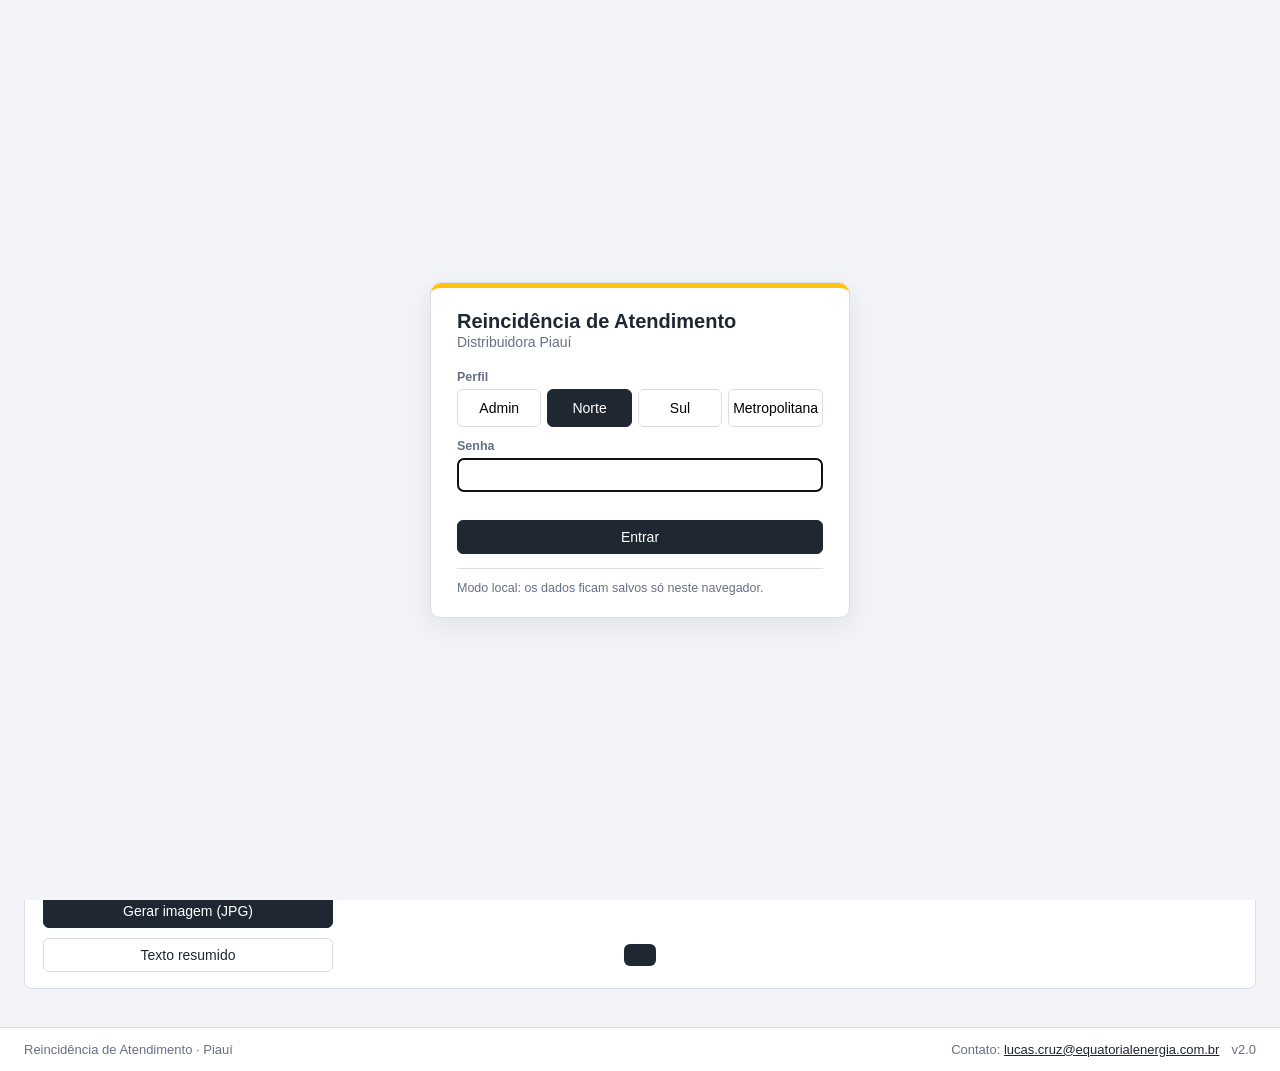
==== index.html @ c259a537 "COMMIT INICIAL" ====
<!DOCTYPE html>
<html lang="pt-BR">
<head>
<meta charset="UTF-8">
<meta name="viewport" content="width=device-width, initial-scale=1">
<title>Reincidência de Atendimento</title>
<style>
  :root{--bg:#f2f4f7;--ln:#d9dee5;--tx:#1f2733;--mt:#667085;--ac:#1f2733}
  *{box-sizing:border-box}
  html,body{height:100%}
  body{margin:0;background:var(--bg);color:var(--tx);font-family:"Segoe UI",Roboto,Arial,sans-serif;font-size:15px;display:flex;flex-direction:column}
  header.top{display:flex;align-items:center;gap:12px;padding:10px 24px;background:#1f2733;color:#fff;flex-wrap:wrap}
  header.top h1{margin:0;font-size:16px;font-weight:600;letter-spacing:.2px}
  header.top .mark{width:6px;height:22px;background:#ffc20e;border-radius:2px}
  header.top .sp{flex:1}
  .who{font-size:13.5px;color:#c3cad5}.who b{color:#fff;font-weight:600}
  .hbtn{background:transparent;border:1px solid #3a4453;color:#e4e7ec;border-radius:6px;padding:6px 11px;font:inherit;font-size:13px;cursor:pointer}
  .hbtn:hover{border-color:#8a94a6}
  select.hbtn option{color:#111}
  .sync{display:flex;align-items:center;gap:7px}
  .sync i{width:8px;height:8px;border-radius:50%;background:#8a94a6;display:inline-block}
  .sync.ok i{background:#3ccf7a}.sync.pend i{background:#e9a23b}.sync.run i{background:#5b9cf2}.sync.err i{background:#ef5350}
  main{flex:1;padding:20px 24px}
  .box{background:#fff;border:1px solid var(--ln);border-radius:8px;padding:16px 18px;margin-bottom:18px}
  .box h2{margin:0;font-size:16px;font-weight:600}
  .bar{display:flex;gap:8px;flex-wrap:wrap;align-items:center;margin-bottom:12px}
  .bar .sp{flex:1}
  .btn{display:inline-flex;align-items:center;gap:6px;padding:8px 14px;border-radius:6px;border:1px solid var(--ln);background:#fff;color:var(--tx);cursor:pointer;font:inherit;font-size:14px;font-weight:500;text-decoration:none;white-space:nowrap}
  .btn:hover{border-color:#98a2b3;background:#fafbfc}
  .btn:disabled{opacity:.6;cursor:wait}
  .btn.pri{background:#1f2733;color:#fff;border-color:#1f2733}
  .btn.pri:hover{background:#2c3646}
  .btn.sm{padding:6px 10px;font-size:13px}
  .hint{font-size:13px;color:var(--mt);line-height:1.5}
  .inp{width:100%;padding:8px 10px;border:1px solid var(--ln);border-radius:6px;font:inherit;font-size:14.5px;background:#fff;color:var(--tx)}
  .legend{display:inline-flex;align-items:center;gap:6px;margin-left:10px}
  .legend i{width:10px;height:10px;border-radius:2px;display:inline-block}

  /* grade */
  .sheet{overflow:auto;border:1px solid #c7ced8;border-radius:6px;height:440px;min-height:160px;resize:vertical;background:#fff}
  table.g{border-collapse:separate;border-spacing:0;font-size:14px;table-layout:fixed}
  table.g th{background:#f4f6f8;color:#475467;font-weight:600;font-size:12px;text-transform:uppercase;letter-spacing:.3px;padding:8px 8px;text-align:left;border-bottom:1px solid #c7ced8;border-right:1px solid #e3e7ec;white-space:nowrap;overflow:hidden;position:sticky;top:0;z-index:2}
  table.g th .rz{position:absolute;right:0;top:0;bottom:0;width:7px;cursor:col-resize}
  table.g th .rz:hover,table.g th .rz.on{background:#98a2b3}
  table.g td{border-bottom:1px solid #edf0f3;border-right:1px solid #f0f2f5;padding:0;height:40px;vertical-align:middle;background:#fff}
  table.g input,table.g select{width:100%;height:39px;border:none;background:transparent;font:inherit;font-size:14px;padding:0 8px;color:var(--tx);border-radius:0;text-overflow:ellipsis}
  table.g input:focus,table.g select:focus{outline:2px solid #5b9cf2;outline-offset:-2px;background:#fff}
  table.g select.st{font-weight:600}
  table.g td.rn{color:#98a2b3;text-align:center;font-size:12px;background:#fafbfc}
  table.g tr.res td{background:#f6faf7}
  table.g tr.res td>*:not(.act){opacity:.55}
  .av{display:flex;align-items:center;justify-content:center;gap:5px;padding:0 4px}
  .av b{min-width:30px;text-align:center;font-size:13px;font-weight:600;border-radius:4px;padding:2px 0}
  .av b.y{background:#fbf3d5;color:#8a6a00}.av b.r{background:#fbe4e2;color:#b42318}
  .av button{border:1px solid var(--ln);background:#fff;border-radius:4px;width:22px;height:22px;cursor:pointer;color:var(--mt);line-height:1;padding:0;font-size:13px}
  .act{display:flex;gap:4px;justify-content:center;align-items:center;padding:0 4px}
  .act button{border:1px solid var(--ln);background:#fff;border-radius:5px;height:28px;cursor:pointer;color:var(--tx);font:inherit;font-size:12.5px;padding:0 8px}
  .act button.ok:hover{border-color:#2e7d4f;color:#2e7d4f}
  .act button.x{color:var(--mt);width:28px;padding:0}
  .act button.arm{color:#fff;background:#b42318;border-color:#b42318}
  .stres{font-size:13px;color:#2e7d4f;font-weight:600;padding:0 8px}
  .empty td{padding:22px;text-align:center;color:var(--mt);height:auto}
  .paste{width:100%;border:1px dashed #c7ced8;border-radius:6px;padding:9px 10px;font:inherit;font-size:13.5px;resize:vertical;min-height:40px;margin-top:10px}

  /* prévia */
  .pvbox{display:grid;grid-template-columns:290px 1fr;gap:24px;align-items:start}
  @media (max-width:900px){.pvbox{grid-template-columns:1fr}}
  .ctl label.l{display:block;font-size:12.5px;color:var(--mt);font-weight:600;margin:14px 0 6px;text-transform:uppercase;letter-spacing:.3px}
  .seg{display:grid;grid-template-columns:1fr 1fr;border:1px solid var(--ln);border-radius:6px;overflow:hidden}
  .seg button{padding:8px 6px;font:inherit;font-size:13.5px;background:#fff;border:none;color:var(--mt);cursor:pointer}
  .seg button:nth-child(even){border-left:1px solid var(--ln)} .seg button:nth-child(n+3){border-top:1px solid var(--ln)}
  .seg button.on{background:#1f2733;color:#fff}
  .chk{display:flex;align-items:center;gap:8px;font-size:14px;cursor:pointer;margin-top:12px}
  .chk input{width:16px;height:16px}
  .ctl .btn{width:100%;justify-content:center;margin-top:10px}
  .pv{display:flex;flex-wrap:wrap;gap:16px}
  .pv-wrap{overflow:hidden;border-radius:4px;box-shadow:0 1px 6px rgba(16,24,40,.12)}
  .pv-inner{transform-origin:top left}

  footer{padding:14px 24px;font-size:13px;color:var(--mt);border-top:1px solid var(--ln);background:#fff;display:flex;gap:12px;flex-wrap:wrap}
  footer a{color:var(--tx)}
  footer .sp{flex:1}
  #toast{position:fixed;bottom:24px;left:50%;transform:translateX(-50%) translateY(90px);background:#1f2733;color:#fff;padding:11px 16px;border-radius:6px;transition:.25s;z-index:200;font-size:14px;max-width:90vw}
  #toast.on{transform:translateX(-50%) translateY(0)}
  .modal{position:fixed;inset:0;background:rgba(16,24,40,.6);display:none;align-items:center;justify-content:center;z-index:50;padding:20px}
  .modal.on{display:flex}
  .modal .mc{background:#fff;border-radius:10px;padding:20px;max-width:min(1000px,96vw);max-height:94vh;overflow:auto;width:100%}
  .imgs{display:flex;gap:16px;flex-wrap:wrap;margin-top:14px}
  .imgs figure{margin:0;width:280px}
  .imgs img{width:100%;border:1px solid var(--ln);border-radius:4px;display:block}
  .imgs figcaption{display:flex;gap:8px;margin-top:8px;align-items:center}
  .imgs figcaption span{font-size:12.5px;color:var(--mt);margin-left:auto}
  .modal pre{white-space:pre-wrap;background:#f6f7f9;padding:14px;border-radius:6px;font-family:inherit;font-size:14.5px;max-height:60vh;overflow:auto}
  .cfg h3{font-size:14px;margin:22px 0 10px;padding-top:16px;border-top:1px solid var(--ln);text-transform:uppercase;letter-spacing:.4px;color:#475467}
  .cfg h3:first-of-type{border-top:none;padding-top:0;margin-top:8px}
  .cfg .g3{display:grid;grid-template-columns:repeat(3,1fr);gap:12px}
  .cfg .g4{display:grid;grid-template-columns:repeat(4,1fr);gap:12px}
  .cfg label{display:block;font-size:12.5px;color:var(--mt);font-weight:600;margin-bottom:5px}
  .cfg textarea{width:100%;min-height:90px;border:1px solid var(--ln);border-radius:6px;padding:8px;font:inherit;font-size:13.5px}
  .mono{font-family:Consolas,monospace;font-size:13px;background:#f6f7f9;border-radius:6px;padding:10px 12px;word-break:break-all;margin-top:8px}

  /* login */
  #login{position:fixed;inset:0;background:var(--bg);display:flex;align-items:center;justify-content:center;z-index:100;padding:20px}
  #login .lc{background:#fff;border:1px solid var(--ln);border-radius:10px;width:100%;max-width:420px;box-shadow:0 8px 30px rgba(16,24,40,.08)}
  #login .lh{padding:22px 26px 4px;border-top:5px solid #ffc20e;border-radius:10px 10px 0 0}
  #login .lh b{font-size:20px;font-weight:700;display:block}
  #login .lh span{font-size:14px;color:var(--mt)}
  #login .lb{padding:16px 26px 22px}
  #login .pf{display:grid;gap:6px;margin-bottom:6px}
  #login .pf button{padding:10px 4px;border:1px solid var(--ln);border-radius:6px;background:#fff;font:inherit;font-weight:500;font-size:14px;cursor:pointer}
  #login .pf button.on{background:#1f2733;color:#fff;border-color:#1f2733}
  #login label{display:block;font-size:12.5px;color:var(--mt);font-weight:600;margin:12px 0 5px}
  #login .err{color:#b42318;font-size:13.5px;margin-top:10px;min-height:18px}
  #login .mode{font-size:12.5px;color:var(--mt);margin-top:14px;border-top:1px solid var(--ln);padding-top:12px}
</style>

<!-- Estilos do CARD (vão embutidos na imagem exportada) -->
<style id="cardcss">
.pg{width:1080px;background:#f3f4f6;font-family:"Segoe UI",Roboto,Arial,sans-serif;color:#111827;box-sizing:border-box;overflow:hidden;position:relative}
.pg *{box-sizing:border-box}
.pg.auto .bd{padding-bottom:40px}
.hd{height:190px;background:#ffc20e;display:flex;align-items:center;padding:0 48px;gap:28px;border-bottom:8px solid #111827}
.hd svg{width:104px;height:104px;flex:0 0 auto}
.hd .t{flex:1;min-width:0}
.hd .t1{font-size:62px;font-weight:900;line-height:1;letter-spacing:-1px}
.hd .t2{font-size:28px;font-weight:700;margin-top:8px;white-space:nowrap;overflow:hidden;text-overflow:ellipsis}
.hd .dt{text-align:right}
.hd .d1{font-size:66px;font-weight:900;line-height:1}
.hd .d2{font-size:24px;font-weight:700;margin-top:6px;color:#3f3f46}
.bd{padding:36px 48px 0}
.sm{display:flex;background:#fff;border-radius:16px;border:2px solid #e5e7eb}
.sm>div{flex:1;padding:18px 20px;border-left:2px solid #e5e7eb}
.sm>div:first-child{border-left:none}
.sm .n{font-size:64px;font-weight:900;line-height:1}
.sm .l{font-size:20px;font-weight:700;color:#4b5563;margin-top:6px;white-space:nowrap}
.rgh{font-size:22px;font-weight:800;color:#4b5563;margin:28px 0 12px;letter-spacing:.5px}
.rgs{display:flex;gap:8px}
.rgs>div{flex:1;border-radius:12px;padding:12px 0;text-align:center}
.rgs .n{font-size:46px;font-weight:900;line-height:1}
.rgs .l{font-size:17px;font-weight:800;margin-top:5px;white-space:nowrap}
.ls{margin-top:28px;display:flex;flex-direction:column;gap:12px}
.it{height:132px;background:#fff;border-radius:16px;border:2px solid #e5e7eb;display:flex;overflow:hidden}
.it.fy{background:#fff8d9;border:2px solid #ecd27a}
.it.fr{background:#fdeaea;border:2px solid #eba3a3}
.it .rg{width:178px;flex:0 0 auto;display:flex;flex-direction:column;align-items:center;justify-content:center;line-height:1}
.it .rg .b{font-size:54px;font-weight:900;letter-spacing:-1px}
.it .rg .b.sm2{font-size:29px;letter-spacing:0}
.it .rg .s{font-size:20px;font-weight:800;margin-top:6px;letter-spacing:1px}
.it .md{flex:1;min-width:0;padding:0 22px;display:flex;flex-direction:column;justify-content:center}
.it .mu{font-size:33px;font-weight:800;white-space:nowrap;overflow:hidden;text-overflow:ellipsis;line-height:1.1}
.it .tg{display:flex;gap:8px;margin-top:8px;white-space:nowrap}
.it .tg span{font-size:22px;font-weight:900;padding:3px 11px;border-radius:7px;letter-spacing:.3px}
.it .tg .bs{border:3px solid #111827;color:#111827;padding:0 10px;max-width:440px;overflow:hidden;text-overflow:ellipsis}
.it .l3{font-size:17px;color:#9ca3af;margin-top:7px;white-space:nowrap}
.it.fy .l3,.it.fr .l3{color:#6b7280}
.it .rt{width:250px;flex:0 0 auto;padding-right:24px;display:flex;flex-direction:column;justify-content:center;align-items:flex-end;text-align:right}
.it .st{font-size:24px;font-weight:900;display:flex;align-items:center;gap:10px;white-space:nowrap}
.it .st i{width:18px;height:18px;border-radius:50%;display:inline-block;flex:0 0 auto}
.it .sb{font-size:20px;font-weight:600;color:#6b7280;margin-top:6px}
.it .av{font-size:21px;font-weight:900;margin-top:8px;padding:4px 12px;border-radius:8px;white-space:nowrap}
.it .av.y{background:#f2c200;color:#111827}
.it .av.r{background:#c81e1e;color:#fff}
.gh{display:flex;align-items:center;gap:16px;margin-top:6px}
.gh b{background:#111827;color:#fff;font-size:28px;font-weight:900;padding:6px 18px;border-radius:10px;letter-spacing:1px}
.gh .ln{flex:1;height:3px;background:#d1d5db;border-radius:2px}
.gh span{font-size:20px;font-weight:800;color:#6b7280;white-space:nowrap}
.gh em{font-style:normal}
.ls .gh~.gh{margin-top:14px}
.ls.cp{gap:8px}
.ls.cp .it{height:98px}
.cpp .sm>div{padding:12px 20px}.cpp .sm .n{font-size:52px}.cpp .sm .l{font-size:18px;margin-top:4px}
.cpp .rgh{margin:18px 0 10px;font-size:20px}.cpp .rgs>div{padding:8px 0}.cpp .rgs .n{font-size:38px}.cpp .rgs .l{font-size:16px}
.cpp .ls{margin-top:20px}.cpp .bd{padding-top:28px}
.ls.cp .it .rg .b{font-size:46px}.ls.cp .it .rg .b.sm2{font-size:26px}.ls.cp .it .rg .s{font-size:18px}
.ls.cp .it .mu{font-size:29px}.ls.cp .it .tg{margin-top:4px}.ls.cp .it .tg span{font-size:19px}.ls.cp .it .l3{font-size:16px;margin-top:4px}
.ls.cp .it .st{font-size:22px}.ls.cp .it .av{font-size:19px;margin-top:4px;padding:2px 10px}.ls.cp .it .sb{font-size:17px;margin-top:3px}
.ls.cp .gh b{font-size:23px;padding:3px 14px}.ls.cp .gh span{font-size:18px}.ls.cp .gh~.gh{margin-top:8px}
.none{background:#fff;border:2px dashed #d1d5db;border-radius:16px;padding:40px;text-align:center;color:#6b7280;font-size:30px;font-weight:700;margin-top:28px}
</style>
</head>
<body>

<div id="login">
  <div class="lc">
    <div class="lh"><b>Reincidência de Atendimento</b><span id="lsub"></span></div>
    <form class="lb" id="lform" autocomplete="off">
      <label style="margin-top:0">Perfil</label>
      <div class="pf" id="lperfis"></div>
      <label>Senha</label><input class="inp" type="password" id="lpass" autocomplete="current-password">
      <div id="lkwBox" style="display:none"><label>Palavra-chave do link</label><input class="inp" type="password" id="lkw"></div>
      <div class="err" id="lerr"></div>
      <button class="btn pri" style="width:100%;justify-content:center" id="lgo">Entrar</button>
      <div class="mode" id="lmode"></div>
    </form>
  </div>
</div>

<header class="top">
  <span class="mark"></span>
  <h1>Reincidência de Atendimento <span id="hdist" style="color:#98a2b3;font-weight:400"></span></h1>
  <span class="sp"></span>
  <span class="who" id="who"></span>
  <select class="hbtn" id="scopeSel" style="display:none"></select>
  <button class="hbtn sync" id="syncBtn" title="Sincronizar agora"><i></i><span id="syncTxt"></span></button>
  <button class="hbtn" id="btnOut">Sair</button>
</header>

<main>
  <div class="box">
    <div class="bar">
      <h2>Demandas</h2><span class="hint" id="cnt"></span>
      <span class="sp"></span>
      <button class="btn pri" id="btnAdd">+ Nova linha</button>
      <button class="btn sm" id="btnCsv">Exportar CSV</button>
      <button class="btn sm" id="btnDemo">Exemplo</button>
    </div>
    <div class="sheet" id="sheet"><table class="g" id="grid"><colgroup id="cg"></colgroup><thead id="gh"></thead><tbody id="rows"></tbody></table></div>
    <textarea class="paste" id="paste" rows="1" placeholder="Colar do Excel: copie as linhas da planilha e cole aqui (Ctrl+V). Com ou sem cabeçalho. Nota já existente é atualizada."></textarea>
    <p class="hint" style="margin:8px 0 0">Arraste a borda das colunas para ajustar a largura e o canto inferior da tabela para mudar a altura.
      Enter desce para a próxima linha. <b>Resolver</b> tira a demanda da tela depois do próximo envio do card.
      <span class="legend"><i style="background:#fbf3d5;border:1px solid #ecd27a"></i>1º–2º aviso</span><span class="legend"><i style="background:#fbe4e2;border:1px solid #eba3a3"></i>3º aviso em diante</span></p>
  </div>

  <div class="box">
    <div class="pvbox">
      <div class="ctl">
        <h2>Card</h2>
        <label class="l">Formato</label><div class="seg" id="segFmt"></div>
        <div id="cusBox" style="display:none;margin-top:10px"><div style="display:flex;gap:8px;align-items:center">
          <input id="cw" class="inp" type="number" min="300" step="10"> <span>×</span><input id="ch" class="inp" type="number" min="300" step="10"></div>
          <div class="hint" style="margin-top:4px">Largura × altura em pixels.</div></div>
        <div class="hint" id="resInfo" style="margin-top:8px"></div>
        <label class="chk"><input type="checkbox" id="split"> Um card por responsável</label>
        <button class="btn pri" id="btnJpg" style="margin-top:18px">Gerar imagem (JPG)</button>
        <button class="btn" id="btnTxt">Texto resumido</button>
      </div>
      <div class="pv" id="pv"></div>
    </div>
  </div>
</main>

<footer><span id="fdist"></span><span class="sp"></span><span>Contato: <a id="fmail" href="#"></a></span><span id="fver" style="cursor:default;user-select:none">v2.0</span></footer>

<div class="modal" id="mImg"><div class="mc">
  <div class="bar" style="margin:0"><b style="font-size:16px" id="mImgTitle">Imagem pronta</b><span class="sp"></span><button class="btn" data-close>Fechar</button></div>
  <p class="hint" style="margin:6px 0 0">Baixar ou copiar registra o envio: soma um aviso nas pendentes da imagem e arquiva as resolvidas. Se o download não funcionar, clique com o botão direito na imagem → Copiar imagem.</p>
  <div class="imgs" id="imgs"></div>
</div></div>

<div class="modal" id="mTxt"><div class="mc">
  <div class="bar" style="margin:0"><b style="font-size:16px">Texto para WhatsApp</b><span class="sp"></span>
    <button class="btn pri" id="mTxtCopy">Copiar texto</button><button class="btn" data-close>Fechar</button></div>
  <pre id="mTxtEl"></pre>
</div></div>

<!-- Aba secreta de administração: Ctrl+Shift+A (perfil admin) -->
<div class="modal" id="mAdm"><div class="mc cfg">
  <div class="bar" style="margin:0"><b style="font-size:16px">Administração</b><span class="sp"></span><button class="btn" data-close>Fechar</button></div>

  <h3>Distribuidora</h3>
  <div class="g3">
    <div><label>Nome</label><input class="inp" id="aDist"></div>
    <div><label>E-mail de contato (rodapé)</label><input class="inp" id="aMail"></div>
  </div>

  <h3>Regiões, regionais e bases sugeridas</h3>
  <div class="g3" id="aRegs"></div>

  <h3>Base de municípios <span style="text-transform:none;font-weight:400">(arquivo municipios.csv do repositório)</span></h3>
  <p class="hint" style="margin:0 0 8px">Cole a planilha com as colunas <b>MUNICIPIO · BASE · REGIONAL</b> (com cabeçalho). A região de cada município vem da regional, conforme a configuração acima.</p>
  <textarea id="aMun" style="min-height:160px;font-family:Consolas,monospace;font-size:12.5px"></textarea>
  <div class="hint" id="aMunInfo"></div>

  <h3>Senhas <span style="text-transform:none;font-weight:400">(em branco = não muda)</span></h3>
  <div class="g4" id="aPw"></div>

  <h3>Repositório GitHub</h3>
  <div class="g4">
    <div><label>Dono</label><input class="inp" id="gOwner" placeholder="usuario"></div>
    <div><label>Repositório</label><input class="inp" id="gRepo" placeholder="reincidencia-pi"></div>
    <div><label>Branch do site</label><input class="inp" id="gMain" placeholder="main"></div>
    <div><label>Branch de dados</label><input class="inp" id="gBranch" placeholder="dados"></div>
  </div>
  <div class="g3" style="margin-top:12px;grid-template-columns:2fr 1fr">
    <div><label>Token (fine-grained, só este repositório, Contents: read and write)</label><input class="inp" type="password" id="gTok" placeholder="github_pat_…  (vazio = mantém o atual)" autocomplete="off"></div>
    <div><label>Palavra-chave do link</label><input class="inp" type="password" id="gKw" autocomplete="off"></div>
  </div>
  <p class="hint" id="gState" style="margin:10px 0 0"></p>
  <div id="gLink"></div>

  <div class="bar" style="margin:22px 0 0">
    <button class="btn" id="aTest">Testar conexão</button>
    <button class="btn" id="aDl">Baixar config.json</button>
    <span class="sp"></span>
    <button class="btn" id="aSave">Salvar neste navegador</button>
    <button class="btn pri" id="aPub">Salvar e publicar no repositório</button>
  </div>
</div></div>

<div id="toast"></div>

<!-- cópia da base de municípios, usada só quando o municipios.csv não pode ser lido (arquivo aberto direto do computador) -->
<script type="text/plain" id="munFallback">
MUNICIPIO;BASE;REGIONAL
ACAUA;PICOS;PICOS
AGRICOLANDIA;SAO PEDRO;METROPOLITANA
AGUA BRANCA;SAO PEDRO;METROPOLITANA
ALAGOINHA DO PIAUI;PICOS;PICOS
ALEGRETE DO PIAUI;PICOS;PICOS
ALTO LONGA;CAMPO MAIOR;METROPOLITANA
ALTOS;CAMPO MAIOR;METROPOLITANA
ALVORADA DO GURGUEIA;BOM JESUS;FLORIANO
AMARANTE;SAO PEDRO;METROPOLITANA
ANGICAL DO PIAUI;SAO PEDRO;METROPOLITANA
ANISIO DE ABREU;SAO RAIMUNDO NONATO;FLORIANO
ANTONIO ALMEIDA;FLORIANO;FLORIANO
AROAZES;OEIRAS;PICOS
AROEIRAS DO ITAIM;PICOS;PICOS
ARRAIAL;FLORIANO;FLORIANO
ASSUNCAO DO PIAUI;CAMPO MAIOR;METROPOLITANA
AVELINO LOPES;BOM JESUS;FLORIANO
BAIXA GRANDE DO RIBEIRO;FLORIANO;FLORIANO
BARRA D ALCANTARA;OEIRAS;PICOS
BARRAS;UNIAO;METROPOLITANA
BARREIRAS DO PIAUI;BOM JESUS;FLORIANO
BARRO DURO;SAO PEDRO;METROPOLITANA
BATALHA;PARNAIBA;PARNAIBA
BELA VISTA DO PIAUI;OEIRAS;PICOS
BELEM DO PIAUI;PICOS;PICOS
BENEDITINOS;CAMPO MAIOR;METROPOLITANA
BERTOLINIA;FLORIANO;FLORIANO
BETANIA DO PIAUI;PICOS;PICOS
BOA HORA;CAMPO MAIOR;METROPOLITANA
BOCAINA;PICOS;PICOS
BOM JESUS;BOM JESUS;FLORIANO
BOM PRINCIPIO DO PIAUI;PARNAIBA;PARNAIBA
BONFIM DO PIAUI;SAO RAIMUNDO NONATO;FLORIANO
BOQUEIRAO DO PIAUI;CAMPO MAIOR;METROPOLITANA
BRASILEIRA;PIRIPIRI;PARNAIBA
BREJO DO PIAUI;SAO RAIMUNDO NONATO;FLORIANO
BURITI DOS LOPES;PARNAIBA;PARNAIBA
BURITI DOS MONTES;CAMPO MAIOR;METROPOLITANA
CABECEIRAS DO PIAUI;UNIAO;METROPOLITANA
CAJAZEIRAS DO PIAUI;OEIRAS;PICOS
CAJUEIRO DA PRAIA;PARNAIBA;PARNAIBA
CALDEIRAO GRANDE DO PIAUI;PICOS;PICOS
CAMPINAS DO PIAUI;OEIRAS;PICOS
CAMPO ALEGRE DO FIDALGO;SAO RAIMUNDO NONATO;FLORIANO
CAMPO GRANDE DO PIAUI;PICOS;PICOS
CAMPO LARGO DO PIAUI;PARNAIBA;PARNAIBA
CAMPO MAIOR;CAMPO MAIOR;METROPOLITANA
CANAVIEIRA;FLORIANO;FLORIANO
CANTO DO BURITI;SAO RAIMUNDO NONATO;FLORIANO
CAPITAO DE CAMPOS;PIRIPIRI;PARNAIBA
CAPITAO GERVASIO OLIVEIRA;SAO RAIMUNDO NONATO;FLORIANO
CARACOL;SAO RAIMUNDO NONATO;FLORIANO
CARAUBAS DO PIAUI;PARNAIBA;PARNAIBA
CARIDADE DO PIAUI;PICOS;PICOS
CASTELO DO PIAUI;CAMPO MAIOR;METROPOLITANA
CAXINGO;PARNAIBA;PARNAIBA
COCAL;PARNAIBA;PARNAIBA
COCAL DE TELHA;PIRIPIRI;PARNAIBA
COCAL DOS ALVES;PARNAIBA;PARNAIBA
COIVARAS;CAMPO MAIOR;METROPOLITANA
COLONIA DO GURGUEIA;BOM JESUS;FLORIANO
COLONIA DO PIAUI;OEIRAS;PICOS
CONCEICAO DO CANINDE;OEIRAS;PICOS
CORONEL JOSE DIAS;SAO RAIMUNDO NONATO;FLORIANO
CORRENTE;BOM JESUS;FLORIANO
CRISTALANDIA DO PIAUI;BOM JESUS;FLORIANO
CRISTINO CASTRO;BOM JESUS;FLORIANO
CURIMATA;BOM JESUS;FLORIANO
CURRAIS;BOM JESUS;FLORIANO
CURRALINHOS;SAO PEDRO;METROPOLITANA
CURRAL NOVO DO PIAUI;PICOS;PICOS
DEMERVAL LOBAO;SAO PEDRO;METROPOLITANA
DIRCEU ARCOVERDE;SAO RAIMUNDO NONATO;FLORIANO
DOM EXPEDITO LOPES;PICOS;PICOS
DOMINGOS MOURAO;PIRIPIRI;PARNAIBA
DOM INOCENCIO;SAO RAIMUNDO NONATO;FLORIANO
ELESBAO VELOSO;OEIRAS;PICOS
ELIZEU MARTINS;BOM JESUS;FLORIANO
ESPERANTINA;PARNAIBA;PARNAIBA
FARTURA DO PIAUI;SAO RAIMUNDO NONATO;FLORIANO
FLORES DO PIAUI;FLORIANO;FLORIANO
FLORESTA DO PIAUI;OEIRAS;PICOS
FLORIANO;FLORIANO;FLORIANO
FRANCINOPOLIS;OEIRAS;PICOS
FRANCISCO AYRES;FLORIANO;FLORIANO
FRANCISCO MACEDO;PICOS;PICOS
FRANCISCO SANTOS;PICOS;PICOS
FRONTEIRAS;PICOS;PICOS
GEMINIANO;PICOS;PICOS
GILBUES;BOM JESUS;FLORIANO
GUADALUPE;FLORIANO;FLORIANO
GUARIBAS;SAO RAIMUNDO NONATO;FLORIANO
HUGO NAPOLEAO;SAO PEDRO;METROPOLITANA
ILHA GRANDE;PARNAIBA;PARNAIBA
INHUMA;OEIRAS;PICOS
IPIRANGA DO PIAUI;OEIRAS;PICOS
ISAIAS COELHO;OEIRAS;PICOS
ITAINOPOLIS;PICOS;PICOS
ITAUEIRA;FLORIANO;FLORIANO
JACOBINA DO PIAUI;PICOS;PICOS
JAICOS;PICOS;PICOS
JARDIM DO MULATO;SAO PEDRO;METROPOLITANA
JATOBA DO PIAUI;CAMPO MAIOR;METROPOLITANA
JERUMENHA;FLORIANO;FLORIANO
JOAO COSTA;SAO RAIMUNDO NONATO;FLORIANO
JOAQUIM PIRES;PARNAIBA;PARNAIBA
JOCA MARQUES;PARNAIBA;PARNAIBA
JOSE DE FREITAS;UNIAO;METROPOLITANA
JUAZEIRO DO PIAUI;CAMPO MAIOR;METROPOLITANA
JULIO BORGES;BOM JESUS;FLORIANO
JUREMA;SAO RAIMUNDO NONATO;FLORIANO
LAGOA ALEGRE;CAMPO MAIOR;METROPOLITANA
LAGOA DE SAO FRANCISCO;PIRIPIRI;PARNAIBA
LAGOA DO BARRO DO PIAUI;SAO RAIMUNDO NONATO;FLORIANO
LAGOA DO PIAUI;SAO PEDRO;METROPOLITANA
LAGOA DO SITIO;OEIRAS;PICOS
LAGOINHA DO PIAUI;SAO PEDRO;METROPOLITANA
LANDRI SALES;FLORIANO;FLORIANO
LUIS CORREIA;PARNAIBA;PARNAIBA
LUZILANDIA;PARNAIBA;PARNAIBA
MADEIRO;PARNAIBA;PARNAIBA
MANOEL EMIDIO;BOM JESUS;FLORIANO
MARCOLANDIA;PICOS;PICOS
MARCOS PARENTE;FLORIANO;FLORIANO
MASSAPE DO PIAUI;PICOS;PICOS
MATIAS OLIMPIO;PARNAIBA;PARNAIBA
MIGUEL ALVES;UNIAO;METROPOLITANA
MIGUEL LEAO;SAO PEDRO;METROPOLITANA
MILTON BRANDAO;PIRIPIRI;PARNAIBA
MONSENHOR GIL;SAO PEDRO;METROPOLITANA
MONSENHOR HIPOLITO;PICOS;PICOS
MONTE ALEGRE DO PIAUI;BOM JESUS;FLORIANO
MORRO CABECA NO TEMPO;BOM JESUS;FLORIANO
MORRO DO CHAPEU DO PIAUI;PARNAIBA;PARNAIBA
MURICI DOS PORTELAS;PARNAIBA;PARNAIBA
NAZARE DO PIAUI;FLORIANO;FLORIANO
NAZARIA;SAO PEDRO;METROPOLITANA
NOSSA SENHORA DE NAZARE;CAMPO MAIOR;METROPOLITANA
NOSSA SENHORA DOS REMEDIOS;PARNAIBA;PARNAIBA
NOVA SANTA RITA;SAO RAIMUNDO NONATO;FLORIANO
NOVO ORIENTE DO PIAUI;OEIRAS;PICOS
NOVO SANTO ANTONIO;CAMPO MAIOR;METROPOLITANA
OEIRAS;OEIRAS;PICOS
OLHO D AGUA DO PIAUI;SAO PEDRO;METROPOLITANA
PADRE MARCOS;PICOS;PICOS
PAES LANDIM;OEIRAS;PICOS
PAJEU DO PIAUI;SAO RAIMUNDO NONATO;FLORIANO
PALMEIRA DO PIAUI;BOM JESUS;FLORIANO
PALMEIRAIS;SAO PEDRO;METROPOLITANA
PAQUETA;PICOS;PICOS
PARNAGUA;BOM JESUS;FLORIANO
PARNAIBA;PARNAIBA;PARNAIBA
PASSAGEM FRANCA DO PIAUI;SAO PEDRO;METROPOLITANA
PATOS DO PIAUI;PICOS;PICOS
PAU D ARCO DO PIAUI;CAMPO MAIOR;METROPOLITANA
PAULISTANA;PICOS;PICOS
PAVUSSU;FLORIANO;FLORIANO
PEDRO II;PIRIPIRI;PARNAIBA
PEDRO LAURENTINO;SAO RAIMUNDO NONATO;FLORIANO
PICOS;PICOS;PICOS
PIMENTEIRAS;OEIRAS;PICOS
PIO IX;PICOS;PICOS
PIRACURUCA;PIRIPIRI;PARNAIBA
PIRIPIRI;PIRIPIRI;PARNAIBA
PORTO;PARNAIBA;PARNAIBA
PORTO ALEGRE DO PIAUI;FLORIANO;FLORIANO
PRATA DO PIAUI;CAMPO MAIOR;METROPOLITANA
QUEIMADA NOVA;SAO RAIMUNDO NONATO;FLORIANO
REDENCAO DO GURGUEIA;BOM JESUS;FLORIANO
REGENERACAO;SAO PEDRO;METROPOLITANA
RIACHO FRIO;BOM JESUS;FLORIANO
RIBEIRA DO PIAUI;FLORIANO;FLORIANO
RIBEIRO GONCALVES;FLORIANO;FLORIANO
RIO GRANDE DO PIAUI;FLORIANO;FLORIANO
SANTA CRUZ DO PIAUI;PICOS;PICOS
SANTA CRUZ DOS MILAGRES;OEIRAS;PICOS
SANTA FILOMENA;BOM JESUS;FLORIANO
SANTA LUZ;BOM JESUS;FLORIANO
SANTANA DO PIAUI;PICOS;PICOS
SANTA ROSA DO PIAUI;OEIRAS;PICOS
SANTO ANTONIO DE LISBOA;PICOS;PICOS
SANTO ANTONIO DOS MILAGRES;SAO PEDRO;METROPOLITANA
SANTO INACIO DO PIAUI;OEIRAS;PICOS
SAO BRAZ DO PIAUI;SAO RAIMUNDO NONATO;FLORIANO
SAO FELIX DO PIAUI;OEIRAS;PICOS
SAO FRANCISCO DE ASSIS;OEIRAS;FLORIANO
SAO FRANCISCO DO PIAUI;FLORIANO;FLORIANO
SAO GONCALO DO GURGUEIA;BOM JESUS;FLORIANO
SAO GONCALO DO PIAUI;SAO PEDRO;METROPOLITANA
SAO JOAO DA CANABRAVA;PICOS;PICOS
SAO JOAO DA FRONTEIRA;PIRIPIRI;PARNAIBA
SAO JOAO DA SERRA;CAMPO MAIOR;METROPOLITANA
SAO JOAO DA VARJOTA;OEIRAS;PICOS
SAO JOAO DO ARRAIAL;PARNAIBA;PARNAIBA
SAO JOAO DO PIAUI;SAO RAIMUNDO NONATO;FLORIANO
SAO JOSE DO DIVINO;PIRIPIRI;PARNAIBA
SAO JOSE DO PEIXE;FLORIANO;FLORIANO
SAO JOSE DO PIAUI;PICOS;PICOS
SAO JULIAO;PICOS;PICOS
SAO LOURENCO DO PIAUI;SAO RAIMUNDO NONATO;FLORIANO
SAO LUIS DO PIAUI;PICOS;PICOS
SAO MIGUEL DA BAIXA GRANDE;OEIRAS;PICOS
SAO MIGUEL DO FIDALGO;OEIRAS;PICOS
SAO MIGUEL DO TAPUIO;CAMPO MAIOR;METROPOLITANA
SAO PEDRO DO PIAUI;SAO PEDRO;METROPOLITANA
SAO RAIMUNDO NONATO;SAO RAIMUNDO NONATO;FLORIANO
SEBASTIAO BARROS;BOM JESUS;FLORIANO
SEBASTIAO LEAL;FLORIANO;FLORIANO
SIGEFREDO PACHECO;CAMPO MAIOR;METROPOLITANA
SIMOES;PICOS;PICOS
SIMPLICIO MENDES;OEIRAS;PICOS
SOCORRO DO PIAUI;OEIRAS;PICOS
SUSSUAPARA;PICOS;PICOS
TAMBORIL DO PIAUI;SAO RAIMUNDO NONATO;FLORIANO
TANQUE DO PIAUI;OEIRAS;PICOS
TERESINA;TERESINA;METROPOLITANA
UNIAO;UNIAO;METROPOLITANA
URUCUI;FLORIANO;FLORIANO
VALENCA DO PIAUI;OEIRAS;PICOS
VARZEA BRANCA;SAO RAIMUNDO NONATO;FLORIANO
VARZEA GRANDE;OEIRAS;PICOS
VERA MENDES;PICOS;PICOS
VILA NOVA DO PIAUI;PICOS;PICOS
WALL FERRAZ;PICOS;PICOS
</script>

<script>
/* =====================================================================
   PARÂMETROS FIXOS (tipos, status, responsáveis)
   O que muda por distribuidora fica no config.json.
   ===================================================================== */
const TIPOS=[ // sev = prioridade (maior primeiro) · low = sempre no fim do grupo
  {k:'E24', v:'FALTA DE ENERGIA - ATÉ 24H',           g:'Falta energia · até 24h',  b:'24h', u:'ATÉ',  sh:'Até 24h',  bg:'#fde68a',fg:'#78350f',sev:1},
  {k:'E35', v:'FALTA DE ENERGIA - ENTRE 3 E 5 DIAS',  g:'Falta energia · 3–5 dias', b:'3–5', u:'DIAS', sh:'3–5 dias', bg:'#fbbf24',fg:'#422006',sev:2},
  {k:'E57', v:'FALTA DE ENERGIA - ENTRE 5 E 7 DIAS',  g:'Falta energia · 5–7 dias', b:'5–7', u:'DIAS', sh:'5–7 dias', bg:'#f97316',fg:'#ffffff',sev:3},
  {k:'E810',v:'FALTA DE ENERGIA - ENTRE 8 E 10 DIAS', g:'Falta energia · 8–10 dias',b:'8–10',u:'DIAS', sh:'8–10 dias',bg:'#dc2626',fg:'#ffffff',sev:4},
  {k:'E10', v:'FALTA DE ENERGIA - ACIMA DE 10 DIAS',  g:'Falta energia · +10 dias', b:'+10', u:'DIAS', sh:'+10 dias', bg:'#7f1d1d',fg:'#ffffff',sev:5},
  {k:'PLA', v:'PLA',                                   g:'PLA',                      b:'PLA', u:'OBRAS',sh:'PLA',      bg:'#0f766e',fg:'#ffffff',sev:1.5,resp:'OBRAS'},
  {k:'SGFI',v:'FALTA DE ENERGIA SGFI',                g:'Falta energia · SGFI',     b:'SGFI',u:'FALTA ENERGIA',sh:'SGFI',bg:'#8b5a2b',fg:'#ffffff',sev:0.5,low:1,resp:'RELACIONAMENTO'},
  {k:'COM', v:'SERVIÇO COMERCIAL FORA DO PRAZO',      g:'Serv. comercial fora prazo',b:'SERV.',u:'COMERCIAL',sh:'Comercial',bg:'#334155',fg:'#ffffff',sev:0,low:1},
];
const TK=k=>TIPOS.find(t=>t.k===k);
const CANAIS=['PRESENCIAL','DELFOS'];
const RESPS=['MANUTENÇÃO','STC','RELACIONAMENTO','OBRAS'];
const ST={
  PSR:{s:'Pendente sem retorno', k:'Sem retorno',  c:'#c62828',e:'🔴',o:0},
  PFP:{s:'Retorno fora do prazo',k:'Fora do prazo',c:'#7c3aed',e:'🟣',o:1},
  PCP:{s:'Pendente com prazo',   k:'Com prazo',    c:'#d97706',e:'🟡',o:2},
  RES:{s:'Resolvido',            k:'Resolvido',    c:'#15803d',e:'🟢',o:3},
};
const OPEN=['PSR','PFP','PCP'];
const FMT={'45':{l:'Vertical 4:5'},'11':{l:'Quadrado 1:1'},'auto':{l:'Cabe tudo'},'cus':{l:'Personalizado'}};
const WIN=3*3600e3;   // reenvio em menos de 3h = mesmo aviso
const NS='reinc_v3_';  // prefixo do armazenamento local
const DEF_CFG={
  rev:0, distribuidora:'Piauí', contato:'lucas.cruz@equatorialenergia.com.br',
  regioes:[
    {id:'NORTE',nome:'Norte',regionais:['PARNAIBA'],bases:[]},
    {id:'SUL',nome:'Sul',regionais:['PICOS','FLORIANO'],bases:[]},
    {id:'METRO',nome:'Metropolitana',regionais:['METROPOLITANA'],bases:[]},
  ],
  perfis:{}, gh:{owner:'',repo:'',main:'main',branch:'dados',tok:null,salt:null}
};

/* ===== utilitários ===== */
const $=id=>document.getElementById(id);
const esc=s=>String(s??'').replace(/[&<>"']/g,c=>({'&':'&amp;','<':'&lt;','>':'&gt;','"':'&quot;',"'":'&#39;'}[c]));
const norm=s=>String(s??'').normalize('NFD').replace(/[̀-ͯ]/g,'').toUpperCase().replace(/\s+/g,' ').trim();
const todayISO=()=>{const d=new Date();d.setMinutes(d.getMinutes()-d.getTimezoneOffset());return d.toISOString().slice(0,10)};
const br=iso=>iso?iso.split('-').reverse().join('/'):'';
const brShort=iso=>iso?br(iso).slice(0,5):'';
const uid=()=>Date.now().toString(36)+Math.random().toString(36).slice(2,7);
const tipoInfo=v=>TIPOS.find(t=>t.v===v)||{k:'?',v,g:v||'—',b:'?',u:'',sh:v||'—',bg:'#9ca3af',fg:'#fff',sev:1};
const title=s=>{s=String(s||''); if(/^(STC|PLA|SGFI)$/.test(s)) return s; return s.toLowerCase().replace(/(^|\s)(\S)/g,(m,a,b)=>a+b.toUpperCase()).replace(/\b(De|Do|Da|Dos|Das|E)\b/g,m=>m.toLowerCase());};
function toast(m,ms=2800){const t=$('toast');t.textContent=m;t.classList.add('on');clearTimeout(t._h);t._h=setTimeout(()=>t.classList.remove('on'),ms);}
const daysBetween=(a,b)=>Math.round((new Date(b+'T12:00')-new Date(a+'T12:00'))/864e5);
const lsGet=(k,d)=>{try{const v=localStorage.getItem(NS+k);return v?JSON.parse(v):d}catch(e){return d}};
const lsSet=(k,v)=>{try{localStorage.setItem(NS+k,JSON.stringify(v));return true}catch(e){return false}};
const lsDel=k=>{try{localStorage.removeItem(NS+k)}catch(e){}};
function download(name,text,type='application/json'){const a=document.createElement('a');a.href=URL.createObjectURL(new Blob([text],{type}));a.download=name;document.body.appendChild(a);a.click();a.remove();}
const splitList=s=>s.split('\n').map(x=>x.trim().toUpperCase()).filter(Boolean);

/* ===== criptografia (WebCrypto: PBKDF2 + AES-256-GCM) ===== */
const enc=new TextEncoder(), dec=new TextDecoder();
const b64=buf=>{const u=new Uint8Array(buf);let s='';for(let i=0;i<u.length;i+=8192)s+=String.fromCharCode(...u.subarray(i,i+8192));return btoa(s);};
const unb64=s=>Uint8Array.from(atob(s),c=>c.charCodeAt(0));
async function pbkdf2(pass,salt,it){const k=await crypto.subtle.importKey('raw',enc.encode(pass),'PBKDF2',false,['deriveBits']);
  return crypto.subtle.deriveBits({name:'PBKDF2',salt,iterations:it,hash:'SHA-256'},k,256);}
async function hashPass(pass,saltB64){const salt=saltB64?unb64(saltB64):crypto.getRandomValues(new Uint8Array(16));return {s:b64(salt),h:b64(await pbkdf2(pass,salt,150000))};}
async function aesKey(pass,saltB64,it){return crypto.subtle.importKey('raw',await pbkdf2(pass,unb64(saltB64),it),'AES-GCM',false,['encrypt','decrypt']);}
async function seal(key,text){const iv=crypto.getRandomValues(new Uint8Array(12));return {v:1,i:b64(iv),c:b64(await crypto.subtle.encrypt({name:'AES-GCM',iv},key,enc.encode(text)))};}
async function open_(key,box){return dec.decode(await crypto.subtle.decrypt({name:'AES-GCM',iv:unb64(box.i)},key,unb64(box.c)));}

/* =====================================================================
   ESTADO
   ===================================================================== */
let CFG=null, SESS=null, TOKEN=null, DKEY=null;
let S={items:[],events:[],snaps:[],ui:{},dirty:false,lastPull:0};
const REG=id=>CFG.regioes.find(r=>r.id===id);
const isAdmin=()=>SESS&&SESS.perfil==='admin';
const myReg=()=>SESS&&!isAdmin()?SESS.perfil.toUpperCase():null;
const scope=()=>isAdmin()?(S.ui.scope||'TODAS'):myReg();
const ghOn=()=>!!(CFG.gh.owner&&CFG.gh.repo&&TOKEN&&DKEY);
const perfis=()=>[{id:'admin',l:'Admin'},...CFG.regioes.map(r=>({id:r.id.toLowerCase(),l:r.nome}))];

function loadData(){
  S={items:[],events:[],snaps:[],ui:{},dirty:false,lastPull:0,...lsGet('data',{})};
  if(!S.items.length){ // migra versões anteriores deste mesmo navegador
    let old=null; try{old=JSON.parse(localStorage.getItem('reinc_v2_data'))||null}catch(_){}
    if(!old){try{const o=JSON.parse(localStorage.getItem('reincidencia_card_v1'));if(o&&o.items)old={items:o.items.map(i=>({...i,regiao:'SUL'}))}}catch(_){}}
    if(old&&old.items&&old.items.length){S.items=old.items.filter(i=>!i.del&&!i.arq&&(i.nota||i.conta)).map(i=>({...i,regiao:i.regiao||'SUL',avisos:(i.avisos||[]).map(a=>typeof a==='number'?a:Date.now()-864e5),upd:Date.now()}));
      S.items.filter(i=>i.status==='RES').forEach(i=>i.resolvido=Date.now()); S.dirty=true;
      setTimeout(()=>toast(`${S.items.length} demanda(s) trazidas da versão anterior`,4500),700);}
  }
  S.items.forEach(i=>{i.avisos=i.avisos||[]; i.adj=i.adj||0; i.upd=i.upd||Date.now(); if(i.regional==null) i.regional='';});
}
function saveData(){lsSet('data',S);}
function logEv(ev,it,extra={}){S.events.push({ts:new Date().toISOString(),perfil:SESS.perfil,regiao:it?it.regiao:scope(),ev,id:it?it.id:'',nota:it?it.nota||'':'',tipo:it?tipoInfo(it.tipo).k:'',resp:it?it.resp||'':'',base:it?it.base||'':'',regional:it?it.regional||'':'',...extra});}
function touch(it){it.upd=Date.now(); it.por=SESS.perfil; S.dirty=true; saveData(); schedulePush();}

/* ===== avisos e bandeiras ===== */
const recent=it=>{const a=it.avisos||[]; return a.length&&Date.now()-a[a.length-1]<WIN;};
const avisoN=it=>Math.max(1,(it.avisos||[]).length+(it.adj||0)+(recent(it)?0:1));
const flag=it=>it.status==='RES'?'':(avisoN(it)<=2?'y':'r');

/* ===== municípios / regionais / bases ===== */
let MUN=[]; // base de municípios (municipios.csv do repositório)
const munList=reg=>MUN.filter(m=>!reg||reg==='TODAS'||m.reg===reg);
const findMun=(name,reg)=>{const n=norm(name); return munList(reg).find(m=>norm(m.m)===n)||null;};
const regionaisOf=reg=>{const r=REG(reg); return [...new Set([...(r?r.regionais:[]),...munList(reg).map(m=>m.rg)])].filter(Boolean);};
const basesOf=(reg,rg)=>{const r=REG(reg); const fromMun=munList(reg).filter(m=>!rg||norm(m.rg)===norm(rg)).map(m=>m.b);
  return [...new Set([...(rg?[]:(r?r.bases:[])),...fromMun,...(rg&&!fromMun.length&&r?r.bases:[])])].filter(Boolean);};
function regFromRegional(rg){const n=norm(rg); if(!n) return ''; const r=CFG.regioes.find(r=>r.regionais.some(x=>norm(x)===n)); return r?r.id:'';}
function autofill(it){ // completa regional/base a partir do município
  const m=findMun(it.municipio,it.regiao); if(m){ if(!it.regional) it.regional=m.rg; if(!it.base) it.base=m.b; }
  const r=REG(it.regiao); if(!it.regional&&r&&r.regionais.length===1) it.regional=r.regionais[0];
  if(!it.base){const b=basesOf(it.regiao).find(b=>norm(b)===norm(it.municipio)); if(b) it.base=b;}
}

/* ===== normalizadores para colar do Excel ===== */
function nTipo(x){const n=norm(x); if(!n) return '';
  if(n.includes('SGFI')) return TK('SGFI').v; if(/(^|[^A-Z])PLA([^A-Z]|$)/.test(n)) return TK('PLA').v; if(n.includes('COMERCIAL')) return TK('COM').v;
  if(n.includes('ACIMA')||n.includes('>10')||n.includes('+10')) return TK('E10').v; if(n.includes('8')&&n.includes('10')) return TK('E810').v;
  if(n.includes('5')&&n.includes('7')) return TK('E57').v; if(n.includes('3')&&n.includes('5')) return TK('E35').v; if(n.includes('24')) return TK('E24').v;
  return String(x).trim().toUpperCase();}
const nCanal=x=>{const n=norm(x); return n.includes('DELFOS')?'DELFOS':n.includes('PRESENC')?'PRESENCIAL':n;};
const nResp=x=>{const n=norm(x); return n.includes('STC')?'STC':n.includes('MANUT')?'MANUTENÇÃO':n.includes('RELAC')?'RELACIONAMENTO':n.includes('OBRA')?'OBRAS':n;};
function nStatus(x){const n=norm(x); if(n.includes('RESOLV'))return 'RES'; if(n.includes('FORA DO PRAZO')||n.includes('FORA PRAZO'))return 'PFP';
  if(n.includes('SEM RETORNO'))return 'PSR'; if(n.includes('PRAZO'))return 'PCP'; if(n.includes('PEND'))return 'PSR'; return '';}
const nReg=x=>{const n=norm(x); if(!n) return ''; const r=CFG.regioes.find(r=>norm(r.id)===n||norm(r.nome)===n||n.startsWith(norm(r.id))); return r?r.id:'';};
function nDate(x){if(!x) return ''; const s=String(x).trim(); const m=s.match(/^(\d{1,2})\/(\d{1,2})\/(\d{2,4})$/);
  if(m){const y=m[3].length===2?'20'+m[3]:m[3]; return `${y}-${m[2].padStart(2,'0')}-${m[1].padStart(2,'0')}`;} return /^\d{4}-\d{2}-\d{2}/.test(s)?s.slice(0,10):'';}

/* =====================================================================
   GITHUB — arquivos criptografados na branch de dados
   ===================================================================== */
async function gh(path,opt={}){
  const r=await fetch(`https://api.github.com/repos/${CFG.gh.owner}/${CFG.gh.repo}${path}`,{...opt,headers:{'Authorization':'Bearer '+TOKEN,'Accept':'application/vnd.github+json','X-GitHub-Api-Version':'2022-11-28',...(opt.body?{'Content-Type':'application/json'}:{})}});
  if(!r.ok){const e=new Error('GitHub '+r.status); e.status=r.status; try{e.msg=(await r.json()).message}catch(_){ } throw e;}
  return r.status===204?null:r.json();
}
async function ghRead(path,branch){
  const r=await fetch(`https://api.github.com/repos/${CFG.gh.owner}/${CFG.gh.repo}/contents/${path}?ref=${encodeURIComponent(branch)}&t=${Date.now()}`,{headers:{'Authorization':'Bearer '+TOKEN,'Accept':'application/vnd.github.raw','X-GitHub-Api-Version':'2022-11-28'},cache:'no-store'});
  if(r.status===404) return null; if(!r.ok){const e=new Error('GitHub '+r.status);e.status=r.status;throw e;} return r.text();
}
async function ghCommit(branch,files,message){ // um commit com vários arquivos; cria a branch se não existir
  const tree=Object.entries(files).map(([path,content])=>({path,mode:'100644',type:'blob',content}));
  let ref=null; try{ref=await gh(`/git/ref/heads/${branch}`);}catch(e){if(e.status!==404) throw e;}
  if(!ref){const t=await gh('/git/trees',{method:'POST',body:JSON.stringify({tree})});
    const c=await gh('/git/commits',{method:'POST',body:JSON.stringify({message,tree:t.sha,parents:[]})});
    await gh('/git/refs',{method:'POST',body:JSON.stringify({ref:'refs/heads/'+branch,sha:c.sha})}); return;}
  const head=ref.object.sha, hc=await gh(`/git/commits/${head}`);
  const t=await gh('/git/trees',{method:'POST',body:JSON.stringify({base_tree:hc.tree.sha,tree})});
  const c=await gh('/git/commits',{method:'POST',body:JSON.stringify({message,tree:t.sha,parents:[head]})});
  await gh(`/git/refs/heads/${branch}`,{method:'PATCH',body:JSON.stringify({sha:c.sha,force:false})});
}
const readEnc=async p=>{const t=await ghRead(p,CFG.gh.branch); return t?JSON.parse(await open_(DKEY,JSON.parse(t))):null;};
const writeEnc=async obj=>JSON.stringify(await seal(DKEY,JSON.stringify(obj)));
function mergeItems(local,remote){const m=new Map(); for(const it of remote) m.set(it.id,it);
  for(const it of local){const r=m.get(it.id); if(!r||(it.upd||0)>(r.upd||0)) m.set(it.id,it);} return [...m.values()];}

let pushT=null, busy=false;
function setSync(st,txt){$('syncBtn').className='hbtn sync '+st; $('syncTxt').textContent=txt;}
function schedulePush(){ if(!ghOn()){setSync('pend','Salvo neste navegador'); return;} setSync('pend','Alterações a enviar'); clearTimeout(pushT); pushT=setTimeout(push,6000); }
async function pull(silent){
  if(!ghOn()||busy) return; busy=true; if(!silent) setSync('run','Atualizando…');
  try{ const d=await readEnc('demandas.enc.json'); S.items=mergeItems(S.items,d?d.itens||[]:[]); S.lastPull=Date.now(); saveData(); renderAll();
    setSync(S.dirty?'pend':'ok',S.dirty?'Alterações a enviar':'Sincronizado'); }
  catch(e){console.error(e); setSync('err',e.name==='OperationError'?'Palavra-chave não abre os dados':'Erro ao ler o repositório');}
  busy=false;
}
async function push(){
  if(!ghOn()) return; if(busy){schedulePush();return;} busy=true; setSync('run','Enviando…');
  for(let n=0;n<4;n++){
    try{
      const d=await readEnc('demandas.enc.json'); S.items=mergeItems(S.items,d?d.itens||[]:[]);
      const files={'demandas.enc.json':await writeEnc({atualizado:new Date().toISOString(),por:SESS.perfil,itens:S.items})};
      const evs=[...S.events], snaps=[...S.snaps], byM={};
      evs.forEach(e=>{const m=e.ts.slice(0,7);(byM[m]=byM[m]||{ev:[],sn:[]}).ev.push(e);});
      snaps.forEach(s=>{const m=s.ts.slice(0,7);(byM[m]=byM[m]||{ev:[],sn:[]}).sn.push(s);});
      for(const [m,o] of Object.entries(byM)){
        if(o.ev.length){const p=`historico/${m}.enc.json`; files[p]=await writeEnc([...((await readEnc(p))||[]),...o.ev]);}
        if(o.sn.length){const p=`envios/${m}.enc.json`; files[p]=await writeEnc([...((await readEnc(p))||[]),...o.sn]);}
      }
      await ghCommit(CFG.gh.branch,files,`dados: ${SESS.perfil} ${new Date().toLocaleString('pt-BR')}${snaps.length?' · envio de card':''}`);
      S.events=S.events.slice(evs.length); S.snaps=S.snaps.slice(snaps.length); S.dirty=false; S.lastPull=Date.now(); saveData(); renderAll();
      setSync('ok','Sincronizado'); busy=false; return;
    }catch(e){ if(e.status===422||e.status===409){await new Promise(r=>setTimeout(r,800+Math.random()*1500)); continue;}
      console.error(e); setSync('err',e.status===401||e.status===403?'Token sem permissão':'Erro ao enviar'); busy=false; return; }
  }
  setSync('err','Conflito, tente de novo'); busy=false;
}

/* =====================================================================
   GRADE
   ===================================================================== */
const visible=()=>S.items.filter(i=>!i.del&&!i.arq&&(scope()==='TODAS'||i.regiao===scope()));
const isBlank=it=>!it.nota&&!it.conta&&!it.municipio;
const COLS=()=>[
  {k:'n',l:'',w:34,fix:1},
  ...(isAdmin()?[{k:'regiao',l:'Região',w:120}]:[]),
  {k:'tipo',l:'Tipo de serviço',w:215},{k:'municipio',l:'Município',w:170},{k:'regional',l:'Regional',w:140},{k:'base',l:'Base',w:150},
  {k:'conta',l:'Conta contr.',w:115},{k:'nota',l:'Nº da nota',w:115},{k:'resp',l:'Responsável',w:150},{k:'status',l:'Status',w:150},
  {k:'prazo',l:'Prazo',w:140},{k:'canal',l:'Canal',w:110},{k:'obs',l:'Relato (só no texto)',w:240},{k:'aviso',l:'Aviso',w:100},{k:'act',l:'',w:118,fix:1}];
const colW=c=>(S.ui.colw&&S.ui.colw[c.k])||c.w;
function gridHead(){const cs=COLS();
  $('cg').innerHTML=cs.map(c=>`<col style="width:${colW(c)}px">`).join('');
  $('grid').style.width=cs.reduce((a,c)=>a+colW(c),0)+'px';
  $('gh').innerHTML='<tr>'+cs.map(c=>`<th data-k="${c.k}" style="position:sticky">${esc(c.l)}${c.fix?'':'<span class="rz"></span>'}</th>`).join('')+'</tr>';}
const opt=(list,val,lab=x=>x)=>[...list,...(val&&!list.includes(val)?[val]:[])].map(v=>`<option value="${esc(v)}" ${v===val?'selected':''}>${esc(lab(v))}</option>`).join('');
function rowHTML(it,i){
  const res=it.status==='RES', st=ST[it.status]||ST.PSR, av=avisoN(it), fl=flag(it);
  const cell={
    n:`<td class="rn">${i+1}</td>`,
    regiao:`<td><select data-f="regiao">${CFG.regioes.map(r=>`<option value="${r.id}" ${r.id===it.regiao?'selected':''}>${esc(r.nome)}</option>`).join('')}</select></td>`,
    tipo:`<td><select data-f="tipo">${TIPOS.map(t=>`<option value="${esc(t.v)}" ${t.v===it.tipo?'selected':''}>${esc(t.g)}</option>`).join('')}</select></td>`,
    municipio:`<td><input data-f="municipio" value="${esc(it.municipio||'')}" list="dlMun"></td>`,
    regional:`<td><input data-f="regional" value="${esc(it.regional||'')}" list="dlRg_${it.regiao}"></td>`,
    base:`<td><input data-f="base" value="${esc(it.base||'')}" list="dlB_${it.regiao}"></td>`,
    conta:`<td><input data-f="conta" inputmode="numeric" value="${esc(it.conta||'')}"></td>`,
    nota:`<td><input data-f="nota" inputmode="numeric" value="${esc(it.nota||'')}"></td>`,
    resp:`<td><select data-f="resp"><option value=""></option>${opt(RESPS,it.resp,title)}</select></td>`,
    status:res?`<td><span class="stres">Resolvida</span></td>`:`<td><select data-f="status" class="st" style="color:${st.c}">${OPEN.map(k=>`<option value="${k}" ${k===it.status?'selected':''}>${ST[k].k}</option>`).join('')}</select></td>`,
    prazo:`<td><input data-f="prazo" type="date" value="${esc(it.prazo||'')}"></td>`,
    canal:`<td><select data-f="canal" style="color:var(--mt)"><option value=""></option>${opt(CANAIS,it.canal,title)}</select></td>`,
    obs:`<td><input data-f="obs" value="${esc(it.obs||'')}" title="${esc(it.obs||'')}"></td>`,
    aviso:`<td>${res?'<div class="av hint">sai no<br>próximo envio</div>':`<div class="av"><button data-av="-1" title="Diminuir">−</button><b class="${fl}">${av}º</b><button data-av="1" title="Aumentar">+</button></div>`}</td>`,
    act:`<td><div class="act">${res?'<button data-undo>Desfazer</button>':'<button class="ok" data-res title="Marcar como resolvida">Resolver</button>'}<button class="x" data-del title="Excluir">✕</button></div></td>`,
  };
  return `<tr data-id="${it.id}" class="${res?'res':''}">${COLS().map(c=>cell[c.k]).join('')}</tr>`;
}
function renderGrid(){
  gridHead(); const v=visible(); const pend=v.filter(i=>i.status!=='RES').length, res=v.length-pend;
  $('cnt').textContent=v.length?`${pend} pendente(s)${res?` · ${res} resolvida(s) aguardando envio`:''}`:'';
  $('rows').innerHTML=v.length?v.map(rowHTML).join(''):`<tr class="empty"><td colspan="${COLS().length}">Nenhuma demanda${scope()!=='TODAS'?' na região '+esc(REG(scope()).nome):''}. Use <b>+ Nova linha</b> ou cole do Excel abaixo.</td></tr>`;
  // listas suspensas
  const regs=scope()==='TODAS'?CFG.regioes.map(r=>r.id):[scope()];
  $('dl').innerHTML=`<datalist id="dlMun">${munList(scope()).map(m=>`<option value="${esc(m.m)}">`).join('')}</datalist>`+
    regs.map(r=>`<datalist id="dlRg_${r}">${regionaisOf(r).map(x=>`<option value="${esc(x)}">`).join('')}</datalist><datalist id="dlB_${r}">${basesOf(r).map(x=>`<option value="${esc(x)}">`).join('')}</datalist>`).join('');
}
function newRegion(){return scope()==='TODAS'?(S.ui.lastReg||CFG.regioes[0].id):scope();}
function addRow(focus=true){
  const it={id:uid(),regiao:newRegion(),tipo:TIPOS[0].v,municipio:'',regional:'',base:'',conta:'',nota:'',resp:S.ui.lastResp||'',status:'PSR',prazo:'',canal:'',obs:'',criado:todayISO(),avisos:[],adj:0};
  autofill(it); S.items.push(it); logEv('criado',it); touch(it); renderGrid();
  if(focus) document.querySelector(`tr[data-id="${it.id}"] [data-f="tipo"]`).focus(); return it;}

// redimensionar colunas
let rz=null;
document.addEventListener('mousedown',e=>{const h=e.target.closest('.rz'); if(!h) return; const th=h.parentElement; rz={k:th.dataset.k,x:e.clientX,w:th.offsetWidth,h}; h.classList.add('on'); e.preventDefault();});
document.addEventListener('mousemove',e=>{ if(!rz) return; const w=Math.max(60,rz.w+e.clientX-rz.x); S.ui.colw=S.ui.colw||{}; S.ui.colw[rz.k]=w;
  const i=COLS().findIndex(c=>c.k===rz.k); $('cg').children[i].style.width=w+'px'; $('grid').style.width=COLS().reduce((a,c)=>a+colW(c),0)+'px';});
document.addEventListener('mouseup',()=>{ if(rz){rz.h.classList.remove('on'); rz=null; saveData();} });

/* ===== colar do Excel ===== */
function importPaste(txt){
  const rows=txt.replace(/\r/g,'').split('\n').filter(l=>l.trim()).map(l=>l.split('\t')); if(!rows.length) return;
  const H={}; let start=0;
  for(let i=0;i<Math.min(3,rows.length);i++){ if(rows[i].some(c=>{const n=norm(c);return n.includes('NOTA')||n.includes('TIPO DE SERV')||n.includes('RESPONS');})){
    rows[i].forEach((c,j)=>{const n=norm(c);
      if(n.includes('TIPO'))H.tipo=j; else if(n.includes('MUNIC'))H.municipio=j; else if(n.includes('CONTA'))H.conta=j; else if(n.includes('NOTA'))H.nota=j;
      else if(n.includes('CANAL'))H.canal=j; else if(n.includes('RESPONS'))H.resp=j; else if(n.includes('STATUS'))H.status=j; else if(n==='BASE'||n.startsWith('BASE'))H.base=j;
      else if(n.includes('REGIONAL'))H.regional=j; else if(n.includes('REGIAO'))H.regiao=j; else if(n.includes('PRAZO'))H.prazo=j; else if(n.includes('OBS')||n.includes('RELATO'))H.obs=j; else if(n.includes('DATA'))H.criado=j;});
    start=i+1; break;}}
  const M=Object.keys(H).length?H:{tipo:0,municipio:1,conta:2,nota:3,canal:4,resp:5,status:6,base:7,prazo:8,obs:9};
  let nn=0,nu=0,sk=0;
  for(const r of rows.slice(start)){
    const g=k=>M[k]!=null?(r[M[k]]||'').trim():'';
    const mun=g('municipio').toUpperCase(), rgl=g('regional').toUpperCase();
    let reg=scope()!=='TODAS'?scope():(nReg(g('regiao'))||regFromRegional(rgl)||(findMun(mun)||{}).reg||newRegion());
    const d={regiao:reg,tipo:nTipo(g('tipo')),municipio:mun,regional:rgl,base:g('base').toUpperCase(),conta:g('conta').replace(/\D/g,''),nota:g('nota').replace(/\D/g,''),
      canal:nCanal(g('canal')),resp:nResp(g('resp')),status:nStatus(g('status')),prazo:nDate(g('prazo')),obs:g('obs'),criado:nDate(g('criado'))};
    if(!d.nota&&!d.conta){sk++;continue;}
    if(!d.resp&&tipoInfo(d.tipo).resp) d.resp=tipoInfo(d.tipo).resp;
    const ex=d.nota&&S.items.find(x=>x.nota===d.nota&&!x.del&&!x.arq);
    if(ex){ if(!isAdmin()&&ex.regiao!==myReg()){sk++;continue;}
      for(const k in d) if(d[k]&&k!=='regiao'){ if(k==='status'&&ex.status!==d.status){logEv('status',ex,{de:ex.status,para:d.status}); if(d.status==='RES') ex.resolvido=Date.now();} ex[k]=d[k]; }
      autofill(ex); touch(ex); nu++;}
    else{const it={id:uid(),avisos:[],adj:0,...d,tipo:d.tipo||TIPOS[0].v,status:d.status||'PSR',criado:d.criado||todayISO()}; if(it.status==='RES') it.resolvido=Date.now();
      autofill(it); S.items.push(it); logEv('criado',it); touch(it); nn++;}
  }
  renderAll(); $('paste').value='';
  toast(`${nn} nova(s), ${nu} atualizada(s)${sk?`, ${sk} linha(s) ignorada(s)`:''}`);
}

/* =====================================================================
   CARD
   ===================================================================== */
const TRI=`<svg viewBox="0 0 100 100"><path d="M50 8 L95 88 L5 88 Z" fill="#111827" stroke="#111827" stroke-width="8" stroke-linejoin="round"/><rect x="45" y="36" width="10" height="28" rx="3" fill="#ffc20e"/><circle cx="50" cy="74" r="6" fill="#ffc20e"/></svg>`;
const valid=()=>visible().filter(i=>!isBlank(i));
// pendentes → (SGFI e comercial no fim) → faixa mais grave → mais avisos → status → resolvidas por último
const sorted=a=>[...a].sort((x,y)=>{const tx=tipoInfo(x.tipo),ty=tipoInfo(y.tipo);
  return (x.status==='RES')-(y.status==='RES')||(tx.low?1:0)-(ty.low?1:0)||ty.sev-tx.sev||avisoN(y)-avisoN(x)||ST[x.status].o-ST[y.status].o;});
function outW(){return S.ui.fmt==='cus'?Math.max(300,+S.ui.cw||1080):1080;}
function pageH(){const f=S.ui.fmt; if(f==='11') return 1080; if(f==='auto') return 0; if(f==='cus') return Math.round((Math.max(300,+S.ui.ch||1920))*1080/outW()); return 1350;}
const scopeLabel=()=>scope()==='TODAS'?CFG.distribuidora:REG(scope()).nome;
const groupOf=items=>[...RESPS,''].map(r=>({r,its:items.filter(i=>(i.resp||'')===r||(r===''&&!RESPS.includes(i.resp)))})).filter(g=>g.its.length);

// monta as páginas de um conjunto de demandas → [{html, ids}]
function buildPages(all, label, dt=todayISO()){
  const PH=pageH(), its=sorted(all);
  const c={PSR:0,PFP:0,PCP:0,RES:0}; all.forEach(i=>c[i.status]++);
  const rgCount=TIPOS.map(t=>all.filter(i=>i.tipo===t.v&&i.status!=='RES').length);
  const [d,m,y]=br(dt).split('/');
  const head=(pi,n)=>`<div class="hd">${TRI}<div class="t"><div class="t1">REINCIDÊNCIA</div><div class="t2">Atendimento ao cliente · ${esc(label)}</div></div>
      <div class="dt"><div class="d1">${d}/${m}</div><div class="d2">${n>1?`Parte ${pi+1} de ${n}`:y}</div></div></div>`;
  const summ=`<div class="sm"><div><div class="n">${all.length}</div><div class="l">Demandas</div></div>
      ${['PSR','PFP','PCP','RES'].map(k=>`<div><div class="n" style="color:${c[k]?ST[k].c:'#c4c9d1'}">${c[k]}</div><div class="l">${k==='RES'?'Resolvidas':ST[k].k}</div></div>`).join('')}</div>
      <div class="rgh">PENDENTES POR TIPO</div>
      <div class="rgs">${TIPOS.map((t,i)=>{const on=rgCount[i]>0;return `<div style="background:${on?t.bg:'#e5e7eb'};color:${on?t.fg:'#9ca3af'}"><div class="n">${rgCount[i]}</div><div class="l">${t.sh}</div></div>`;}).join('')}</div>`;
  const itemHTML=it=>{const t=tipoInfo(it.tipo),st=ST[it.status]||ST.PSR,av=avisoN(it),fl=flag(it);
    const dias=it.criado?daysBetween(it.criado,dt):0, venc=it.prazo&&it.status!=='RES'&&it.prazo<dt;
    const sub=venc?`<span style="color:#b91c1c">Prazo vencido ${brShort(it.prazo)}</span>`:it.prazo&&it.status!=='RES'?`Prazo ${brShort(it.prazo)}`:dias>0&&it.status!=='RES'?`Há ${dias} dia${dias>1?'s':''}`:'';
    const l3=[it.regional&&norm(it.regional)!==norm(it.base)?'Regional '+title(it.regional):'',`Nota ${it.nota||'—'}`,`CC ${it.conta||'—'}`,it.canal?title(it.canal):''].filter(Boolean).join('  ·  ');
    return `<div class="it ${fl?'f'+fl:''}"><div class="rg" style="background:${t.bg};color:${t.fg}"><div class="b ${t.b.length>4?'sm2':''}">${esc(t.b)}</div><div class="s" ${t.u.length>10?'style="font-size:16px;letter-spacing:.5px"':''}>${esc(t.u)}</div></div>
      <div class="md"><div class="mu">${esc(title(it.municipio)||'—')}</div>
        <div class="tg">${it.base?`<span class="bs">BASE ${esc(it.base)}</span>`:'<span class="bs" style="border-color:#9ca3af;color:#9ca3af">SEM BASE</span>'}${scope()==='TODAS'&&REG(it.regiao)?`<span class="bs" style="border-color:#6b7280;color:#4b5563">${esc(REG(it.regiao).nome.toUpperCase())}</span>`:''}</div>
        <div class="l3">${esc(l3)}</div></div>
      <div class="rt"><div class="st" style="color:${st.c}"><i style="background:${st.c}"></i>${st.k}</div>
        ${sub?`<div class="sb">${sub}</div>`:''}${fl?`<div class="av ${fl}">${av}º aviso</div>`:''}</div></div>`;};
  const ghead=(g,cont)=>{const k={PSR:0,PFP:0,PCP:0,RES:0}; g.its.forEach(i=>k[i.status]++);
    const parts=['PSR','PFP','PCP','RES'].filter(s=>k[s]).map(s=>`<em style="color:${ST[s].c}">${k[s]} ${s==='RES'?'resolvida'+(k[s]>1?'s':''):ST[s].k.toLowerCase()}</em>`).join(' · ');
    return `<div class="gh"><b>${esc(g.r||'SEM RESPONSÁVEL')}</b><span class="ln"></span><span>${cont?'continuação':parts}</span></div>`;};
  const blocks=[]; groupOf(its).forEach(g=>{blocks.push({h:1,g}); g.its.forEach(it=>blocks.push({g,id:it.id,html:itemHTML(it)}));});
  const pageHTML=(pi,n,bl,compact)=>{
    const list=bl.map(b=>b.h?ghead(b.g,b.cont):b.html).join('');
    const body=!all.length?'<div class="none">Nenhuma demanda</div>':(pi===0?summ:'')+`<div class="ls ${compact?'cp':''}" ${pi?'style="margin-top:0"':''}>${list}</div>`;
    return `<div class="pg ${compact?'cpp':''} ${PH?'':'auto'}" style="height:${PH?PH+'px':'auto'}">${head(pi,n)}<div class="bd">${body}</div></div>`;};
  const out=(pgs,compact)=>pgs.map((bl,pi)=>({html:pageHTML(pi,pgs.length,bl,compact&&pi===0),ids:bl.filter(b=>b.id).map(b=>b.id)}));
  if(!PH) return out([blocks],false);
  let M=$('measure'); if(!M){M=document.createElement('div');M.id='measure';M.style.cssText='position:absolute;left:-99999px;top:0';document.body.appendChild(M);}
  const fits=(pi,bl,compact)=>{M.innerHTML=pageHTML(pi,1,bl,compact); const ls=M.firstChild.querySelector('.ls'); if(!ls) return true; return ls.offsetTop+ls.offsetHeight<=PH-34;};
  const paginate=compact=>{const o=[]; let cur=[];
    for(const b of blocks){ cur.push(b);
      if(!fits(o.length,cur,compact)){ cur.pop(); let carry=[]; if(cur.length&&cur[cur.length-1].h) carry=[cur.pop()];
        o.push(cur); cur=carry.length?carry:(b.h?[]:[{h:1,g:b.g,cont:1}]); cur.push(b);}}
    o.push(cur); return o;};
  let compact=false, pgs=paginate(false);
  if(pgs.length>1){const c1=paginate(true); if(c1.length===1){pgs=c1;compact=true;}}
  M.innerHTML=''; return out(pgs,compact);
}
// conjuntos de imagens: tudo junto ou um por responsável
function cardSets(){const all=valid();
  if(!S.ui.split) return [{label:scopeLabel(),pages:buildPages(all,scopeLabel())}];
  return groupOf(all).map(g=>({label:`${scopeLabel()} · ${title(g.r||'Sem responsável')}`,resp:g.r,pages:buildPages(g.its,`${scopeLabel()} · ${title(g.r||'Sem responsável')}`)}));}
let SETS=[];
function renderCard(){SETS=cardSets(); $('pv').innerHTML=SETS.flatMap(s=>s.pages).map(p=>`<div class="pv-wrap"><div class="pv-inner">${p.html}</div></div>`).join(''); fitPreview();}
function fitPreview(){const n=document.querySelectorAll('.pv-wrap').length, avail=$('pv').clientWidth, w=Math.min(n>1?(avail-16)/2:avail,520), sc=w/1080;
  document.querySelectorAll('.pv-wrap').forEach(el=>{const h=el.querySelector('.pg').offsetHeight; el.style.width=w+'px';el.style.height=h*sc+'px';el.firstChild.style.transform=`scale(${sc})`;});
  const pg=document.querySelector('#pv .pg'); $('resInfo').textContent=pg?`Saída: ${outW()} × ${Math.round(pg.offsetHeight*outW()/1080)} px${n>1?` · ${n} imagens`:''}`:'';}
let rT; function renderAll(){renderGrid(); clearTimeout(rT); rT=setTimeout(renderCard,120);}

/* envio: pendentes ganham +1 aviso, resolvidas são arquivadas, e fica a foto do envio para o BI */
function registerSend(ids){
  const its=S.items.filter(i=>ids.includes(i.id)&&!i.arq&&!i.del); if(!its.length) return;
  const ts=Date.now(), snapIts=its.map(i=>({id:i.id,nota:i.nota,regiao:i.regiao,regional:i.regional,base:i.base,municipio:i.municipio,tipo:tipoInfo(i.tipo).k,resp:i.resp,status:i.status,aviso:i.status==='RES'?null:avisoN(i)}));
  let n=0;
  its.forEach(it=>{ if(it.status==='RES'){it.arq=true; logEv('arquivado',it); touch(it); n++;}
    else if(!recent(it)){it.avisos.push(ts); logEv('envio',it,{aviso:avisoN(it)}); touch(it); n++;} });
  if(!n) return;
  S.snaps.push({ts:new Date(ts).toISOString(),perfil:SESS.perfil,escopo:scope(),itens:snapIts});
  saveData(); renderAll(); if(ghOn()){clearTimeout(pushT); push();}
}

/* ===== imagem ===== */
async function toImage(node){
  const w=1080,h=node.offsetHeight, k=outW()/1080, W=Math.round(w*k), Hh=Math.round(h*k);
  const svg=`<svg xmlns="http://www.w3.org/2000/svg" width="${w}" height="${h}"><foreignObject x="0" y="0" width="${w}" height="${h}"><div xmlns="http://www.w3.org/1999/xhtml"><style>${$('cardcss').textContent}</style>${new XMLSerializer().serializeToString(node)}</div></foreignObject></svg>`;
  const img=new Image(); await new Promise((ok,ko)=>{img.onload=ok;img.onerror=ko;img.src='data:image/svg+xml;charset=utf-8,'+encodeURIComponent(svg);});
  const cv=document.createElement('canvas'); cv.width=W; cv.height=Hh; const ctx=cv.getContext('2d'); ctx.fillStyle='#fff'; ctx.fillRect(0,0,W,Hh); ctx.drawImage(img,0,0,W,Hh);
  return {jpg:cv.toDataURL('image/jpeg',0.93),png:await new Promise(r=>cv.toBlob(r,'image/png'))};
}
let shots=[];
async function exportAll(){
  const bt=$('btnJpg'); bt.disabled=true; bt.textContent='Gerando…';
  try{ renderCard(); const nodes=[...document.querySelectorAll('#pv .pg')], meta=SETS.flatMap(s=>s.pages.map((p,i)=>({ids:p.ids,label:s.resp!==undefined?title(s.resp||'Sem responsável'):'',part:s.pages.length>1?i+1:0})));
    shots=[]; for(let i=0;i<nodes.length;i++) shots.push({...(await toImage(nodes[i])),...meta[i]});
    const hh=new Date().toTimeString().slice(0,5).replace(':','h'), base=`reincidencia_${scope().toLowerCase()}_${todayISO()}_${hh}`;
    $('mImgTitle').textContent=shots.length>1?`${shots.length} imagens prontas`:'Imagem pronta';
    $('imgs').innerHTML=shots.map((s,i)=>{const nm=base+(s.label?'_'+norm(s.label).toLowerCase().replace(/\s/g,''):'')+(s.part?'_'+s.part:'');
      return `<figure><img src="${s.jpg}"><figcaption><a class="btn sm pri" href="${s.jpg}" download="${nm}.jpg" data-dl="${i}">Baixar</a><button class="btn sm" data-cp="${i}">Copiar</button><span>${esc(s.label)}${s.part?' · parte '+s.part:''}</span></figcaption></figure>`;}).join('');
    $('mImg').classList.add('on');
  }catch(e){console.error(e); toast('Não foi possível gerar a imagem neste navegador');}
  bt.disabled=false; bt.textContent='Gerar imagem (JPG)';
}
function makeText(){
  const all=valid(), its=sorted(all); const c={PSR:0,PFP:0,PCP:0,RES:0}; all.forEach(i=>c[i.status]++);
  let t=`⚠️ *REINCIDÊNCIA · ${brShort(todayISO())} · ${scopeLabel()}*\n${all.length} demandas · 🔴 ${c.PSR} sem retorno · 🟣 ${c.PFP} fora do prazo · 🟡 ${c.PCP} com prazo · 🟢 ${c.RES} resolvidas\n`;
  for(const g of groupOf(its)){
    t+=`\n*${g.r||'SEM RESPONSÁVEL'}*\n`;
    g.its.forEach(i=>{const av=avisoN(i),fl=flag(i);
      t+=`${ST[i.status].e} *${tipoInfo(i.tipo).sh}* · ${title(i.municipio)}${i.base?` (base ${title(i.base)})`:''} · nota ${i.nota||'—'}`+((i.status==='PCP'||i.status==='PFP')&&i.prazo?` · prazo ${brShort(i.prazo)}`:'')+(fl?` · ${av}º aviso`:'')+(i.obs?`\n    _${i.obs}_`:'')+'\n';});
  }
  return t.trim();
}
function csvOf(items){
  const cols=['id','regiao','regional','base','municipio','tipo','faixa','conta_contrato','nota','responsavel','status','prazo','canal','avisos','ultimo_aviso','criado','resolvido','atualizado','atualizado_por','arquivado','excluido','relato'];
  const q=v=>{v=String(v??''); return /[";\n]/.test(v)?'"'+v.replace(/"/g,'""')+'"':v;};
  const iso=t=>t?new Date(t).toISOString():'';
  return '﻿'+cols.join(';')+'\n'+items.map(i=>[i.id,i.regiao,i.regional,i.base,i.municipio,i.tipo,tipoInfo(i.tipo).sh,i.conta,i.nota,i.resp,ST[i.status]?ST[i.status].s:i.status,i.prazo,i.canal,
    (i.avisos||[]).length+(i.adj||0),iso((i.avisos||[]).slice(-1)[0]),i.criado,iso(i.resolvido),iso(i.upd),i.por||'',i.arq?1:0,i.del?1:0,i.obs].map(q).join(';')).join('\n')+'\n';
}

/* =====================================================================
   CONFIG E LOGIN
   ===================================================================== */
async function loadCfg(){
  let remote=null; try{const r=await fetch('config.json?t='+Date.now(),{cache:'no-store'}); if(r.ok) remote=await r.json();}catch(_){}
  const local=lsGet('cfg',null);
  const src=[remote,local].filter(Boolean).sort((a,b)=>(b.rev||0)-(a.rev||0))[0]||{};
  CFG={...JSON.parse(JSON.stringify(DEF_CFG)),...src}; CFG.gh={...DEF_CFG.gh,...(src.gh||{})}; CFG.perfis={...(src.perfis||{})};
  if(!src.regioes) CFG.regioes=JSON.parse(JSON.stringify(DEF_CFG.regioes));
  for(const p of perfis()) if(!CFG.perfis[p.id]) CFG.perfis[p.id]=await hashPass(p.id);   // senha inicial = nome do perfil
  // municípios: arquivo do repositório → cópia salva pelo admin neste navegador → cópia embutida (para teste local)
  let txt=null; try{const r=await fetch('municipios.csv?t='+Date.now(),{cache:'no-store'}); if(r.ok) txt=await r.text();}catch(_){}
  MUN=parseMun(txt||lsGet('mun','')||$('munFallback').textContent,CFG.regioes);
}
const kwFromLink=()=>{try{return decodeURIComponent(location.hash.slice(1))}catch(_){return ''}};
async function unlock(kw){ // abre o token e a chave dos dados
  if(!CFG.gh.tok) return true; if(!kw) return false;
  try{ TOKEN=dec.decode(await crypto.subtle.decrypt({name:'AES-GCM',iv:unb64(CFG.gh.tok.i)},await aesKey(kw,CFG.gh.tok.s,CFG.gh.tok.it),unb64(CFG.gh.tok.c)));
    DKEY=await aesKey(kw,CFG.gh.salt,300000); lsSet('kw',kw); return true; }
  catch(_){TOKEN=null; DKEY=null; return false;}
}
function applyBrand(){ $('hdist').textContent='· '+CFG.distribuidora; $('lsub').textContent='Distribuidora '+CFG.distribuidora;
  $('fdist').textContent='Reincidência de Atendimento · '+CFG.distribuidora; $('fmail').textContent=CFG.contato; $('fmail').href='mailto:'+CFG.contato; }
function showLogin(msg){
  $('login').style.display='flex'; $('lerr').textContent=msg||'';
  let sel=lsGet('sess',{}).perfil||(perfis()[1]||{}).id;
  const pf=$('lperfis'), ps=perfis(); pf.style.gridTemplateColumns=`repeat(${ps.length},1fr)`;
  pf.innerHTML=ps.map(p=>`<button type="button" data-p="${p.id}" class="${p.id===sel?'on':''}">${esc(p.l)}</button>`).join('');
  pf.onclick=e=>{const b=e.target.closest('button'); if(!b) return; sel=b.dataset.p; pf.querySelectorAll('button').forEach(x=>x.classList.toggle('on',x===b)); $('lpass').focus();};
  const kw=kwFromLink()||lsGet('kw','');
  $('lkwBox').style.display=CFG.gh.tok&&!kw?'':'none';
  $('lmode').innerHTML=CFG.gh.tok?`Dados no repositório ${esc(CFG.gh.owner)}/${esc(CFG.gh.repo)}, criptografados.`:'Modo local: os dados ficam salvos só neste navegador.';
  $('lform').onsubmit=async e=>{e.preventDefault(); $('lerr').textContent='';
    const p=CFG.perfis[sel]; if(!p||(await hashPass($('lpass').value,p.s)).h!==p.h){$('lerr').textContent='Senha incorreta'; return;}
    if(!(await unlock(kw||$('lkw').value))){$('lerr').textContent='Palavra-chave inválida. Abra pelo link completo ou digite a palavra-chave.'; return;}
    SESS={perfil:sel,ts:Date.now()}; lsSet('sess',SESS); $('lpass').value=''; start();};
  setTimeout(()=>$('lpass').focus(),50);
}
async function start(){
  $('login').style.display='none';
  $('who').innerHTML=`Perfil <b>${esc(perfis().find(p=>p.id===SESS.perfil).l)}</b>`;
  const ss=$('scopeSel'); ss.style.display=isAdmin()?'':'none';
  if(isAdmin()) ss.innerHTML=[['TODAS','Todas as regiões'],...CFG.regioes.map(r=>[r.id,r.nome])].map(([v,l])=>`<option value="${v}" ${v===(S.ui.scope||'TODAS')?'selected':''}>${esc(l)}</option>`).join('');
  setSync(ghOn()?'run':'pend',ghOn()?'Conectando…':'Salvo neste navegador');
  renderAll();
  if(ghOn()){ await pull(); if(S.dirty||S.events.length||S.snaps.length) push(); }
}

/* ===== aba secreta de administração (Ctrl+Shift+A, perfil admin) ===== */
function openAdm(){
  if(!isAdmin()) return;
  $('aDist').value=CFG.distribuidora; $('aMail').value=CFG.contato;
  $('aRegs').style.gridTemplateColumns=`repeat(${CFG.regioes.length},1fr)`;
  $('aRegs').innerHTML=CFG.regioes.map(r=>`<div><label>${esc(r.nome)} · regionais</label><textarea data-rg="${r.id}" style="min-height:60px">${esc(r.regionais.join('\n'))}</textarea>
    <label style="margin-top:8px">${esc(r.nome)} · bases sugeridas</label><textarea data-bs="${r.id}" style="min-height:60px">${esc(r.bases.join('\n'))}</textarea></div>`).join('');
  $('aMun').value=munCSV(MUN); munInfo();
  $('aPw').innerHTML=perfis().map(p=>`<div><label>${esc(p.l)}</label><input class="inp" type="password" data-pw="${p.id}" autocomplete="new-password"></div>`).join('');
  $('gOwner').value=CFG.gh.owner; $('gRepo').value=CFG.gh.repo; $('gMain').value=CFG.gh.main||'main'; $('gBranch').value=CFG.gh.branch||'dados'; $('gTok').value=''; $('gKw').value='';
  ghState(); $('mAdm').classList.add('on');
}
function parseMun(txt,regioes){ // aceita ; tab // ou , · cabeçalho opcional · ordem padrão MUNICIPIO;BASE;REGIONAL[;REGIAO]
  const lines=txt.replace(/\r/g,'').replace(/^﻿/,'').split('\n').map(l=>l.trim()).filter(Boolean);
  const sp=l=>(l.includes('//')?l.split('//'):l.includes('\t')?l.split('\t'):l.includes(';')?l.split(';'):l.split(',')).map(x=>x.trim().toUpperCase());
  let ix={m:0,b:1,rg:2,reg:3}, rows=lines.map(sp);
  if(rows.length&&rows[0].some(c=>norm(c).startsWith('MUNIC'))){const h=rows.shift().map(norm); ix={m:h.findIndex(c=>c.startsWith('MUNIC')),b:h.findIndex(c=>c==='BASE'),rg:h.findIndex(c=>c.startsWith('REGIONAL')),reg:h.findIndex(c=>c.startsWith('REGIAO'))};}
  return rows.map(r=>({m:r[ix.m]||'',b:r[ix.b]||'',rg:r[ix.rg]||'',rr:ix.reg>=0?r[ix.reg]||'':''})).filter(o=>o.m)
    .map(o=>{let reg=o.rr?nReg(o.rr):''; if(!reg){const r=regioes.find(r=>r.regionais.some(x=>norm(x)===norm(o.rg))); reg=r?r.id:'';} return {m:o.m,b:o.b||o.rg,rg:o.rg,reg};});
}
const munCSV=list=>'MUNICIPIO;BASE;REGIONAL\n'+list.map(m=>[m.m,m.b,m.rg].join(';')).join('\n')+'\n';
function munInfo(){const regs=collectRegs(), l=parseMun($('aMun').value,regs), sem=l.filter(x=>!x.reg).length;
  $('aMunInfo').textContent=l.length?`${l.length} município(s): `+regs.map(r=>`${r.nome} ${l.filter(x=>x.reg===r.id).length}`).join(' · ')+(sem?` · ${sem} com regional que não pertence a nenhuma região (ajuste as regionais acima)`:''):'';}
function collectRegs(){return CFG.regioes.map(r=>({...r,regionais:splitList(document.querySelector(`[data-rg="${r.id}"]`).value),bases:splitList(document.querySelector(`[data-bs="${r.id}"]`).value)}));}
function ghState(){
  $('gState').textContent=CFG.gh.tok?(TOKEN?'Token criptografado configurado e aberto nesta sessão.':'Token criptografado configurado.'):'Sem token: o app funciona só neste navegador.';
  $('aPub').style.display=ghOn()?'':'none';
  const kw=lsGet('kw',''), url=CFG.gh.owner&&CFG.gh.repo?`https://${CFG.gh.owner}.github.io/${CFG.gh.repo}/`:'';
  $('gLink').innerHTML=url&&CFG.gh.tok?`<div class="hint" style="margin-top:10px">Link para compartilhar:</div><div class="mono">${esc(url)}#${esc(kw?encodeURIComponent(kw):'PALAVRA-CHAVE')}</div>`:'';
}
async function collectAdm(){
  const c=JSON.parse(JSON.stringify(CFG));
  c.distribuidora=$('aDist').value.trim()||c.distribuidora; c.contato=$('aMail').value.trim()||c.contato;
  c.regioes=collectRegs(); c.__mun=parseMun($('aMun').value,c.regioes);
  for(const el of document.querySelectorAll('[data-pw]')) if(el.value) c.perfis[el.dataset.pw]=await hashPass(el.value);
  c.gh.owner=$('gOwner').value.trim(); c.gh.repo=$('gRepo').value.trim(); c.gh.main=$('gMain').value.trim()||'main'; c.gh.branch=$('gBranch').value.trim()||'dados';
  const tok=$('gTok').value.trim(), kw=$('gKw').value;
  if(tok&&!kw) throw new Error('Informe a palavra-chave para criptografar o token');
  if(kw&&!tok&&!TOKEN) throw new Error('Para definir a palavra-chave, informe o token');
  let newKey=null;
  if(tok||kw){ if(kw.length<6) throw new Error('Palavra-chave muito curta');
    if(CFG.gh.salt&&kw!==lsGet('kw','')&&DKEY) throw new Error('Trocar a palavra-chave deixaria os dados atuais ilegíveis. Mantenha a mesma palavra-chave.');
    const salt=crypto.getRandomValues(new Uint8Array(16)), iv=crypto.getRandomValues(new Uint8Array(12)), it=400000, t=tok||TOKEN;
    c.gh.tok={s:b64(salt),i:b64(iv),c:b64(await crypto.subtle.encrypt({name:'AES-GCM',iv},await aesKey(kw,b64(salt),it),enc.encode(t))),it};
    if(!c.gh.salt) c.gh.salt=b64(crypto.getRandomValues(new Uint8Array(16)));
    newKey={t,kw,salt:c.gh.salt};
  }
  c.rev=Date.now(); return {c,newKey};
}
async function saveAdm(publish){
  let r; try{r=await collectAdm();}catch(e){toast(e.message,4500);return;}
  MUN=r.c.__mun; delete r.c.__mun; CFG=r.c; lsSet('cfg',CFG); lsSet('mun',munCSV(MUN));
  if(r.newKey){TOKEN=r.newKey.t; DKEY=await aesKey(r.newKey.kw,r.newKey.salt,300000); lsSet('kw',r.newKey.kw);}
  applyBrand(); ghState(); renderAll();
  if(publish&&ghOn()){ try{ await ghCommit(CFG.gh.main||'main',{'config.json':JSON.stringify(CFG,null,1),'municipios.csv':munCSV(MUN)},'config: atualizada'); toast('Configuração publicada. O site atualiza em 1–2 minutos.',4500);}
    catch(e){console.error(e); toast('Erro ao publicar: '+(e.msg||e.message),5000); return;} }
  else toast('Salvo neste navegador');
  if(ghOn()&&!S.lastPull){await pull(); push();}
}

/* =====================================================================
   INICIALIZAÇÃO
   ===================================================================== */
async function init(){
  await loadCfg(); loadData(); applyBrand();
  S.ui.fmt=FMT[S.ui.fmt]?S.ui.fmt:'45'; S.ui.cw=S.ui.cw||1080; S.ui.ch=S.ui.ch||1920;
  document.body.insertAdjacentHTML('beforeend','<div id="dl"></div>');
  const rows=$('rows');
  rows.addEventListener('change',e=>{const tr=e.target.closest('tr'), f=e.target.dataset.f; if(!tr||!f) return; const it=S.items.find(x=>x.id===tr.dataset.id); let v=e.target.value;
    if(['municipio','regional','base'].includes(f)){v=v.trim().toUpperCase(); e.target.value=v;}
    if(f==='conta'||f==='nota'){v=v.replace(/\D/g,''); e.target.value=v;}
    const old=it[f]; if(old===v) return;
    it[f]=v; logEv(f==='status'?'status':'alterado',it,{campo:f,de:old??'',para:v});
    let full=false;
    if(f==='tipo'&&tipoInfo(v).resp){it.resp=tipoInfo(v).resp; full=true;}
    if(f==='municipio'){const b=[it.regional,it.base]; autofill(it); full=full||b[0]!==it.regional||b[1]!==it.base;}
    if(f==='regional'&&!it.base){const bs=basesOf(it.regiao,v); if(bs.length===1){it.base=bs[0]; full=true;}}
    if(f==='resp') S.ui.lastResp=v;
    if(f==='regiao'){S.ui.lastReg=v; it.regional=''; it.base=''; autofill(it); full=true;}
    touch(it); if(f==='status'||full){const a=document.activeElement&&document.activeElement.dataset.f; renderGrid(); if(a){const el=document.querySelector(`tr[data-id="${it.id}"] [data-f="${a}"]`); el&&el.focus();}}
    clearTimeout(rT); rT=setTimeout(renderCard,120);});
  rows.addEventListener('click',e=>{const tr=e.target.closest('tr'); if(!tr) return; const it=S.items.find(x=>x.id===tr.dataset.id); const b=e.target.closest('button'); if(!b) return;
    if(b.dataset.av){it.adj=(it.adj||0)+(+b.dataset.av); if(avisoN(it)<1) it.adj++; logEv('aviso_ajuste',it,{para:avisoN(it)}); touch(it); renderAll();}
    if(b.hasAttribute('data-res')){logEv('status',it,{de:it.status,para:'RES'}); it.statusAnt=it.status; it.status='RES'; it.resolvido=Date.now(); touch(it); renderAll();}
    if(b.hasAttribute('data-undo')){logEv('status',it,{de:'RES',para:it.statusAnt||'PSR'}); it.status=it.statusAnt||'PSR'; it.resolvido=null; touch(it); renderAll();}
    if(b.hasAttribute('data-del')){ if(b.classList.contains('arm')){it.del=true; logEv('excluido',it); touch(it); renderAll();}
      else{b.classList.add('arm'); b.title='Clique de novo para excluir'; setTimeout(()=>{if(b.isConnected){b.classList.remove('arm');b.title='Excluir';}},2500);} }});
  rows.addEventListener('keydown',e=>{ if(e.key!=='Enter'||e.target.tagName==='BUTTON') return; e.preventDefault(); e.target.dispatchEvent(new Event('change',{bubbles:true}));
    const tr=document.activeElement.closest('tr')||e.target.closest('tr'); if(!tr) return; const f=e.target.dataset.f; let nx=tr.nextElementSibling;
    if(!nx){const it=S.items.find(x=>x.id===tr.dataset.id); if(!it||isBlank(it)) return; addRow(false); nx=$('rows').lastElementChild;}
    const el=nx.querySelector(`[data-f="${f}"]`); el&&el.focus(); });
  rows.addEventListener('paste',e=>{const t=(e.clipboardData||{}).getData?.('text')||''; if(/[\t\n]/.test(t.trim())){e.preventDefault(); importPaste(t);}});
  $('paste').addEventListener('paste',()=>setTimeout(()=>importPaste($('paste').value),30));
  $('btnAdd').onclick=()=>addRow();
  $('btnCsv').onclick=()=>download(`reincidencia_${scope().toLowerCase()}_${todayISO()}.csv`,csvOf(S.items.filter(i=>scope()==='TODAS'||i.regiao===scope())),'text/csv');
  $('btnDemo').onclick=()=>{const t=todayISO(),y=new Date(Date.now()-1728e5);y.setMinutes(y.getMinutes()-y.getTimezoneOffset());const y2=y.toISOString().slice(0,10),h1=Date.now()-20*3600e3,h2=Date.now()-44*3600e3;
    const R=scope()==='TODAS'?'SUL':scope();
    [{tipo:TK('E10').v,municipio:'SANTA CRUZ DO PIAUÍ',nota:'1021398877',conta:'3004418820',canal:'DELFOS',resp:'MANUTENÇÃO',status:'PSR',criado:y2,avisos:[h2,h1]},
     {tipo:TK('E810').v,municipio:'BOM JESUS',nota:'1021409999',conta:'3001234567',canal:'DELFOS',resp:'MANUTENÇÃO',status:'PFP',prazo:'2026-11-19',criado:y2,avisos:[h1]},
     {tipo:TK('SGFI').v,municipio:'OEIRAS',nota:'1021440077',conta:'3002233445',canal:'DELFOS',resp:'MANUTENÇÃO',status:'PSR',criado:t,avisos:[]},
     {tipo:TK('E57').v,municipio:'COLÔNIA DO PIAUÍ',nota:'1021420011',conta:'3001122334',canal:'PRESENCIAL',resp:'MANUTENÇÃO',status:'PCP',prazo:'2026-11-28',criado:t,avisos:[]},
     {tipo:TK('E24').v,municipio:'FLORIANO',nota:'1021431234',conta:'3009988776',canal:'DELFOS',resp:'MANUTENÇÃO',status:'RES',resolvido:Date.now(),criado:t,avisos:[]},
     {tipo:TK('COM').v,municipio:'PICOS',nota:'1021414899',conta:'3005211882',canal:'PRESENCIAL',resp:'STC',status:'PSR',prazo:'2026-11-17',obs:'Mudança de medidor de local; cliente solicita retorno.',criado:y2,avisos:[h2,h1]},
     {tipo:TK('E35').v,municipio:'CARACOL',nota:'1021435566',conta:'3007766554',canal:'PRESENCIAL',resp:'STC',status:'PCP',prazo:'2026-11-27',criado:t,avisos:[]},
     {tipo:TK('PLA').v,municipio:'JAICÓS',nota:'1021450001',conta:'3008877665',canal:'PRESENCIAL',resp:'OBRAS',status:'PSR',criado:y2,avisos:[Date.now()-90*3600e3,h2,h1]},
    ].forEach(d=>{if(!S.items.some(x=>x.nota===d.nota&&!x.del&&!x.arq)){const it={id:uid(),regiao:R,regional:'',adj:0,obs:'',prazo:'',...d}; autofill(it); S.items.push(it); logEv('criado',it); touch(it);}}); renderAll();};
  // card
  const sf=$('segFmt'); sf.innerHTML=Object.entries(FMT).map(([k,v])=>`<button type="button" data-v="${k}">${v.l}</button>`).join('');
  $('cw').value=S.ui.cw; $('ch').value=S.ui.ch; $('split').checked=!!S.ui.split;
  const pf=()=>{sf.querySelectorAll('button').forEach(b=>b.classList.toggle('on',b.dataset.v===S.ui.fmt)); $('cusBox').style.display=S.ui.fmt==='cus'?'':'none';}; pf();
  sf.onclick=e=>{const b=e.target.closest('button'); if(b){S.ui.fmt=b.dataset.v; pf(); saveData(); renderCard();}};
  ['cw','ch'].forEach(id=>$(id).onchange=e=>{S.ui[id]=Math.max(300,+e.target.value||1080); e.target.value=S.ui[id]; saveData(); renderCard();});
  $('split').onchange=e=>{S.ui.split=e.target.checked; saveData(); renderCard();};
  $('btnJpg').onclick=exportAll;
  $('imgs').addEventListener('click',async e=>{
    const d=e.target.closest('[data-dl]'); if(d) registerSend(shots[+d.dataset.dl].ids);
    const b=e.target.closest('[data-cp]'); if(b){try{await navigator.clipboard.write([new ClipboardItem({'image/png':shots[+b.dataset.cp].png})]); registerSend(shots[+b.dataset.cp].ids); toast('Imagem copiada. Cole no WhatsApp.');}
      catch(_){toast('Cópia bloqueada: botão direito na imagem → Copiar imagem');}}});
  $('btnTxt').onclick=()=>{$('mTxtEl').textContent=makeText(); $('mTxt').classList.add('on');};
  $('mTxtCopy').onclick=async()=>{try{await navigator.clipboard.writeText($('mTxtEl').textContent); registerSend(valid().map(i=>i.id)); toast('Texto copiado');}
    catch(_){const r=document.createRange(); r.selectNodeContents($('mTxtEl')); getSelection().removeAllRanges(); getSelection().addRange(r); toast('Texto selecionado: Ctrl+C');}};
  document.querySelectorAll('.modal').forEach(m=>m.addEventListener('click',e=>{if(e.target===m||e.target.hasAttribute('data-close')) m.classList.remove('on');}));
  // topo
  $('scopeSel').onchange=e=>{S.ui.scope=e.target.value; saveData(); renderAll();};
  $('syncBtn').onclick=()=>{ if(ghOn()) (S.dirty||S.events.length||S.snaps.length?push():pull()); else toast('Os dados estão só neste navegador. A conexão com o repositório é configurada pelo admin.',4000); };
  $('btnOut').onclick=()=>{lsDel('sess'); SESS=null; showLogin();};
  // administração
  document.addEventListener('keydown',e=>{ if(e.ctrlKey&&e.shiftKey&&(e.key==='A'||e.key==='a')){e.preventDefault(); openAdm();} });
  let clicks=0,ct; $('fver').onclick=()=>{clicks++; clearTimeout(ct); ct=setTimeout(()=>clicks=0,1500); if(clicks>=5){clicks=0; openAdm();}};
  $('aMun').addEventListener('input',munInfo);
  $('aSave').onclick=()=>saveAdm(false); $('aPub').onclick=()=>saveAdm(true);
  $('aDl').onclick=async()=>{let r; try{r=await collectAdm();}catch(e){toast(e.message,4500);return;} const mun=r.c.__mun; delete r.c.__mun; download('config.json',JSON.stringify(r.c,null,1)); setTimeout(()=>download('municipios.csv',munCSV(mun),'text/csv'),400);};
  $('aTest').onclick=async()=>{const o=$('gOwner').value.trim()||CFG.gh.owner, r=$('gRepo').value.trim()||CFG.gh.repo, t=$('gTok').value.trim()||TOKEN;
    if(!o||!r||!t) return toast('Preencha dono, repositório e token');
    try{const res=await fetch(`https://api.github.com/repos/${o}/${r}`,{headers:{'Authorization':'Bearer '+t,'Accept':'application/vnd.github+json'}}); const j=await res.json();
      if(!res.ok) throw new Error(j.message||res.status); toast(j.permissions&&j.permissions.push?`Conexão ok com ${j.full_name}, com permissão de escrita`:'Conectou, mas o token não tem permissão de escrita',5000);}
    catch(e){toast('Falhou: '+e.message,5000);} };
  addEventListener('resize',fitPreview);
  setInterval(()=>{ if(SESS&&ghOn()&&!S.dirty&&!busy&&document.visibilityState==='visible'&&Date.now()-S.lastPull>90e3) pull(true); },30e3);
  addEventListener('beforeunload',e=>{ if(ghOn()&&(S.dirty||S.events.length)){e.preventDefault(); e.returnValue='';} });

  SESS=lsGet('sess',null);
  if(SESS&&perfis().some(p=>p.id===SESS.perfil)&&await unlock(kwFromLink()||lsGet('kw',''))) return start();
  SESS=null; showLogin();
}
init();
</script>
</body>
</html>
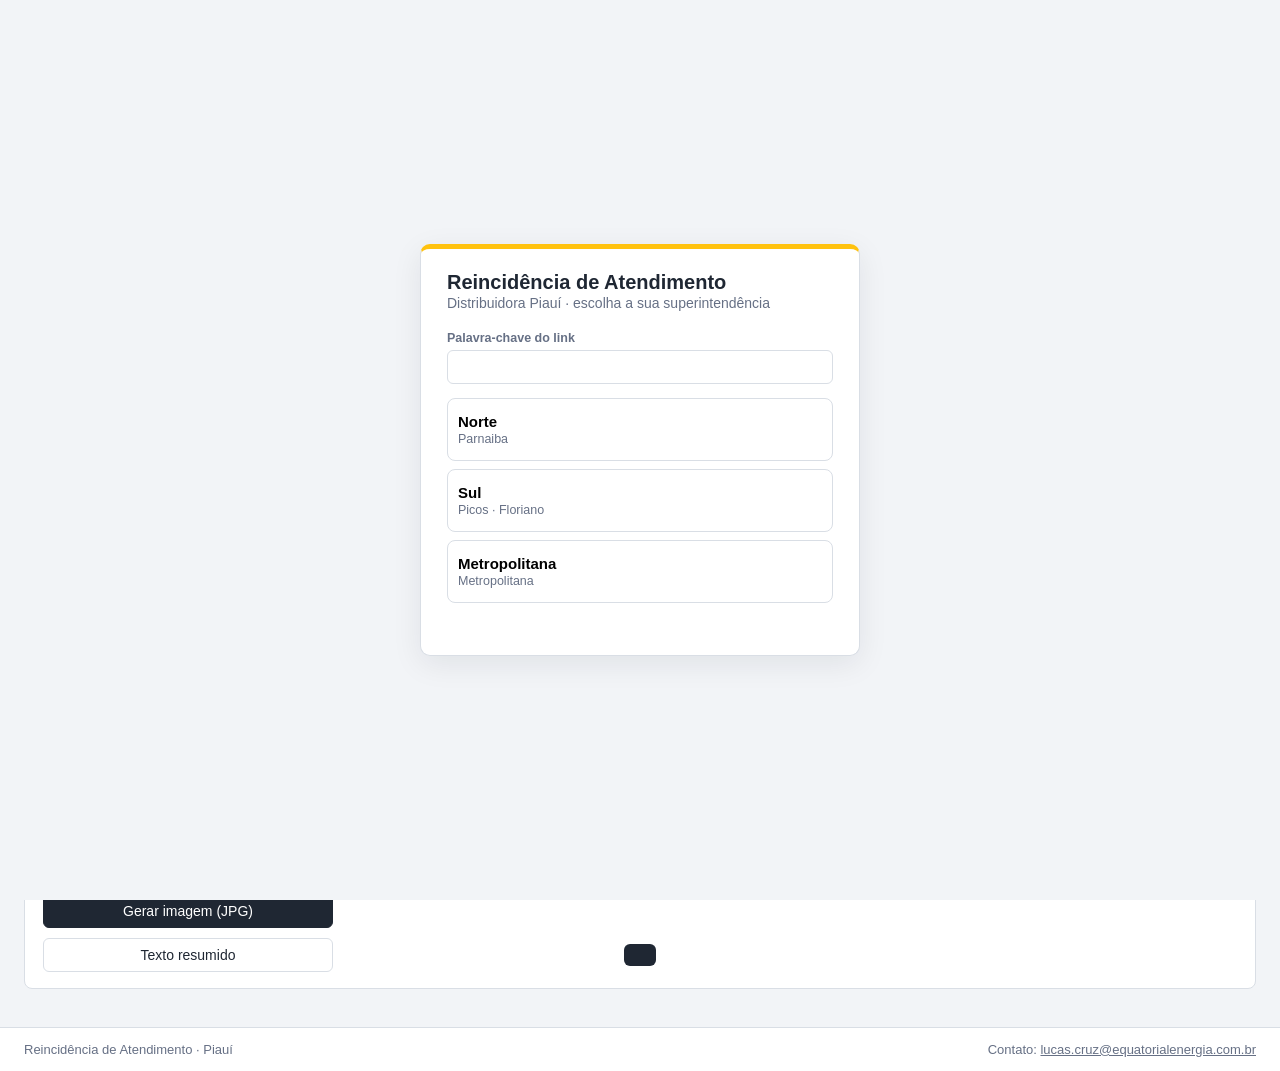
==== commit f88d1022: "commit final (espero) {agora vai}" ====
--- a/index.html
+++ b/index.html
@@ -4,205 +4,29 @@
 <meta charset="UTF-8">
 <meta name="viewport" content="width=device-width, initial-scale=1">
 <title>Reincidência de Atendimento</title>
-<style>
-  :root{--bg:#f2f4f7;--ln:#d9dee5;--tx:#1f2733;--mt:#667085;--ac:#1f2733}
-  *{box-sizing:border-box}
-  html,body{height:100%}
-  body{margin:0;background:var(--bg);color:var(--tx);font-family:"Segoe UI",Roboto,Arial,sans-serif;font-size:15px;display:flex;flex-direction:column}
-  header.top{display:flex;align-items:center;gap:12px;padding:10px 24px;background:#1f2733;color:#fff;flex-wrap:wrap}
-  header.top h1{margin:0;font-size:16px;font-weight:600;letter-spacing:.2px}
-  header.top .mark{width:6px;height:22px;background:#ffc20e;border-radius:2px}
-  header.top .sp{flex:1}
-  .who{font-size:13.5px;color:#c3cad5}.who b{color:#fff;font-weight:600}
-  .hbtn{background:transparent;border:1px solid #3a4453;color:#e4e7ec;border-radius:6px;padding:6px 11px;font:inherit;font-size:13px;cursor:pointer}
-  .hbtn:hover{border-color:#8a94a6}
-  select.hbtn option{color:#111}
-  .sync{display:flex;align-items:center;gap:7px}
-  .sync i{width:8px;height:8px;border-radius:50%;background:#8a94a6;display:inline-block}
-  .sync.ok i{background:#3ccf7a}.sync.pend i{background:#e9a23b}.sync.run i{background:#5b9cf2}.sync.err i{background:#ef5350}
-  main{flex:1;padding:20px 24px}
-  .box{background:#fff;border:1px solid var(--ln);border-radius:8px;padding:16px 18px;margin-bottom:18px}
-  .box h2{margin:0;font-size:16px;font-weight:600}
-  .bar{display:flex;gap:8px;flex-wrap:wrap;align-items:center;margin-bottom:12px}
-  .bar .sp{flex:1}
-  .btn{display:inline-flex;align-items:center;gap:6px;padding:8px 14px;border-radius:6px;border:1px solid var(--ln);background:#fff;color:var(--tx);cursor:pointer;font:inherit;font-size:14px;font-weight:500;text-decoration:none;white-space:nowrap}
-  .btn:hover{border-color:#98a2b3;background:#fafbfc}
-  .btn:disabled{opacity:.6;cursor:wait}
-  .btn.pri{background:#1f2733;color:#fff;border-color:#1f2733}
-  .btn.pri:hover{background:#2c3646}
-  .btn.sm{padding:6px 10px;font-size:13px}
-  .hint{font-size:13px;color:var(--mt);line-height:1.5}
-  .inp{width:100%;padding:8px 10px;border:1px solid var(--ln);border-radius:6px;font:inherit;font-size:14.5px;background:#fff;color:var(--tx)}
-  .legend{display:inline-flex;align-items:center;gap:6px;margin-left:10px}
-  .legend i{width:10px;height:10px;border-radius:2px;display:inline-block}
-
-  /* grade */
-  .sheet{overflow:auto;border:1px solid #c7ced8;border-radius:6px;height:440px;min-height:160px;resize:vertical;background:#fff}
-  table.g{border-collapse:separate;border-spacing:0;font-size:14px;table-layout:fixed}
-  table.g th{background:#f4f6f8;color:#475467;font-weight:600;font-size:12px;text-transform:uppercase;letter-spacing:.3px;padding:8px 8px;text-align:left;border-bottom:1px solid #c7ced8;border-right:1px solid #e3e7ec;white-space:nowrap;overflow:hidden;position:sticky;top:0;z-index:2}
-  table.g th .rz{position:absolute;right:0;top:0;bottom:0;width:7px;cursor:col-resize}
-  table.g th .rz:hover,table.g th .rz.on{background:#98a2b3}
-  table.g td{border-bottom:1px solid #edf0f3;border-right:1px solid #f0f2f5;padding:0;height:40px;vertical-align:middle;background:#fff}
-  table.g input,table.g select{width:100%;height:39px;border:none;background:transparent;font:inherit;font-size:14px;padding:0 8px;color:var(--tx);border-radius:0;text-overflow:ellipsis}
-  table.g input:focus,table.g select:focus{outline:2px solid #5b9cf2;outline-offset:-2px;background:#fff}
-  table.g select.st{font-weight:600}
-  table.g td.rn{color:#98a2b3;text-align:center;font-size:12px;background:#fafbfc}
-  table.g tr.res td{background:#f6faf7}
-  table.g tr.res td>*:not(.act){opacity:.55}
-  .av{display:flex;align-items:center;justify-content:center;gap:5px;padding:0 4px}
-  .av b{min-width:30px;text-align:center;font-size:13px;font-weight:600;border-radius:4px;padding:2px 0}
-  .av b.y{background:#fbf3d5;color:#8a6a00}.av b.r{background:#fbe4e2;color:#b42318}
-  .av button{border:1px solid var(--ln);background:#fff;border-radius:4px;width:22px;height:22px;cursor:pointer;color:var(--mt);line-height:1;padding:0;font-size:13px}
-  .act{display:flex;gap:4px;justify-content:center;align-items:center;padding:0 4px}
-  .act button{border:1px solid var(--ln);background:#fff;border-radius:5px;height:28px;cursor:pointer;color:var(--tx);font:inherit;font-size:12.5px;padding:0 8px}
-  .act button.ok:hover{border-color:#2e7d4f;color:#2e7d4f}
-  .act button.x{color:var(--mt);width:28px;padding:0}
-  .act button.arm{color:#fff;background:#b42318;border-color:#b42318}
-  .stres{font-size:13px;color:#2e7d4f;font-weight:600;padding:0 8px}
-  .empty td{padding:22px;text-align:center;color:var(--mt);height:auto}
-  .paste{width:100%;border:1px dashed #c7ced8;border-radius:6px;padding:9px 10px;font:inherit;font-size:13.5px;resize:vertical;min-height:40px;margin-top:10px}
-
-  /* prévia */
-  .pvbox{display:grid;grid-template-columns:290px 1fr;gap:24px;align-items:start}
-  @media (max-width:900px){.pvbox{grid-template-columns:1fr}}
-  .ctl label.l{display:block;font-size:12.5px;color:var(--mt);font-weight:600;margin:14px 0 6px;text-transform:uppercase;letter-spacing:.3px}
-  .seg{display:grid;grid-template-columns:1fr 1fr;border:1px solid var(--ln);border-radius:6px;overflow:hidden}
-  .seg button{padding:8px 6px;font:inherit;font-size:13.5px;background:#fff;border:none;color:var(--mt);cursor:pointer}
-  .seg button:nth-child(even){border-left:1px solid var(--ln)} .seg button:nth-child(n+3){border-top:1px solid var(--ln)}
-  .seg button.on{background:#1f2733;color:#fff}
-  .chk{display:flex;align-items:center;gap:8px;font-size:14px;cursor:pointer;margin-top:12px}
-  .chk input{width:16px;height:16px}
-  .ctl .btn{width:100%;justify-content:center;margin-top:10px}
-  .pv{display:flex;flex-wrap:wrap;gap:16px}
-  .pv-wrap{overflow:hidden;border-radius:4px;box-shadow:0 1px 6px rgba(16,24,40,.12)}
-  .pv-inner{transform-origin:top left}
-
-  footer{padding:14px 24px;font-size:13px;color:var(--mt);border-top:1px solid var(--ln);background:#fff;display:flex;gap:12px;flex-wrap:wrap}
-  footer a{color:var(--tx)}
-  footer .sp{flex:1}
-  #toast{position:fixed;bottom:24px;left:50%;transform:translateX(-50%) translateY(90px);background:#1f2733;color:#fff;padding:11px 16px;border-radius:6px;transition:.25s;z-index:200;font-size:14px;max-width:90vw}
-  #toast.on{transform:translateX(-50%) translateY(0)}
-  .modal{position:fixed;inset:0;background:rgba(16,24,40,.6);display:none;align-items:center;justify-content:center;z-index:50;padding:20px}
-  .modal.on{display:flex}
-  .modal .mc{background:#fff;border-radius:10px;padding:20px;max-width:min(1000px,96vw);max-height:94vh;overflow:auto;width:100%}
-  .imgs{display:flex;gap:16px;flex-wrap:wrap;margin-top:14px}
-  .imgs figure{margin:0;width:280px}
-  .imgs img{width:100%;border:1px solid var(--ln);border-radius:4px;display:block}
-  .imgs figcaption{display:flex;gap:8px;margin-top:8px;align-items:center}
-  .imgs figcaption span{font-size:12.5px;color:var(--mt);margin-left:auto}
-  .modal pre{white-space:pre-wrap;background:#f6f7f9;padding:14px;border-radius:6px;font-family:inherit;font-size:14.5px;max-height:60vh;overflow:auto}
-  .cfg h3{font-size:14px;margin:22px 0 10px;padding-top:16px;border-top:1px solid var(--ln);text-transform:uppercase;letter-spacing:.4px;color:#475467}
-  .cfg h3:first-of-type{border-top:none;padding-top:0;margin-top:8px}
-  .cfg .g3{display:grid;grid-template-columns:repeat(3,1fr);gap:12px}
-  .cfg .g4{display:grid;grid-template-columns:repeat(4,1fr);gap:12px}
-  .cfg label{display:block;font-size:12.5px;color:var(--mt);font-weight:600;margin-bottom:5px}
-  .cfg textarea{width:100%;min-height:90px;border:1px solid var(--ln);border-radius:6px;padding:8px;font:inherit;font-size:13.5px}
-  .mono{font-family:Consolas,monospace;font-size:13px;background:#f6f7f9;border-radius:6px;padding:10px 12px;word-break:break-all;margin-top:8px}
-
-  /* login */
-  #login{position:fixed;inset:0;background:var(--bg);display:flex;align-items:center;justify-content:center;z-index:100;padding:20px}
-  #login .lc{background:#fff;border:1px solid var(--ln);border-radius:10px;width:100%;max-width:420px;box-shadow:0 8px 30px rgba(16,24,40,.08)}
-  #login .lh{padding:22px 26px 4px;border-top:5px solid #ffc20e;border-radius:10px 10px 0 0}
-  #login .lh b{font-size:20px;font-weight:700;display:block}
-  #login .lh span{font-size:14px;color:var(--mt)}
-  #login .lb{padding:16px 26px 22px}
-  #login .pf{display:grid;gap:6px;margin-bottom:6px}
-  #login .pf button{padding:10px 4px;border:1px solid var(--ln);border-radius:6px;background:#fff;font:inherit;font-weight:500;font-size:14px;cursor:pointer}
-  #login .pf button.on{background:#1f2733;color:#fff;border-color:#1f2733}
-  #login label{display:block;font-size:12.5px;color:var(--mt);font-weight:600;margin:12px 0 5px}
-  #login .err{color:#b42318;font-size:13.5px;margin-top:10px;min-height:18px}
-  #login .mode{font-size:12.5px;color:var(--mt);margin-top:14px;border-top:1px solid var(--ln);padding-top:12px}
-</style>
-
-<!-- Estilos do CARD (vão embutidos na imagem exportada) -->
-<style id="cardcss">
-.pg{width:1080px;background:#f3f4f6;font-family:"Segoe UI",Roboto,Arial,sans-serif;color:#111827;box-sizing:border-box;overflow:hidden;position:relative}
-.pg *{box-sizing:border-box}
-.pg.auto .bd{padding-bottom:40px}
-.hd{height:190px;background:#ffc20e;display:flex;align-items:center;padding:0 48px;gap:28px;border-bottom:8px solid #111827}
-.hd svg{width:104px;height:104px;flex:0 0 auto}
-.hd .t{flex:1;min-width:0}
-.hd .t1{font-size:62px;font-weight:900;line-height:1;letter-spacing:-1px}
-.hd .t2{font-size:28px;font-weight:700;margin-top:8px;white-space:nowrap;overflow:hidden;text-overflow:ellipsis}
-.hd .dt{text-align:right}
-.hd .d1{font-size:66px;font-weight:900;line-height:1}
-.hd .d2{font-size:24px;font-weight:700;margin-top:6px;color:#3f3f46}
-.bd{padding:36px 48px 0}
-.sm{display:flex;background:#fff;border-radius:16px;border:2px solid #e5e7eb}
-.sm>div{flex:1;padding:18px 20px;border-left:2px solid #e5e7eb}
-.sm>div:first-child{border-left:none}
-.sm .n{font-size:64px;font-weight:900;line-height:1}
-.sm .l{font-size:20px;font-weight:700;color:#4b5563;margin-top:6px;white-space:nowrap}
-.rgh{font-size:22px;font-weight:800;color:#4b5563;margin:28px 0 12px;letter-spacing:.5px}
-.rgs{display:flex;gap:8px}
-.rgs>div{flex:1;border-radius:12px;padding:12px 0;text-align:center}
-.rgs .n{font-size:46px;font-weight:900;line-height:1}
-.rgs .l{font-size:17px;font-weight:800;margin-top:5px;white-space:nowrap}
-.ls{margin-top:28px;display:flex;flex-direction:column;gap:12px}
-.it{height:132px;background:#fff;border-radius:16px;border:2px solid #e5e7eb;display:flex;overflow:hidden}
-.it.fy{background:#fff8d9;border:2px solid #ecd27a}
-.it.fr{background:#fdeaea;border:2px solid #eba3a3}
-.it .rg{width:178px;flex:0 0 auto;display:flex;flex-direction:column;align-items:center;justify-content:center;line-height:1}
-.it .rg .b{font-size:54px;font-weight:900;letter-spacing:-1px}
-.it .rg .b.sm2{font-size:29px;letter-spacing:0}
-.it .rg .s{font-size:20px;font-weight:800;margin-top:6px;letter-spacing:1px}
-.it .md{flex:1;min-width:0;padding:0 22px;display:flex;flex-direction:column;justify-content:center}
-.it .mu{font-size:33px;font-weight:800;white-space:nowrap;overflow:hidden;text-overflow:ellipsis;line-height:1.1}
-.it .tg{display:flex;gap:8px;margin-top:8px;white-space:nowrap}
-.it .tg span{font-size:22px;font-weight:900;padding:3px 11px;border-radius:7px;letter-spacing:.3px}
-.it .tg .bs{border:3px solid #111827;color:#111827;padding:0 10px;max-width:440px;overflow:hidden;text-overflow:ellipsis}
-.it .l3{font-size:17px;color:#9ca3af;margin-top:7px;white-space:nowrap}
-.it.fy .l3,.it.fr .l3{color:#6b7280}
-.it .rt{width:250px;flex:0 0 auto;padding-right:24px;display:flex;flex-direction:column;justify-content:center;align-items:flex-end;text-align:right}
-.it .st{font-size:24px;font-weight:900;display:flex;align-items:center;gap:10px;white-space:nowrap}
-.it .st i{width:18px;height:18px;border-radius:50%;display:inline-block;flex:0 0 auto}
-.it .sb{font-size:20px;font-weight:600;color:#6b7280;margin-top:6px}
-.it .av{font-size:21px;font-weight:900;margin-top:8px;padding:4px 12px;border-radius:8px;white-space:nowrap}
-.it .av.y{background:#f2c200;color:#111827}
-.it .av.r{background:#c81e1e;color:#fff}
-.gh{display:flex;align-items:center;gap:16px;margin-top:6px}
-.gh b{background:#111827;color:#fff;font-size:28px;font-weight:900;padding:6px 18px;border-radius:10px;letter-spacing:1px}
-.gh .ln{flex:1;height:3px;background:#d1d5db;border-radius:2px}
-.gh span{font-size:20px;font-weight:800;color:#6b7280;white-space:nowrap}
-.gh em{font-style:normal}
-.ls .gh~.gh{margin-top:14px}
-.ls.cp{gap:8px}
-.ls.cp .it{height:98px}
-.cpp .sm>div{padding:12px 20px}.cpp .sm .n{font-size:52px}.cpp .sm .l{font-size:18px;margin-top:4px}
-.cpp .rgh{margin:18px 0 10px;font-size:20px}.cpp .rgs>div{padding:8px 0}.cpp .rgs .n{font-size:38px}.cpp .rgs .l{font-size:16px}
-.cpp .ls{margin-top:20px}.cpp .bd{padding-top:28px}
-.ls.cp .it .rg .b{font-size:46px}.ls.cp .it .rg .b.sm2{font-size:26px}.ls.cp .it .rg .s{font-size:18px}
-.ls.cp .it .mu{font-size:29px}.ls.cp .it .tg{margin-top:4px}.ls.cp .it .tg span{font-size:19px}.ls.cp .it .l3{font-size:16px;margin-top:4px}
-.ls.cp .it .st{font-size:22px}.ls.cp .it .av{font-size:19px;margin-top:4px;padding:2px 10px}.ls.cp .it .sb{font-size:17px;margin-top:3px}
-.ls.cp .gh b{font-size:23px;padding:3px 14px}.ls.cp .gh span{font-size:18px}.ls.cp .gh~.gh{margin-top:8px}
-.none{background:#fff;border:2px dashed #d1d5db;border-radius:16px;padding:40px;text-align:center;color:#6b7280;font-size:30px;font-weight:700;margin-top:28px}
-</style>
+<link rel="stylesheet" href="assets/style.css">
 </head>
 <body>
 
-<div id="login">
-  <div class="lc">
-    <div class="lh"><b>Reincidência de Atendimento</b><span id="lsub"></span></div>
-    <form class="lb" id="lform" autocomplete="off">
-      <label style="margin-top:0">Perfil</label>
-      <div class="pf" id="lperfis"></div>
-      <label>Senha</label><input class="inp" type="password" id="lpass" autocomplete="current-password">
-      <div id="lkwBox" style="display:none"><label>Palavra-chave do link</label><input class="inp" type="password" id="lkw"></div>
-      <div class="err" id="lerr"></div>
-      <button class="btn pri" style="width:100%;justify-content:center" id="lgo">Entrar</button>
-      <div class="mode" id="lmode"></div>
-    </form>
+<div id="gate"><div class="lc">
+  <div class="lh"><b>Reincidência de Atendimento</b><span>Distribuidora <span data-dist></span> · escolha a sua superintendência</span></div>
+  <div class="lb">
+    <div id="kwBox" style="display:none;margin-bottom:14px"><label class="f">Palavra-chave do link</label><input class="inp" type="password" id="kw"></div>
+    <div class="pf" id="regBtns"></div>
+    <div class="err" id="gErr"></div>
   </div>
-</div>
+</div></div>
 
 <header class="top">
   <span class="mark"></span>
-  <h1>Reincidência de Atendimento <span id="hdist" style="color:#98a2b3;font-weight:400"></span></h1>
+  <h1>Reincidência de Atendimento <span>· <span data-dist></span></span></h1>
+  <nav><a href="./" class="on">Demandas</a><a href="dados/" id="lnkBI">Painel</a></nav>
   <span class="sp"></span>
-  <span class="who" id="who"></span>
-  <select class="hbtn" id="scopeSel" style="display:none"></select>
+  <span class="who">Superintendência <b id="who"></b></span>
+  <button class="hbtn" id="btnTroca">Trocar</button>
   <button class="hbtn sync" id="syncBtn" title="Sincronizar agora"><i></i><span id="syncTxt"></span></button>
-  <button class="hbtn" id="btnOut">Sair</button>
+  <button class="hbtn" id="btnEx" title="Abre um ambiente de teste com dados fictícios, só para você"></button>
+  <button class="hbtn help" id="btnHelp" title="Ajuda">?</button>
 </header>
 
 <main>
@@ -211,13 +35,13 @@
       <h2>Demandas</h2><span class="hint" id="cnt"></span>
       <span class="sp"></span>
       <button class="btn pri" id="btnAdd">+ Nova linha</button>
-      <button class="btn sm" id="btnCsv">Exportar CSV</button>
-      <button class="btn sm" id="btnDemo">Exemplo</button>
+      <button class="btn sm" id="btnXls" title="Planilha com as mesmas colunas e listas suspensas">Baixar planilha</button>
+      <label class="btn sm" style="margin:0" title="Importa uma planilha baixada daqui (ou CSV)">Importar planilha<input type="file" id="fileImp" accept=".xlsx,.csv,.txt" hidden></label>
     </div>
     <div class="sheet" id="sheet"><table class="g" id="grid"><colgroup id="cg"></colgroup><thead id="gh"></thead><tbody id="rows"></tbody></table></div>
-    <textarea class="paste" id="paste" rows="1" placeholder="Colar do Excel: copie as linhas da planilha e cole aqui (Ctrl+V). Com ou sem cabeçalho. Nota já existente é atualizada."></textarea>
-    <p class="hint" style="margin:8px 0 0">Arraste a borda das colunas para ajustar a largura e o canto inferior da tabela para mudar a altura.
-      Enter desce para a próxima linha. <b>Resolver</b> tira a demanda da tela depois do próximo envio do card.
+    <textarea class="paste" id="paste" rows="1" placeholder="Colar do Excel: copie as linhas (com o cabeçalho) e cole aqui com Ctrl+V. Nota já existente é atualizada."></textarea>
+    <p class="hint" style="margin:8px 0 0"><b style="color:#b42318">*</b> campos obrigatórios (prazo é obrigatório em "Com prazo" e "Fora do prazo"). Linha incompleta fica marcada e não entra no card.
+      Município só aceita os cadastrados na superintendência; ao escolher a base ou a regional, a lista de municípios se ajusta.
       <span class="legend"><i style="background:#fbf3d5;border:1px solid #ecd27a"></i>1º–2º aviso</span><span class="legend"><i style="background:#fbe4e2;border:1px solid #eba3a3"></i>3º aviso em diante</span></p>
   </div>
 
@@ -239,7 +63,7 @@
   </div>
 </main>
 
-<footer><span id="fdist"></span><span class="sp"></span><span>Contato: <a id="fmail" href="#"></a></span><span id="fver" style="cursor:default;user-select:none">v2.0</span></footer>
+<footer><span>Reincidência de Atendimento · <span data-dist></span></span><span class="sp"></span><span>Contato: <a data-mail href="#"></a></span></footer>
 
 <div class="modal" id="mImg"><div class="mc">
   <div class="bar" style="margin:0"><b style="font-size:16px" id="mImgTitle">Imagem pronta</b><span class="sp"></span><button class="btn" data-close>Fechar</button></div>
@@ -253,871 +77,16 @@
   <pre id="mTxtEl"></pre>
 </div></div>
 
-<!-- Aba secreta de administração: Ctrl+Shift+A (perfil admin) -->
-<div class="modal" id="mAdm"><div class="mc cfg">
-  <div class="bar" style="margin:0"><b style="font-size:16px">Administração</b><span class="sp"></span><button class="btn" data-close>Fechar</button></div>
-
-  <h3>Distribuidora</h3>
-  <div class="g3">
-    <div><label>Nome</label><input class="inp" id="aDist"></div>
-    <div><label>E-mail de contato (rodapé)</label><input class="inp" id="aMail"></div>
-  </div>
-
-  <h3>Regiões, regionais e bases sugeridas</h3>
-  <div class="g3" id="aRegs"></div>
-
-  <h3>Base de municípios <span style="text-transform:none;font-weight:400">(arquivo municipios.csv do repositório)</span></h3>
-  <p class="hint" style="margin:0 0 8px">Cole a planilha com as colunas <b>MUNICIPIO · BASE · REGIONAL</b> (com cabeçalho). A região de cada município vem da regional, conforme a configuração acima.</p>
-  <textarea id="aMun" style="min-height:160px;font-family:Consolas,monospace;font-size:12.5px"></textarea>
-  <div class="hint" id="aMunInfo"></div>
-
-  <h3>Senhas <span style="text-transform:none;font-weight:400">(em branco = não muda)</span></h3>
-  <div class="g4" id="aPw"></div>
-
-  <h3>Repositório GitHub</h3>
-  <div class="g4">
-    <div><label>Dono</label><input class="inp" id="gOwner" placeholder="usuario"></div>
-    <div><label>Repositório</label><input class="inp" id="gRepo" placeholder="reincidencia-pi"></div>
-    <div><label>Branch do site</label><input class="inp" id="gMain" placeholder="main"></div>
-    <div><label>Branch de dados</label><input class="inp" id="gBranch" placeholder="dados"></div>
-  </div>
-  <div class="g3" style="margin-top:12px;grid-template-columns:2fr 1fr">
-    <div><label>Token (fine-grained, só este repositório, Contents: read and write)</label><input class="inp" type="password" id="gTok" placeholder="github_pat_…  (vazio = mantém o atual)" autocomplete="off"></div>
-    <div><label>Palavra-chave do link</label><input class="inp" type="password" id="gKw" autocomplete="off"></div>
-  </div>
-  <p class="hint" id="gState" style="margin:10px 0 0"></p>
-  <div id="gLink"></div>
-
-  <div class="bar" style="margin:22px 0 0">
-    <button class="btn" id="aTest">Testar conexão</button>
-    <button class="btn" id="aDl">Baixar config.json</button>
-    <span class="sp"></span>
-    <button class="btn" id="aSave">Salvar neste navegador</button>
-    <button class="btn pri" id="aPub">Salvar e publicar no repositório</button>
-  </div>
+<div class="modal help" id="mHelp"><div class="mc">
+  <div class="mh"><b>Ajuda</b><span style="flex:1"></span><button class="btn sm" data-close>Fechar</button></div>
+  <iframe id="helpFrame" title="Ajuda"></iframe>
 </div></div>
 
+<div id="dl"></div>
 <div id="toast"></div>
-
-<!-- cópia da base de municípios, usada só quando o municipios.csv não pode ser lido (arquivo aberto direto do computador) -->
-<script type="text/plain" id="munFallback">
-MUNICIPIO;BASE;REGIONAL
-ACAUA;PICOS;PICOS
-AGRICOLANDIA;SAO PEDRO;METROPOLITANA
-AGUA BRANCA;SAO PEDRO;METROPOLITANA
-ALAGOINHA DO PIAUI;PICOS;PICOS
-ALEGRETE DO PIAUI;PICOS;PICOS
-ALTO LONGA;CAMPO MAIOR;METROPOLITANA
-ALTOS;CAMPO MAIOR;METROPOLITANA
-ALVORADA DO GURGUEIA;BOM JESUS;FLORIANO
-AMARANTE;SAO PEDRO;METROPOLITANA
-ANGICAL DO PIAUI;SAO PEDRO;METROPOLITANA
-ANISIO DE ABREU;SAO RAIMUNDO NONATO;FLORIANO
-ANTONIO ALMEIDA;FLORIANO;FLORIANO
-AROAZES;OEIRAS;PICOS
-AROEIRAS DO ITAIM;PICOS;PICOS
-ARRAIAL;FLORIANO;FLORIANO
-ASSUNCAO DO PIAUI;CAMPO MAIOR;METROPOLITANA
-AVELINO LOPES;BOM JESUS;FLORIANO
-BAIXA GRANDE DO RIBEIRO;FLORIANO;FLORIANO
-BARRA D ALCANTARA;OEIRAS;PICOS
-BARRAS;UNIAO;METROPOLITANA
-BARREIRAS DO PIAUI;BOM JESUS;FLORIANO
-BARRO DURO;SAO PEDRO;METROPOLITANA
-BATALHA;PARNAIBA;PARNAIBA
-BELA VISTA DO PIAUI;OEIRAS;PICOS
-BELEM DO PIAUI;PICOS;PICOS
-BENEDITINOS;CAMPO MAIOR;METROPOLITANA
-BERTOLINIA;FLORIANO;FLORIANO
-BETANIA DO PIAUI;PICOS;PICOS
-BOA HORA;CAMPO MAIOR;METROPOLITANA
-BOCAINA;PICOS;PICOS
-BOM JESUS;BOM JESUS;FLORIANO
-BOM PRINCIPIO DO PIAUI;PARNAIBA;PARNAIBA
-BONFIM DO PIAUI;SAO RAIMUNDO NONATO;FLORIANO
-BOQUEIRAO DO PIAUI;CAMPO MAIOR;METROPOLITANA
-BRASILEIRA;PIRIPIRI;PARNAIBA
-BREJO DO PIAUI;SAO RAIMUNDO NONATO;FLORIANO
-BURITI DOS LOPES;PARNAIBA;PARNAIBA
-BURITI DOS MONTES;CAMPO MAIOR;METROPOLITANA
-CABECEIRAS DO PIAUI;UNIAO;METROPOLITANA
-CAJAZEIRAS DO PIAUI;OEIRAS;PICOS
-CAJUEIRO DA PRAIA;PARNAIBA;PARNAIBA
-CALDEIRAO GRANDE DO PIAUI;PICOS;PICOS
-CAMPINAS DO PIAUI;OEIRAS;PICOS
-CAMPO ALEGRE DO FIDALGO;SAO RAIMUNDO NONATO;FLORIANO
-CAMPO GRANDE DO PIAUI;PICOS;PICOS
-CAMPO LARGO DO PIAUI;PARNAIBA;PARNAIBA
-CAMPO MAIOR;CAMPO MAIOR;METROPOLITANA
-CANAVIEIRA;FLORIANO;FLORIANO
-CANTO DO BURITI;SAO RAIMUNDO NONATO;FLORIANO
-CAPITAO DE CAMPOS;PIRIPIRI;PARNAIBA
-CAPITAO GERVASIO OLIVEIRA;SAO RAIMUNDO NONATO;FLORIANO
-CARACOL;SAO RAIMUNDO NONATO;FLORIANO
-CARAUBAS DO PIAUI;PARNAIBA;PARNAIBA
-CARIDADE DO PIAUI;PICOS;PICOS
-CASTELO DO PIAUI;CAMPO MAIOR;METROPOLITANA
-CAXINGO;PARNAIBA;PARNAIBA
-COCAL;PARNAIBA;PARNAIBA
-COCAL DE TELHA;PIRIPIRI;PARNAIBA
-COCAL DOS ALVES;PARNAIBA;PARNAIBA
-COIVARAS;CAMPO MAIOR;METROPOLITANA
-COLONIA DO GURGUEIA;BOM JESUS;FLORIANO
-COLONIA DO PIAUI;OEIRAS;PICOS
-CONCEICAO DO CANINDE;OEIRAS;PICOS
-CORONEL JOSE DIAS;SAO RAIMUNDO NONATO;FLORIANO
-CORRENTE;BOM JESUS;FLORIANO
-CRISTALANDIA DO PIAUI;BOM JESUS;FLORIANO
-CRISTINO CASTRO;BOM JESUS;FLORIANO
-CURIMATA;BOM JESUS;FLORIANO
-CURRAIS;BOM JESUS;FLORIANO
-CURRALINHOS;SAO PEDRO;METROPOLITANA
-CURRAL NOVO DO PIAUI;PICOS;PICOS
-DEMERVAL LOBAO;SAO PEDRO;METROPOLITANA
-DIRCEU ARCOVERDE;SAO RAIMUNDO NONATO;FLORIANO
-DOM EXPEDITO LOPES;PICOS;PICOS
-DOMINGOS MOURAO;PIRIPIRI;PARNAIBA
-DOM INOCENCIO;SAO RAIMUNDO NONATO;FLORIANO
-ELESBAO VELOSO;OEIRAS;PICOS
-ELIZEU MARTINS;BOM JESUS;FLORIANO
-ESPERANTINA;PARNAIBA;PARNAIBA
-FARTURA DO PIAUI;SAO RAIMUNDO NONATO;FLORIANO
-FLORES DO PIAUI;FLORIANO;FLORIANO
-FLORESTA DO PIAUI;OEIRAS;PICOS
-FLORIANO;FLORIANO;FLORIANO
-FRANCINOPOLIS;OEIRAS;PICOS
-FRANCISCO AYRES;FLORIANO;FLORIANO
-FRANCISCO MACEDO;PICOS;PICOS
-FRANCISCO SANTOS;PICOS;PICOS
-FRONTEIRAS;PICOS;PICOS
-GEMINIANO;PICOS;PICOS
-GILBUES;BOM JESUS;FLORIANO
-GUADALUPE;FLORIANO;FLORIANO
-GUARIBAS;SAO RAIMUNDO NONATO;FLORIANO
-HUGO NAPOLEAO;SAO PEDRO;METROPOLITANA
-ILHA GRANDE;PARNAIBA;PARNAIBA
-INHUMA;OEIRAS;PICOS
-IPIRANGA DO PIAUI;OEIRAS;PICOS
-ISAIAS COELHO;OEIRAS;PICOS
-ITAINOPOLIS;PICOS;PICOS
-ITAUEIRA;FLORIANO;FLORIANO
-JACOBINA DO PIAUI;PICOS;PICOS
-JAICOS;PICOS;PICOS
-JARDIM DO MULATO;SAO PEDRO;METROPOLITANA
-JATOBA DO PIAUI;CAMPO MAIOR;METROPOLITANA
-JERUMENHA;FLORIANO;FLORIANO
-JOAO COSTA;SAO RAIMUNDO NONATO;FLORIANO
-JOAQUIM PIRES;PARNAIBA;PARNAIBA
-JOCA MARQUES;PARNAIBA;PARNAIBA
-JOSE DE FREITAS;UNIAO;METROPOLITANA
-JUAZEIRO DO PIAUI;CAMPO MAIOR;METROPOLITANA
-JULIO BORGES;BOM JESUS;FLORIANO
-JUREMA;SAO RAIMUNDO NONATO;FLORIANO
-LAGOA ALEGRE;CAMPO MAIOR;METROPOLITANA
-LAGOA DE SAO FRANCISCO;PIRIPIRI;PARNAIBA
-LAGOA DO BARRO DO PIAUI;SAO RAIMUNDO NONATO;FLORIANO
-LAGOA DO PIAUI;SAO PEDRO;METROPOLITANA
-LAGOA DO SITIO;OEIRAS;PICOS
-LAGOINHA DO PIAUI;SAO PEDRO;METROPOLITANA
-LANDRI SALES;FLORIANO;FLORIANO
-LUIS CORREIA;PARNAIBA;PARNAIBA
-LUZILANDIA;PARNAIBA;PARNAIBA
-MADEIRO;PARNAIBA;PARNAIBA
-MANOEL EMIDIO;BOM JESUS;FLORIANO
-MARCOLANDIA;PICOS;PICOS
-MARCOS PARENTE;FLORIANO;FLORIANO
-MASSAPE DO PIAUI;PICOS;PICOS
-MATIAS OLIMPIO;PARNAIBA;PARNAIBA
-MIGUEL ALVES;UNIAO;METROPOLITANA
-MIGUEL LEAO;SAO PEDRO;METROPOLITANA
-MILTON BRANDAO;PIRIPIRI;PARNAIBA
-MONSENHOR GIL;SAO PEDRO;METROPOLITANA
-MONSENHOR HIPOLITO;PICOS;PICOS
-MONTE ALEGRE DO PIAUI;BOM JESUS;FLORIANO
-MORRO CABECA NO TEMPO;BOM JESUS;FLORIANO
-MORRO DO CHAPEU DO PIAUI;PARNAIBA;PARNAIBA
-MURICI DOS PORTELAS;PARNAIBA;PARNAIBA
-NAZARE DO PIAUI;FLORIANO;FLORIANO
-NAZARIA;SAO PEDRO;METROPOLITANA
-NOSSA SENHORA DE NAZARE;CAMPO MAIOR;METROPOLITANA
-NOSSA SENHORA DOS REMEDIOS;PARNAIBA;PARNAIBA
-NOVA SANTA RITA;SAO RAIMUNDO NONATO;FLORIANO
-NOVO ORIENTE DO PIAUI;OEIRAS;PICOS
-NOVO SANTO ANTONIO;CAMPO MAIOR;METROPOLITANA
-OEIRAS;OEIRAS;PICOS
-OLHO D AGUA DO PIAUI;SAO PEDRO;METROPOLITANA
-PADRE MARCOS;PICOS;PICOS
-PAES LANDIM;OEIRAS;PICOS
-PAJEU DO PIAUI;SAO RAIMUNDO NONATO;FLORIANO
-PALMEIRA DO PIAUI;BOM JESUS;FLORIANO
-PALMEIRAIS;SAO PEDRO;METROPOLITANA
-PAQUETA;PICOS;PICOS
-PARNAGUA;BOM JESUS;FLORIANO
-PARNAIBA;PARNAIBA;PARNAIBA
-PASSAGEM FRANCA DO PIAUI;SAO PEDRO;METROPOLITANA
-PATOS DO PIAUI;PICOS;PICOS
-PAU D ARCO DO PIAUI;CAMPO MAIOR;METROPOLITANA
-PAULISTANA;PICOS;PICOS
-PAVUSSU;FLORIANO;FLORIANO
-PEDRO II;PIRIPIRI;PARNAIBA
-PEDRO LAURENTINO;SAO RAIMUNDO NONATO;FLORIANO
-PICOS;PICOS;PICOS
-PIMENTEIRAS;OEIRAS;PICOS
-PIO IX;PICOS;PICOS
-PIRACURUCA;PIRIPIRI;PARNAIBA
-PIRIPIRI;PIRIPIRI;PARNAIBA
-PORTO;PARNAIBA;PARNAIBA
-PORTO ALEGRE DO PIAUI;FLORIANO;FLORIANO
-PRATA DO PIAUI;CAMPO MAIOR;METROPOLITANA
-QUEIMADA NOVA;SAO RAIMUNDO NONATO;FLORIANO
-REDENCAO DO GURGUEIA;BOM JESUS;FLORIANO
-REGENERACAO;SAO PEDRO;METROPOLITANA
-RIACHO FRIO;BOM JESUS;FLORIANO
-RIBEIRA DO PIAUI;FLORIANO;FLORIANO
-RIBEIRO GONCALVES;FLORIANO;FLORIANO
-RIO GRANDE DO PIAUI;FLORIANO;FLORIANO
-SANTA CRUZ DO PIAUI;PICOS;PICOS
-SANTA CRUZ DOS MILAGRES;OEIRAS;PICOS
-SANTA FILOMENA;BOM JESUS;FLORIANO
-SANTA LUZ;BOM JESUS;FLORIANO
-SANTANA DO PIAUI;PICOS;PICOS
-SANTA ROSA DO PIAUI;OEIRAS;PICOS
-SANTO ANTONIO DE LISBOA;PICOS;PICOS
-SANTO ANTONIO DOS MILAGRES;SAO PEDRO;METROPOLITANA
-SANTO INACIO DO PIAUI;OEIRAS;PICOS
-SAO BRAZ DO PIAUI;SAO RAIMUNDO NONATO;FLORIANO
-SAO FELIX DO PIAUI;OEIRAS;PICOS
-SAO FRANCISCO DE ASSIS;OEIRAS;FLORIANO
-SAO FRANCISCO DO PIAUI;FLORIANO;FLORIANO
-SAO GONCALO DO GURGUEIA;BOM JESUS;FLORIANO
-SAO GONCALO DO PIAUI;SAO PEDRO;METROPOLITANA
-SAO JOAO DA CANABRAVA;PICOS;PICOS
-SAO JOAO DA FRONTEIRA;PIRIPIRI;PARNAIBA
-SAO JOAO DA SERRA;CAMPO MAIOR;METROPOLITANA
-SAO JOAO DA VARJOTA;OEIRAS;PICOS
-SAO JOAO DO ARRAIAL;PARNAIBA;PARNAIBA
-SAO JOAO DO PIAUI;SAO RAIMUNDO NONATO;FLORIANO
-SAO JOSE DO DIVINO;PIRIPIRI;PARNAIBA
-SAO JOSE DO PEIXE;FLORIANO;FLORIANO
-SAO JOSE DO PIAUI;PICOS;PICOS
-SAO JULIAO;PICOS;PICOS
-SAO LOURENCO DO PIAUI;SAO RAIMUNDO NONATO;FLORIANO
-SAO LUIS DO PIAUI;PICOS;PICOS
-SAO MIGUEL DA BAIXA GRANDE;OEIRAS;PICOS
-SAO MIGUEL DO FIDALGO;OEIRAS;PICOS
-SAO MIGUEL DO TAPUIO;CAMPO MAIOR;METROPOLITANA
-SAO PEDRO DO PIAUI;SAO PEDRO;METROPOLITANA
-SAO RAIMUNDO NONATO;SAO RAIMUNDO NONATO;FLORIANO
-SEBASTIAO BARROS;BOM JESUS;FLORIANO
-SEBASTIAO LEAL;FLORIANO;FLORIANO
-SIGEFREDO PACHECO;CAMPO MAIOR;METROPOLITANA
-SIMOES;PICOS;PICOS
-SIMPLICIO MENDES;OEIRAS;PICOS
-SOCORRO DO PIAUI;OEIRAS;PICOS
-SUSSUAPARA;PICOS;PICOS
-TAMBORIL DO PIAUI;SAO RAIMUNDO NONATO;FLORIANO
-TANQUE DO PIAUI;OEIRAS;PICOS
-TERESINA;TERESINA;METROPOLITANA
-UNIAO;UNIAO;METROPOLITANA
-URUCUI;FLORIANO;FLORIANO
-VALENCA DO PIAUI;OEIRAS;PICOS
-VARZEA BRANCA;SAO RAIMUNDO NONATO;FLORIANO
-VARZEA GRANDE;OEIRAS;PICOS
-VERA MENDES;PICOS;PICOS
-VILA NOVA DO PIAUI;PICOS;PICOS
-WALL FERRAZ;PICOS;PICOS
-</script>
-
-<script>
-/* =====================================================================
-   PARÂMETROS FIXOS (tipos, status, responsáveis)
-   O que muda por distribuidora fica no config.json.
-   ===================================================================== */
-const TIPOS=[ // sev = prioridade (maior primeiro) · low = sempre no fim do grupo
-  {k:'E24', v:'FALTA DE ENERGIA - ATÉ 24H',           g:'Falta energia · até 24h',  b:'24h', u:'ATÉ',  sh:'Até 24h',  bg:'#fde68a',fg:'#78350f',sev:1},
-  {k:'E35', v:'FALTA DE ENERGIA - ENTRE 3 E 5 DIAS',  g:'Falta energia · 3–5 dias', b:'3–5', u:'DIAS', sh:'3–5 dias', bg:'#fbbf24',fg:'#422006',sev:2},
-  {k:'E57', v:'FALTA DE ENERGIA - ENTRE 5 E 7 DIAS',  g:'Falta energia · 5–7 dias', b:'5–7', u:'DIAS', sh:'5–7 dias', bg:'#f97316',fg:'#ffffff',sev:3},
-  {k:'E810',v:'FALTA DE ENERGIA - ENTRE 8 E 10 DIAS', g:'Falta energia · 8–10 dias',b:'8–10',u:'DIAS', sh:'8–10 dias',bg:'#dc2626',fg:'#ffffff',sev:4},
-  {k:'E10', v:'FALTA DE ENERGIA - ACIMA DE 10 DIAS',  g:'Falta energia · +10 dias', b:'+10', u:'DIAS', sh:'+10 dias', bg:'#7f1d1d',fg:'#ffffff',sev:5},
-  {k:'PLA', v:'PLA',                                   g:'PLA',                      b:'PLA', u:'OBRAS',sh:'PLA',      bg:'#0f766e',fg:'#ffffff',sev:1.5,resp:'OBRAS'},
-  {k:'SGFI',v:'FALTA DE ENERGIA SGFI',                g:'Falta energia · SGFI',     b:'SGFI',u:'FALTA ENERGIA',sh:'SGFI',bg:'#8b5a2b',fg:'#ffffff',sev:0.5,low:1,resp:'RELACIONAMENTO'},
-  {k:'COM', v:'SERVIÇO COMERCIAL FORA DO PRAZO',      g:'Serv. comercial fora prazo',b:'SERV.',u:'COMERCIAL',sh:'Comercial',bg:'#334155',fg:'#ffffff',sev:0,low:1},
-];
-const TK=k=>TIPOS.find(t=>t.k===k);
-const CANAIS=['PRESENCIAL','DELFOS'];
-const RESPS=['MANUTENÇÃO','STC','RELACIONAMENTO','OBRAS'];
-const ST={
-  PSR:{s:'Pendente sem retorno', k:'Sem retorno',  c:'#c62828',e:'🔴',o:0},
-  PFP:{s:'Retorno fora do prazo',k:'Fora do prazo',c:'#7c3aed',e:'🟣',o:1},
-  PCP:{s:'Pendente com prazo',   k:'Com prazo',    c:'#d97706',e:'🟡',o:2},
-  RES:{s:'Resolvido',            k:'Resolvido',    c:'#15803d',e:'🟢',o:3},
-};
-const OPEN=['PSR','PFP','PCP'];
-const FMT={'45':{l:'Vertical 4:5'},'11':{l:'Quadrado 1:1'},'auto':{l:'Cabe tudo'},'cus':{l:'Personalizado'}};
-const WIN=3*3600e3;   // reenvio em menos de 3h = mesmo aviso
-const NS='reinc_v3_';  // prefixo do armazenamento local
-const DEF_CFG={
-  rev:0, distribuidora:'Piauí', contato:'lucas.cruz@equatorialenergia.com.br',
-  regioes:[
-    {id:'NORTE',nome:'Norte',regionais:['PARNAIBA'],bases:[]},
-    {id:'SUL',nome:'Sul',regionais:['PICOS','FLORIANO'],bases:[]},
-    {id:'METRO',nome:'Metropolitana',regionais:['METROPOLITANA'],bases:[]},
-  ],
-  perfis:{}, gh:{owner:'',repo:'',main:'main',branch:'dados',tok:null,salt:null}
-};
-
-/* ===== utilitários ===== */
-const $=id=>document.getElementById(id);
-const esc=s=>String(s??'').replace(/[&<>"']/g,c=>({'&':'&amp;','<':'&lt;','>':'&gt;','"':'&quot;',"'":'&#39;'}[c]));
-const norm=s=>String(s??'').normalize('NFD').replace(/[̀-ͯ]/g,'').toUpperCase().replace(/\s+/g,' ').trim();
-const todayISO=()=>{const d=new Date();d.setMinutes(d.getMinutes()-d.getTimezoneOffset());return d.toISOString().slice(0,10)};
-const br=iso=>iso?iso.split('-').reverse().join('/'):'';
-const brShort=iso=>iso?br(iso).slice(0,5):'';
-const uid=()=>Date.now().toString(36)+Math.random().toString(36).slice(2,7);
-const tipoInfo=v=>TIPOS.find(t=>t.v===v)||{k:'?',v,g:v||'—',b:'?',u:'',sh:v||'—',bg:'#9ca3af',fg:'#fff',sev:1};
-const title=s=>{s=String(s||''); if(/^(STC|PLA|SGFI)$/.test(s)) return s; return s.toLowerCase().replace(/(^|\s)(\S)/g,(m,a,b)=>a+b.toUpperCase()).replace(/\b(De|Do|Da|Dos|Das|E)\b/g,m=>m.toLowerCase());};
-function toast(m,ms=2800){const t=$('toast');t.textContent=m;t.classList.add('on');clearTimeout(t._h);t._h=setTimeout(()=>t.classList.remove('on'),ms);}
-const daysBetween=(a,b)=>Math.round((new Date(b+'T12:00')-new Date(a+'T12:00'))/864e5);
-const lsGet=(k,d)=>{try{const v=localStorage.getItem(NS+k);return v?JSON.parse(v):d}catch(e){return d}};
-const lsSet=(k,v)=>{try{localStorage.setItem(NS+k,JSON.stringify(v));return true}catch(e){return false}};
-const lsDel=k=>{try{localStorage.removeItem(NS+k)}catch(e){}};
-function download(name,text,type='application/json'){const a=document.createElement('a');a.href=URL.createObjectURL(new Blob([text],{type}));a.download=name;document.body.appendChild(a);a.click();a.remove();}
-const splitList=s=>s.split('\n').map(x=>x.trim().toUpperCase()).filter(Boolean);
-
-/* ===== criptografia (WebCrypto: PBKDF2 + AES-256-GCM) ===== */
-const enc=new TextEncoder(), dec=new TextDecoder();
-const b64=buf=>{const u=new Uint8Array(buf);let s='';for(let i=0;i<u.length;i+=8192)s+=String.fromCharCode(...u.subarray(i,i+8192));return btoa(s);};
-const unb64=s=>Uint8Array.from(atob(s),c=>c.charCodeAt(0));
-async function pbkdf2(pass,salt,it){const k=await crypto.subtle.importKey('raw',enc.encode(pass),'PBKDF2',false,['deriveBits']);
-  return crypto.subtle.deriveBits({name:'PBKDF2',salt,iterations:it,hash:'SHA-256'},k,256);}
-async function hashPass(pass,saltB64){const salt=saltB64?unb64(saltB64):crypto.getRandomValues(new Uint8Array(16));return {s:b64(salt),h:b64(await pbkdf2(pass,salt,150000))};}
-async function aesKey(pass,saltB64,it){return crypto.subtle.importKey('raw',await pbkdf2(pass,unb64(saltB64),it),'AES-GCM',false,['encrypt','decrypt']);}
-async function seal(key,text){const iv=crypto.getRandomValues(new Uint8Array(12));return {v:1,i:b64(iv),c:b64(await crypto.subtle.encrypt({name:'AES-GCM',iv},key,enc.encode(text)))};}
-async function open_(key,box){return dec.decode(await crypto.subtle.decrypt({name:'AES-GCM',iv:unb64(box.i)},key,unb64(box.c)));}
-
-/* =====================================================================
-   ESTADO
-   ===================================================================== */
-let CFG=null, SESS=null, TOKEN=null, DKEY=null;
-let S={items:[],events:[],snaps:[],ui:{},dirty:false,lastPull:0};
-const REG=id=>CFG.regioes.find(r=>r.id===id);
-const isAdmin=()=>SESS&&SESS.perfil==='admin';
-const myReg=()=>SESS&&!isAdmin()?SESS.perfil.toUpperCase():null;
-const scope=()=>isAdmin()?(S.ui.scope||'TODAS'):myReg();
-const ghOn=()=>!!(CFG.gh.owner&&CFG.gh.repo&&TOKEN&&DKEY);
-const perfis=()=>[{id:'admin',l:'Admin'},...CFG.regioes.map(r=>({id:r.id.toLowerCase(),l:r.nome}))];
-
-function loadData(){
-  S={items:[],events:[],snaps:[],ui:{},dirty:false,lastPull:0,...lsGet('data',{})};
-  if(!S.items.length){ // migra versões anteriores deste mesmo navegador
-    let old=null; try{old=JSON.parse(localStorage.getItem('reinc_v2_data'))||null}catch(_){}
-    if(!old){try{const o=JSON.parse(localStorage.getItem('reincidencia_card_v1'));if(o&&o.items)old={items:o.items.map(i=>({...i,regiao:'SUL'}))}}catch(_){}}
-    if(old&&old.items&&old.items.length){S.items=old.items.filter(i=>!i.del&&!i.arq&&(i.nota||i.conta)).map(i=>({...i,regiao:i.regiao||'SUL',avisos:(i.avisos||[]).map(a=>typeof a==='number'?a:Date.now()-864e5),upd:Date.now()}));
-      S.items.filter(i=>i.status==='RES').forEach(i=>i.resolvido=Date.now()); S.dirty=true;
-      setTimeout(()=>toast(`${S.items.length} demanda(s) trazidas da versão anterior`,4500),700);}
-  }
-  S.items.forEach(i=>{i.avisos=i.avisos||[]; i.adj=i.adj||0; i.upd=i.upd||Date.now(); if(i.regional==null) i.regional='';});
-}
-function saveData(){lsSet('data',S);}
-function logEv(ev,it,extra={}){S.events.push({ts:new Date().toISOString(),perfil:SESS.perfil,regiao:it?it.regiao:scope(),ev,id:it?it.id:'',nota:it?it.nota||'':'',tipo:it?tipoInfo(it.tipo).k:'',resp:it?it.resp||'':'',base:it?it.base||'':'',regional:it?it.regional||'':'',...extra});}
-function touch(it){it.upd=Date.now(); it.por=SESS.perfil; S.dirty=true; saveData(); schedulePush();}
-
-/* ===== avisos e bandeiras ===== */
-const recent=it=>{const a=it.avisos||[]; return a.length&&Date.now()-a[a.length-1]<WIN;};
-const avisoN=it=>Math.max(1,(it.avisos||[]).length+(it.adj||0)+(recent(it)?0:1));
-const flag=it=>it.status==='RES'?'':(avisoN(it)<=2?'y':'r');
-
-/* ===== municípios / regionais / bases ===== */
-let MUN=[]; // base de municípios (municipios.csv do repositório)
-const munList=reg=>MUN.filter(m=>!reg||reg==='TODAS'||m.reg===reg);
-const findMun=(name,reg)=>{const n=norm(name); return munList(reg).find(m=>norm(m.m)===n)||null;};
-const regionaisOf=reg=>{const r=REG(reg); return [...new Set([...(r?r.regionais:[]),...munList(reg).map(m=>m.rg)])].filter(Boolean);};
-const basesOf=(reg,rg)=>{const r=REG(reg); const fromMun=munList(reg).filter(m=>!rg||norm(m.rg)===norm(rg)).map(m=>m.b);
-  return [...new Set([...(rg?[]:(r?r.bases:[])),...fromMun,...(rg&&!fromMun.length&&r?r.bases:[])])].filter(Boolean);};
-function regFromRegional(rg){const n=norm(rg); if(!n) return ''; const r=CFG.regioes.find(r=>r.regionais.some(x=>norm(x)===n)); return r?r.id:'';}
-function autofill(it){ // completa regional/base a partir do município
-  const m=findMun(it.municipio,it.regiao); if(m){ if(!it.regional) it.regional=m.rg; if(!it.base) it.base=m.b; }
-  const r=REG(it.regiao); if(!it.regional&&r&&r.regionais.length===1) it.regional=r.regionais[0];
-  if(!it.base){const b=basesOf(it.regiao).find(b=>norm(b)===norm(it.municipio)); if(b) it.base=b;}
-}
-
-/* ===== normalizadores para colar do Excel ===== */
-function nTipo(x){const n=norm(x); if(!n) return '';
-  if(n.includes('SGFI')) return TK('SGFI').v; if(/(^|[^A-Z])PLA([^A-Z]|$)/.test(n)) return TK('PLA').v; if(n.includes('COMERCIAL')) return TK('COM').v;
-  if(n.includes('ACIMA')||n.includes('>10')||n.includes('+10')) return TK('E10').v; if(n.includes('8')&&n.includes('10')) return TK('E810').v;
-  if(n.includes('5')&&n.includes('7')) return TK('E57').v; if(n.includes('3')&&n.includes('5')) return TK('E35').v; if(n.includes('24')) return TK('E24').v;
-  return String(x).trim().toUpperCase();}
-const nCanal=x=>{const n=norm(x); return n.includes('DELFOS')?'DELFOS':n.includes('PRESENC')?'PRESENCIAL':n;};
-const nResp=x=>{const n=norm(x); return n.includes('STC')?'STC':n.includes('MANUT')?'MANUTENÇÃO':n.includes('RELAC')?'RELACIONAMENTO':n.includes('OBRA')?'OBRAS':n;};
-function nStatus(x){const n=norm(x); if(n.includes('RESOLV'))return 'RES'; if(n.includes('FORA DO PRAZO')||n.includes('FORA PRAZO'))return 'PFP';
-  if(n.includes('SEM RETORNO'))return 'PSR'; if(n.includes('PRAZO'))return 'PCP'; if(n.includes('PEND'))return 'PSR'; return '';}
-const nReg=x=>{const n=norm(x); if(!n) return ''; const r=CFG.regioes.find(r=>norm(r.id)===n||norm(r.nome)===n||n.startsWith(norm(r.id))); return r?r.id:'';};
-function nDate(x){if(!x) return ''; const s=String(x).trim(); const m=s.match(/^(\d{1,2})\/(\d{1,2})\/(\d{2,4})$/);
-  if(m){const y=m[3].length===2?'20'+m[3]:m[3]; return `${y}-${m[2].padStart(2,'0')}-${m[1].padStart(2,'0')}`;} return /^\d{4}-\d{2}-\d{2}/.test(s)?s.slice(0,10):'';}
-
-/* =====================================================================
-   GITHUB — arquivos criptografados na branch de dados
-   ===================================================================== */
-async function gh(path,opt={}){
-  const r=await fetch(`https://api.github.com/repos/${CFG.gh.owner}/${CFG.gh.repo}${path}`,{...opt,headers:{'Authorization':'Bearer '+TOKEN,'Accept':'application/vnd.github+json','X-GitHub-Api-Version':'2022-11-28',...(opt.body?{'Content-Type':'application/json'}:{})}});
-  if(!r.ok){const e=new Error('GitHub '+r.status); e.status=r.status; try{e.msg=(await r.json()).message}catch(_){ } throw e;}
-  return r.status===204?null:r.json();
-}
-async function ghRead(path,branch){
-  const r=await fetch(`https://api.github.com/repos/${CFG.gh.owner}/${CFG.gh.repo}/contents/${path}?ref=${encodeURIComponent(branch)}&t=${Date.now()}`,{headers:{'Authorization':'Bearer '+TOKEN,'Accept':'application/vnd.github.raw','X-GitHub-Api-Version':'2022-11-28'},cache:'no-store'});
-  if(r.status===404) return null; if(!r.ok){const e=new Error('GitHub '+r.status);e.status=r.status;throw e;} return r.text();
-}
-async function ghCommit(branch,files,message){ // um commit com vários arquivos; cria a branch se não existir
-  const tree=Object.entries(files).map(([path,content])=>({path,mode:'100644',type:'blob',content}));
-  let ref=null; try{ref=await gh(`/git/ref/heads/${branch}`);}catch(e){if(e.status!==404) throw e;}
-  if(!ref){const t=await gh('/git/trees',{method:'POST',body:JSON.stringify({tree})});
-    const c=await gh('/git/commits',{method:'POST',body:JSON.stringify({message,tree:t.sha,parents:[]})});
-    await gh('/git/refs',{method:'POST',body:JSON.stringify({ref:'refs/heads/'+branch,sha:c.sha})}); return;}
-  const head=ref.object.sha, hc=await gh(`/git/commits/${head}`);
-  const t=await gh('/git/trees',{method:'POST',body:JSON.stringify({base_tree:hc.tree.sha,tree})});
-  const c=await gh('/git/commits',{method:'POST',body:JSON.stringify({message,tree:t.sha,parents:[head]})});
-  await gh(`/git/refs/heads/${branch}`,{method:'PATCH',body:JSON.stringify({sha:c.sha,force:false})});
-}
-const readEnc=async p=>{const t=await ghRead(p,CFG.gh.branch); return t?JSON.parse(await open_(DKEY,JSON.parse(t))):null;};
-const writeEnc=async obj=>JSON.stringify(await seal(DKEY,JSON.stringify(obj)));
-function mergeItems(local,remote){const m=new Map(); for(const it of remote) m.set(it.id,it);
-  for(const it of local){const r=m.get(it.id); if(!r||(it.upd||0)>(r.upd||0)) m.set(it.id,it);} return [...m.values()];}
-
-let pushT=null, busy=false;
-function setSync(st,txt){$('syncBtn').className='hbtn sync '+st; $('syncTxt').textContent=txt;}
-function schedulePush(){ if(!ghOn()){setSync('pend','Salvo neste navegador'); return;} setSync('pend','Alterações a enviar'); clearTimeout(pushT); pushT=setTimeout(push,6000); }
-async function pull(silent){
-  if(!ghOn()||busy) return; busy=true; if(!silent) setSync('run','Atualizando…');
-  try{ const d=await readEnc('demandas.enc.json'); S.items=mergeItems(S.items,d?d.itens||[]:[]); S.lastPull=Date.now(); saveData(); renderAll();
-    setSync(S.dirty?'pend':'ok',S.dirty?'Alterações a enviar':'Sincronizado'); }
-  catch(e){console.error(e); setSync('err',e.name==='OperationError'?'Palavra-chave não abre os dados':'Erro ao ler o repositório');}
-  busy=false;
-}
-async function push(){
-  if(!ghOn()) return; if(busy){schedulePush();return;} busy=true; setSync('run','Enviando…');
-  for(let n=0;n<4;n++){
-    try{
-      const d=await readEnc('demandas.enc.json'); S.items=mergeItems(S.items,d?d.itens||[]:[]);
-      const files={'demandas.enc.json':await writeEnc({atualizado:new Date().toISOString(),por:SESS.perfil,itens:S.items})};
-      const evs=[...S.events], snaps=[...S.snaps], byM={};
-      evs.forEach(e=>{const m=e.ts.slice(0,7);(byM[m]=byM[m]||{ev:[],sn:[]}).ev.push(e);});
-      snaps.forEach(s=>{const m=s.ts.slice(0,7);(byM[m]=byM[m]||{ev:[],sn:[]}).sn.push(s);});
-      for(const [m,o] of Object.entries(byM)){
-        if(o.ev.length){const p=`historico/${m}.enc.json`; files[p]=await writeEnc([...((await readEnc(p))||[]),...o.ev]);}
-        if(o.sn.length){const p=`envios/${m}.enc.json`; files[p]=await writeEnc([...((await readEnc(p))||[]),...o.sn]);}
-      }
-      await ghCommit(CFG.gh.branch,files,`dados: ${SESS.perfil} ${new Date().toLocaleString('pt-BR')}${snaps.length?' · envio de card':''}`);
-      S.events=S.events.slice(evs.length); S.snaps=S.snaps.slice(snaps.length); S.dirty=false; S.lastPull=Date.now(); saveData(); renderAll();
-      setSync('ok','Sincronizado'); busy=false; return;
-    }catch(e){ if(e.status===422||e.status===409){await new Promise(r=>setTimeout(r,800+Math.random()*1500)); continue;}
-      console.error(e); setSync('err',e.status===401||e.status===403?'Token sem permissão':'Erro ao enviar'); busy=false; return; }
-  }
-  setSync('err','Conflito, tente de novo'); busy=false;
-}
-
-/* =====================================================================
-   GRADE
-   ===================================================================== */
-const visible=()=>S.items.filter(i=>!i.del&&!i.arq&&(scope()==='TODAS'||i.regiao===scope()));
-const isBlank=it=>!it.nota&&!it.conta&&!it.municipio;
-const COLS=()=>[
-  {k:'n',l:'',w:34,fix:1},
-  ...(isAdmin()?[{k:'regiao',l:'Região',w:120}]:[]),
-  {k:'tipo',l:'Tipo de serviço',w:215},{k:'municipio',l:'Município',w:170},{k:'regional',l:'Regional',w:140},{k:'base',l:'Base',w:150},
-  {k:'conta',l:'Conta contr.',w:115},{k:'nota',l:'Nº da nota',w:115},{k:'resp',l:'Responsável',w:150},{k:'status',l:'Status',w:150},
-  {k:'prazo',l:'Prazo',w:140},{k:'canal',l:'Canal',w:110},{k:'obs',l:'Relato (só no texto)',w:240},{k:'aviso',l:'Aviso',w:100},{k:'act',l:'',w:118,fix:1}];
-const colW=c=>(S.ui.colw&&S.ui.colw[c.k])||c.w;
-function gridHead(){const cs=COLS();
-  $('cg').innerHTML=cs.map(c=>`<col style="width:${colW(c)}px">`).join('');
-  $('grid').style.width=cs.reduce((a,c)=>a+colW(c),0)+'px';
-  $('gh').innerHTML='<tr>'+cs.map(c=>`<th data-k="${c.k}" style="position:sticky">${esc(c.l)}${c.fix?'':'<span class="rz"></span>'}</th>`).join('')+'</tr>';}
-const opt=(list,val,lab=x=>x)=>[...list,...(val&&!list.includes(val)?[val]:[])].map(v=>`<option value="${esc(v)}" ${v===val?'selected':''}>${esc(lab(v))}</option>`).join('');
-function rowHTML(it,i){
-  const res=it.status==='RES', st=ST[it.status]||ST.PSR, av=avisoN(it), fl=flag(it);
-  const cell={
-    n:`<td class="rn">${i+1}</td>`,
-    regiao:`<td><select data-f="regiao">${CFG.regioes.map(r=>`<option value="${r.id}" ${r.id===it.regiao?'selected':''}>${esc(r.nome)}</option>`).join('')}</select></td>`,
-    tipo:`<td><select data-f="tipo">${TIPOS.map(t=>`<option value="${esc(t.v)}" ${t.v===it.tipo?'selected':''}>${esc(t.g)}</option>`).join('')}</select></td>`,
-    municipio:`<td><input data-f="municipio" value="${esc(it.municipio||'')}" list="dlMun"></td>`,
-    regional:`<td><input data-f="regional" value="${esc(it.regional||'')}" list="dlRg_${it.regiao}"></td>`,
-    base:`<td><input data-f="base" value="${esc(it.base||'')}" list="dlB_${it.regiao}"></td>`,
-    conta:`<td><input data-f="conta" inputmode="numeric" value="${esc(it.conta||'')}"></td>`,
-    nota:`<td><input data-f="nota" inputmode="numeric" value="${esc(it.nota||'')}"></td>`,
-    resp:`<td><select data-f="resp"><option value=""></option>${opt(RESPS,it.resp,title)}</select></td>`,
-    status:res?`<td><span class="stres">Resolvida</span></td>`:`<td><select data-f="status" class="st" style="color:${st.c}">${OPEN.map(k=>`<option value="${k}" ${k===it.status?'selected':''}>${ST[k].k}</option>`).join('')}</select></td>`,
-    prazo:`<td><input data-f="prazo" type="date" value="${esc(it.prazo||'')}"></td>`,
-    canal:`<td><select data-f="canal" style="color:var(--mt)"><option value=""></option>${opt(CANAIS,it.canal,title)}</select></td>`,
-    obs:`<td><input data-f="obs" value="${esc(it.obs||'')}" title="${esc(it.obs||'')}"></td>`,
-    aviso:`<td>${res?'<div class="av hint">sai no<br>próximo envio</div>':`<div class="av"><button data-av="-1" title="Diminuir">−</button><b class="${fl}">${av}º</b><button data-av="1" title="Aumentar">+</button></div>`}</td>`,
-    act:`<td><div class="act">${res?'<button data-undo>Desfazer</button>':'<button class="ok" data-res title="Marcar como resolvida">Resolver</button>'}<button class="x" data-del title="Excluir">✕</button></div></td>`,
-  };
-  return `<tr data-id="${it.id}" class="${res?'res':''}">${COLS().map(c=>cell[c.k]).join('')}</tr>`;
-}
-function renderGrid(){
-  gridHead(); const v=visible(); const pend=v.filter(i=>i.status!=='RES').length, res=v.length-pend;
-  $('cnt').textContent=v.length?`${pend} pendente(s)${res?` · ${res} resolvida(s) aguardando envio`:''}`:'';
-  $('rows').innerHTML=v.length?v.map(rowHTML).join(''):`<tr class="empty"><td colspan="${COLS().length}">Nenhuma demanda${scope()!=='TODAS'?' na região '+esc(REG(scope()).nome):''}. Use <b>+ Nova linha</b> ou cole do Excel abaixo.</td></tr>`;
-  // listas suspensas
-  const regs=scope()==='TODAS'?CFG.regioes.map(r=>r.id):[scope()];
-  $('dl').innerHTML=`<datalist id="dlMun">${munList(scope()).map(m=>`<option value="${esc(m.m)}">`).join('')}</datalist>`+
-    regs.map(r=>`<datalist id="dlRg_${r}">${regionaisOf(r).map(x=>`<option value="${esc(x)}">`).join('')}</datalist><datalist id="dlB_${r}">${basesOf(r).map(x=>`<option value="${esc(x)}">`).join('')}</datalist>`).join('');
-}
-function newRegion(){return scope()==='TODAS'?(S.ui.lastReg||CFG.regioes[0].id):scope();}
-function addRow(focus=true){
-  const it={id:uid(),regiao:newRegion(),tipo:TIPOS[0].v,municipio:'',regional:'',base:'',conta:'',nota:'',resp:S.ui.lastResp||'',status:'PSR',prazo:'',canal:'',obs:'',criado:todayISO(),avisos:[],adj:0};
-  autofill(it); S.items.push(it); logEv('criado',it); touch(it); renderGrid();
-  if(focus) document.querySelector(`tr[data-id="${it.id}"] [data-f="tipo"]`).focus(); return it;}
-
-// redimensionar colunas
-let rz=null;
-document.addEventListener('mousedown',e=>{const h=e.target.closest('.rz'); if(!h) return; const th=h.parentElement; rz={k:th.dataset.k,x:e.clientX,w:th.offsetWidth,h}; h.classList.add('on'); e.preventDefault();});
-document.addEventListener('mousemove',e=>{ if(!rz) return; const w=Math.max(60,rz.w+e.clientX-rz.x); S.ui.colw=S.ui.colw||{}; S.ui.colw[rz.k]=w;
-  const i=COLS().findIndex(c=>c.k===rz.k); $('cg').children[i].style.width=w+'px'; $('grid').style.width=COLS().reduce((a,c)=>a+colW(c),0)+'px';});
-document.addEventListener('mouseup',()=>{ if(rz){rz.h.classList.remove('on'); rz=null; saveData();} });
-
-/* ===== colar do Excel ===== */
-function importPaste(txt){
-  const rows=txt.replace(/\r/g,'').split('\n').filter(l=>l.trim()).map(l=>l.split('\t')); if(!rows.length) return;
-  const H={}; let start=0;
-  for(let i=0;i<Math.min(3,rows.length);i++){ if(rows[i].some(c=>{const n=norm(c);return n.includes('NOTA')||n.includes('TIPO DE SERV')||n.includes('RESPONS');})){
-    rows[i].forEach((c,j)=>{const n=norm(c);
-      if(n.includes('TIPO'))H.tipo=j; else if(n.includes('MUNIC'))H.municipio=j; else if(n.includes('CONTA'))H.conta=j; else if(n.includes('NOTA'))H.nota=j;
-      else if(n.includes('CANAL'))H.canal=j; else if(n.includes('RESPONS'))H.resp=j; else if(n.includes('STATUS'))H.status=j; else if(n==='BASE'||n.startsWith('BASE'))H.base=j;
-      else if(n.includes('REGIONAL'))H.regional=j; else if(n.includes('REGIAO'))H.regiao=j; else if(n.includes('PRAZO'))H.prazo=j; else if(n.includes('OBS')||n.includes('RELATO'))H.obs=j; else if(n.includes('DATA'))H.criado=j;});
-    start=i+1; break;}}
-  const M=Object.keys(H).length?H:{tipo:0,municipio:1,conta:2,nota:3,canal:4,resp:5,status:6,base:7,prazo:8,obs:9};
-  let nn=0,nu=0,sk=0;
-  for(const r of rows.slice(start)){
-    const g=k=>M[k]!=null?(r[M[k]]||'').trim():'';
-    const mun=g('municipio').toUpperCase(), rgl=g('regional').toUpperCase();
-    let reg=scope()!=='TODAS'?scope():(nReg(g('regiao'))||regFromRegional(rgl)||(findMun(mun)||{}).reg||newRegion());
-    const d={regiao:reg,tipo:nTipo(g('tipo')),municipio:mun,regional:rgl,base:g('base').toUpperCase(),conta:g('conta').replace(/\D/g,''),nota:g('nota').replace(/\D/g,''),
-      canal:nCanal(g('canal')),resp:nResp(g('resp')),status:nStatus(g('status')),prazo:nDate(g('prazo')),obs:g('obs'),criado:nDate(g('criado'))};
-    if(!d.nota&&!d.conta){sk++;continue;}
-    if(!d.resp&&tipoInfo(d.tipo).resp) d.resp=tipoInfo(d.tipo).resp;
-    const ex=d.nota&&S.items.find(x=>x.nota===d.nota&&!x.del&&!x.arq);
-    if(ex){ if(!isAdmin()&&ex.regiao!==myReg()){sk++;continue;}
-      for(const k in d) if(d[k]&&k!=='regiao'){ if(k==='status'&&ex.status!==d.status){logEv('status',ex,{de:ex.status,para:d.status}); if(d.status==='RES') ex.resolvido=Date.now();} ex[k]=d[k]; }
-      autofill(ex); touch(ex); nu++;}
-    else{const it={id:uid(),avisos:[],adj:0,...d,tipo:d.tipo||TIPOS[0].v,status:d.status||'PSR',criado:d.criado||todayISO()}; if(it.status==='RES') it.resolvido=Date.now();
-      autofill(it); S.items.push(it); logEv('criado',it); touch(it); nn++;}
-  }
-  renderAll(); $('paste').value='';
-  toast(`${nn} nova(s), ${nu} atualizada(s)${sk?`, ${sk} linha(s) ignorada(s)`:''}`);
-}
-
-/* =====================================================================
-   CARD
-   ===================================================================== */
-const TRI=`<svg viewBox="0 0 100 100"><path d="M50 8 L95 88 L5 88 Z" fill="#111827" stroke="#111827" stroke-width="8" stroke-linejoin="round"/><rect x="45" y="36" width="10" height="28" rx="3" fill="#ffc20e"/><circle cx="50" cy="74" r="6" fill="#ffc20e"/></svg>`;
-const valid=()=>visible().filter(i=>!isBlank(i));
-// pendentes → (SGFI e comercial no fim) → faixa mais grave → mais avisos → status → resolvidas por último
-const sorted=a=>[...a].sort((x,y)=>{const tx=tipoInfo(x.tipo),ty=tipoInfo(y.tipo);
-  return (x.status==='RES')-(y.status==='RES')||(tx.low?1:0)-(ty.low?1:0)||ty.sev-tx.sev||avisoN(y)-avisoN(x)||ST[x.status].o-ST[y.status].o;});
-function outW(){return S.ui.fmt==='cus'?Math.max(300,+S.ui.cw||1080):1080;}
-function pageH(){const f=S.ui.fmt; if(f==='11') return 1080; if(f==='auto') return 0; if(f==='cus') return Math.round((Math.max(300,+S.ui.ch||1920))*1080/outW()); return 1350;}
-const scopeLabel=()=>scope()==='TODAS'?CFG.distribuidora:REG(scope()).nome;
-const groupOf=items=>[...RESPS,''].map(r=>({r,its:items.filter(i=>(i.resp||'')===r||(r===''&&!RESPS.includes(i.resp)))})).filter(g=>g.its.length);
-
-// monta as páginas de um conjunto de demandas → [{html, ids}]
-function buildPages(all, label, dt=todayISO()){
-  const PH=pageH(), its=sorted(all);
-  const c={PSR:0,PFP:0,PCP:0,RES:0}; all.forEach(i=>c[i.status]++);
-  const rgCount=TIPOS.map(t=>all.filter(i=>i.tipo===t.v&&i.status!=='RES').length);
-  const [d,m,y]=br(dt).split('/');
-  const head=(pi,n)=>`<div class="hd">${TRI}<div class="t"><div class="t1">REINCIDÊNCIA</div><div class="t2">Atendimento ao cliente · ${esc(label)}</div></div>
-      <div class="dt"><div class="d1">${d}/${m}</div><div class="d2">${n>1?`Parte ${pi+1} de ${n}`:y}</div></div></div>`;
-  const summ=`<div class="sm"><div><div class="n">${all.length}</div><div class="l">Demandas</div></div>
-      ${['PSR','PFP','PCP','RES'].map(k=>`<div><div class="n" style="color:${c[k]?ST[k].c:'#c4c9d1'}">${c[k]}</div><div class="l">${k==='RES'?'Resolvidas':ST[k].k}</div></div>`).join('')}</div>
-      <div class="rgh">PENDENTES POR TIPO</div>
-      <div class="rgs">${TIPOS.map((t,i)=>{const on=rgCount[i]>0;return `<div style="background:${on?t.bg:'#e5e7eb'};color:${on?t.fg:'#9ca3af'}"><div class="n">${rgCount[i]}</div><div class="l">${t.sh}</div></div>`;}).join('')}</div>`;
-  const itemHTML=it=>{const t=tipoInfo(it.tipo),st=ST[it.status]||ST.PSR,av=avisoN(it),fl=flag(it);
-    const dias=it.criado?daysBetween(it.criado,dt):0, venc=it.prazo&&it.status!=='RES'&&it.prazo<dt;
-    const sub=venc?`<span style="color:#b91c1c">Prazo vencido ${brShort(it.prazo)}</span>`:it.prazo&&it.status!=='RES'?`Prazo ${brShort(it.prazo)}`:dias>0&&it.status!=='RES'?`Há ${dias} dia${dias>1?'s':''}`:'';
-    const l3=[it.regional&&norm(it.regional)!==norm(it.base)?'Regional '+title(it.regional):'',`Nota ${it.nota||'—'}`,`CC ${it.conta||'—'}`,it.canal?title(it.canal):''].filter(Boolean).join('  ·  ');
-    return `<div class="it ${fl?'f'+fl:''}"><div class="rg" style="background:${t.bg};color:${t.fg}"><div class="b ${t.b.length>4?'sm2':''}">${esc(t.b)}</div><div class="s" ${t.u.length>10?'style="font-size:16px;letter-spacing:.5px"':''}>${esc(t.u)}</div></div>
-      <div class="md"><div class="mu">${esc(title(it.municipio)||'—')}</div>
-        <div class="tg">${it.base?`<span class="bs">BASE ${esc(it.base)}</span>`:'<span class="bs" style="border-color:#9ca3af;color:#9ca3af">SEM BASE</span>'}${scope()==='TODAS'&&REG(it.regiao)?`<span class="bs" style="border-color:#6b7280;color:#4b5563">${esc(REG(it.regiao).nome.toUpperCase())}</span>`:''}</div>
-        <div class="l3">${esc(l3)}</div></div>
-      <div class="rt"><div class="st" style="color:${st.c}"><i style="background:${st.c}"></i>${st.k}</div>
-        ${sub?`<div class="sb">${sub}</div>`:''}${fl?`<div class="av ${fl}">${av}º aviso</div>`:''}</div></div>`;};
-  const ghead=(g,cont)=>{const k={PSR:0,PFP:0,PCP:0,RES:0}; g.its.forEach(i=>k[i.status]++);
-    const parts=['PSR','PFP','PCP','RES'].filter(s=>k[s]).map(s=>`<em style="color:${ST[s].c}">${k[s]} ${s==='RES'?'resolvida'+(k[s]>1?'s':''):ST[s].k.toLowerCase()}</em>`).join(' · ');
-    return `<div class="gh"><b>${esc(g.r||'SEM RESPONSÁVEL')}</b><span class="ln"></span><span>${cont?'continuação':parts}</span></div>`;};
-  const blocks=[]; groupOf(its).forEach(g=>{blocks.push({h:1,g}); g.its.forEach(it=>blocks.push({g,id:it.id,html:itemHTML(it)}));});
-  const pageHTML=(pi,n,bl,compact)=>{
-    const list=bl.map(b=>b.h?ghead(b.g,b.cont):b.html).join('');
-    const body=!all.length?'<div class="none">Nenhuma demanda</div>':(pi===0?summ:'')+`<div class="ls ${compact?'cp':''}" ${pi?'style="margin-top:0"':''}>${list}</div>`;
-    return `<div class="pg ${compact?'cpp':''} ${PH?'':'auto'}" style="height:${PH?PH+'px':'auto'}">${head(pi,n)}<div class="bd">${body}</div></div>`;};
-  const out=(pgs,compact)=>pgs.map((bl,pi)=>({html:pageHTML(pi,pgs.length,bl,compact&&pi===0),ids:bl.filter(b=>b.id).map(b=>b.id)}));
-  if(!PH) return out([blocks],false);
-  let M=$('measure'); if(!M){M=document.createElement('div');M.id='measure';M.style.cssText='position:absolute;left:-99999px;top:0';document.body.appendChild(M);}
-  const fits=(pi,bl,compact)=>{M.innerHTML=pageHTML(pi,1,bl,compact); const ls=M.firstChild.querySelector('.ls'); if(!ls) return true; return ls.offsetTop+ls.offsetHeight<=PH-34;};
-  const paginate=compact=>{const o=[]; let cur=[];
-    for(const b of blocks){ cur.push(b);
-      if(!fits(o.length,cur,compact)){ cur.pop(); let carry=[]; if(cur.length&&cur[cur.length-1].h) carry=[cur.pop()];
-        o.push(cur); cur=carry.length?carry:(b.h?[]:[{h:1,g:b.g,cont:1}]); cur.push(b);}}
-    o.push(cur); return o;};
-  let compact=false, pgs=paginate(false);
-  if(pgs.length>1){const c1=paginate(true); if(c1.length===1){pgs=c1;compact=true;}}
-  M.innerHTML=''; return out(pgs,compact);
-}
-// conjuntos de imagens: tudo junto ou um por responsável
-function cardSets(){const all=valid();
-  if(!S.ui.split) return [{label:scopeLabel(),pages:buildPages(all,scopeLabel())}];
-  return groupOf(all).map(g=>({label:`${scopeLabel()} · ${title(g.r||'Sem responsável')}`,resp:g.r,pages:buildPages(g.its,`${scopeLabel()} · ${title(g.r||'Sem responsável')}`)}));}
-let SETS=[];
-function renderCard(){SETS=cardSets(); $('pv').innerHTML=SETS.flatMap(s=>s.pages).map(p=>`<div class="pv-wrap"><div class="pv-inner">${p.html}</div></div>`).join(''); fitPreview();}
-function fitPreview(){const n=document.querySelectorAll('.pv-wrap').length, avail=$('pv').clientWidth, w=Math.min(n>1?(avail-16)/2:avail,520), sc=w/1080;
-  document.querySelectorAll('.pv-wrap').forEach(el=>{const h=el.querySelector('.pg').offsetHeight; el.style.width=w+'px';el.style.height=h*sc+'px';el.firstChild.style.transform=`scale(${sc})`;});
-  const pg=document.querySelector('#pv .pg'); $('resInfo').textContent=pg?`Saída: ${outW()} × ${Math.round(pg.offsetHeight*outW()/1080)} px${n>1?` · ${n} imagens`:''}`:'';}
-let rT; function renderAll(){renderGrid(); clearTimeout(rT); rT=setTimeout(renderCard,120);}
-
-/* envio: pendentes ganham +1 aviso, resolvidas são arquivadas, e fica a foto do envio para o BI */
-function registerSend(ids){
-  const its=S.items.filter(i=>ids.includes(i.id)&&!i.arq&&!i.del); if(!its.length) return;
-  const ts=Date.now(), snapIts=its.map(i=>({id:i.id,nota:i.nota,regiao:i.regiao,regional:i.regional,base:i.base,municipio:i.municipio,tipo:tipoInfo(i.tipo).k,resp:i.resp,status:i.status,aviso:i.status==='RES'?null:avisoN(i)}));
-  let n=0;
-  its.forEach(it=>{ if(it.status==='RES'){it.arq=true; logEv('arquivado',it); touch(it); n++;}
-    else if(!recent(it)){it.avisos.push(ts); logEv('envio',it,{aviso:avisoN(it)}); touch(it); n++;} });
-  if(!n) return;
-  S.snaps.push({ts:new Date(ts).toISOString(),perfil:SESS.perfil,escopo:scope(),itens:snapIts});
-  saveData(); renderAll(); if(ghOn()){clearTimeout(pushT); push();}
-}
-
-/* ===== imagem ===== */
-async function toImage(node){
-  const w=1080,h=node.offsetHeight, k=outW()/1080, W=Math.round(w*k), Hh=Math.round(h*k);
-  const svg=`<svg xmlns="http://www.w3.org/2000/svg" width="${w}" height="${h}"><foreignObject x="0" y="0" width="${w}" height="${h}"><div xmlns="http://www.w3.org/1999/xhtml"><style>${$('cardcss').textContent}</style>${new XMLSerializer().serializeToString(node)}</div></foreignObject></svg>`;
-  const img=new Image(); await new Promise((ok,ko)=>{img.onload=ok;img.onerror=ko;img.src='data:image/svg+xml;charset=utf-8,'+encodeURIComponent(svg);});
-  const cv=document.createElement('canvas'); cv.width=W; cv.height=Hh; const ctx=cv.getContext('2d'); ctx.fillStyle='#fff'; ctx.fillRect(0,0,W,Hh); ctx.drawImage(img,0,0,W,Hh);
-  return {jpg:cv.toDataURL('image/jpeg',0.93),png:await new Promise(r=>cv.toBlob(r,'image/png'))};
-}
-let shots=[];
-async function exportAll(){
-  const bt=$('btnJpg'); bt.disabled=true; bt.textContent='Gerando…';
-  try{ renderCard(); const nodes=[...document.querySelectorAll('#pv .pg')], meta=SETS.flatMap(s=>s.pages.map((p,i)=>({ids:p.ids,label:s.resp!==undefined?title(s.resp||'Sem responsável'):'',part:s.pages.length>1?i+1:0})));
-    shots=[]; for(let i=0;i<nodes.length;i++) shots.push({...(await toImage(nodes[i])),...meta[i]});
-    const hh=new Date().toTimeString().slice(0,5).replace(':','h'), base=`reincidencia_${scope().toLowerCase()}_${todayISO()}_${hh}`;
-    $('mImgTitle').textContent=shots.length>1?`${shots.length} imagens prontas`:'Imagem pronta';
-    $('imgs').innerHTML=shots.map((s,i)=>{const nm=base+(s.label?'_'+norm(s.label).toLowerCase().replace(/\s/g,''):'')+(s.part?'_'+s.part:'');
-      return `<figure><img src="${s.jpg}"><figcaption><a class="btn sm pri" href="${s.jpg}" download="${nm}.jpg" data-dl="${i}">Baixar</a><button class="btn sm" data-cp="${i}">Copiar</button><span>${esc(s.label)}${s.part?' · parte '+s.part:''}</span></figcaption></figure>`;}).join('');
-    $('mImg').classList.add('on');
-  }catch(e){console.error(e); toast('Não foi possível gerar a imagem neste navegador');}
-  bt.disabled=false; bt.textContent='Gerar imagem (JPG)';
-}
-function makeText(){
-  const all=valid(), its=sorted(all); const c={PSR:0,PFP:0,PCP:0,RES:0}; all.forEach(i=>c[i.status]++);
-  let t=`⚠️ *REINCIDÊNCIA · ${brShort(todayISO())} · ${scopeLabel()}*\n${all.length} demandas · 🔴 ${c.PSR} sem retorno · 🟣 ${c.PFP} fora do prazo · 🟡 ${c.PCP} com prazo · 🟢 ${c.RES} resolvidas\n`;
-  for(const g of groupOf(its)){
-    t+=`\n*${g.r||'SEM RESPONSÁVEL'}*\n`;
-    g.its.forEach(i=>{const av=avisoN(i),fl=flag(i);
-      t+=`${ST[i.status].e} *${tipoInfo(i.tipo).sh}* · ${title(i.municipio)}${i.base?` (base ${title(i.base)})`:''} · nota ${i.nota||'—'}`+((i.status==='PCP'||i.status==='PFP')&&i.prazo?` · prazo ${brShort(i.prazo)}`:'')+(fl?` · ${av}º aviso`:'')+(i.obs?`\n    _${i.obs}_`:'')+'\n';});
-  }
-  return t.trim();
-}
-function csvOf(items){
-  const cols=['id','regiao','regional','base','municipio','tipo','faixa','conta_contrato','nota','responsavel','status','prazo','canal','avisos','ultimo_aviso','criado','resolvido','atualizado','atualizado_por','arquivado','excluido','relato'];
-  const q=v=>{v=String(v??''); return /[";\n]/.test(v)?'"'+v.replace(/"/g,'""')+'"':v;};
-  const iso=t=>t?new Date(t).toISOString():'';
-  return '﻿'+cols.join(';')+'\n'+items.map(i=>[i.id,i.regiao,i.regional,i.base,i.municipio,i.tipo,tipoInfo(i.tipo).sh,i.conta,i.nota,i.resp,ST[i.status]?ST[i.status].s:i.status,i.prazo,i.canal,
-    (i.avisos||[]).length+(i.adj||0),iso((i.avisos||[]).slice(-1)[0]),i.criado,iso(i.resolvido),iso(i.upd),i.por||'',i.arq?1:0,i.del?1:0,i.obs].map(q).join(';')).join('\n')+'\n';
-}
-
-/* =====================================================================
-   CONFIG E LOGIN
-   ===================================================================== */
-async function loadCfg(){
-  let remote=null; try{const r=await fetch('config.json?t='+Date.now(),{cache:'no-store'}); if(r.ok) remote=await r.json();}catch(_){}
-  const local=lsGet('cfg',null);
-  const src=[remote,local].filter(Boolean).sort((a,b)=>(b.rev||0)-(a.rev||0))[0]||{};
-  CFG={...JSON.parse(JSON.stringify(DEF_CFG)),...src}; CFG.gh={...DEF_CFG.gh,...(src.gh||{})}; CFG.perfis={...(src.perfis||{})};
-  if(!src.regioes) CFG.regioes=JSON.parse(JSON.stringify(DEF_CFG.regioes));
-  for(const p of perfis()) if(!CFG.perfis[p.id]) CFG.perfis[p.id]=await hashPass(p.id);   // senha inicial = nome do perfil
-  // municípios: arquivo do repositório → cópia salva pelo admin neste navegador → cópia embutida (para teste local)
-  let txt=null; try{const r=await fetch('municipios.csv?t='+Date.now(),{cache:'no-store'}); if(r.ok) txt=await r.text();}catch(_){}
-  MUN=parseMun(txt||lsGet('mun','')||$('munFallback').textContent,CFG.regioes);
-}
-const kwFromLink=()=>{try{return decodeURIComponent(location.hash.slice(1))}catch(_){return ''}};
-async function unlock(kw){ // abre o token e a chave dos dados
-  if(!CFG.gh.tok) return true; if(!kw) return false;
-  try{ TOKEN=dec.decode(await crypto.subtle.decrypt({name:'AES-GCM',iv:unb64(CFG.gh.tok.i)},await aesKey(kw,CFG.gh.tok.s,CFG.gh.tok.it),unb64(CFG.gh.tok.c)));
-    DKEY=await aesKey(kw,CFG.gh.salt,300000); lsSet('kw',kw); return true; }
-  catch(_){TOKEN=null; DKEY=null; return false;}
-}
-function applyBrand(){ $('hdist').textContent='· '+CFG.distribuidora; $('lsub').textContent='Distribuidora '+CFG.distribuidora;
-  $('fdist').textContent='Reincidência de Atendimento · '+CFG.distribuidora; $('fmail').textContent=CFG.contato; $('fmail').href='mailto:'+CFG.contato; }
-function showLogin(msg){
-  $('login').style.display='flex'; $('lerr').textContent=msg||'';
-  let sel=lsGet('sess',{}).perfil||(perfis()[1]||{}).id;
-  const pf=$('lperfis'), ps=perfis(); pf.style.gridTemplateColumns=`repeat(${ps.length},1fr)`;
-  pf.innerHTML=ps.map(p=>`<button type="button" data-p="${p.id}" class="${p.id===sel?'on':''}">${esc(p.l)}</button>`).join('');
-  pf.onclick=e=>{const b=e.target.closest('button'); if(!b) return; sel=b.dataset.p; pf.querySelectorAll('button').forEach(x=>x.classList.toggle('on',x===b)); $('lpass').focus();};
-  const kw=kwFromLink()||lsGet('kw','');
-  $('lkwBox').style.display=CFG.gh.tok&&!kw?'':'none';
-  $('lmode').innerHTML=CFG.gh.tok?`Dados no repositório ${esc(CFG.gh.owner)}/${esc(CFG.gh.repo)}, criptografados.`:'Modo local: os dados ficam salvos só neste navegador.';
-  $('lform').onsubmit=async e=>{e.preventDefault(); $('lerr').textContent='';
-    const p=CFG.perfis[sel]; if(!p||(await hashPass($('lpass').value,p.s)).h!==p.h){$('lerr').textContent='Senha incorreta'; return;}
-    if(!(await unlock(kw||$('lkw').value))){$('lerr').textContent='Palavra-chave inválida. Abra pelo link completo ou digite a palavra-chave.'; return;}
-    SESS={perfil:sel,ts:Date.now()}; lsSet('sess',SESS); $('lpass').value=''; start();};
-  setTimeout(()=>$('lpass').focus(),50);
-}
-async function start(){
-  $('login').style.display='none';
-  $('who').innerHTML=`Perfil <b>${esc(perfis().find(p=>p.id===SESS.perfil).l)}</b>`;
-  const ss=$('scopeSel'); ss.style.display=isAdmin()?'':'none';
-  if(isAdmin()) ss.innerHTML=[['TODAS','Todas as regiões'],...CFG.regioes.map(r=>[r.id,r.nome])].map(([v,l])=>`<option value="${v}" ${v===(S.ui.scope||'TODAS')?'selected':''}>${esc(l)}</option>`).join('');
-  setSync(ghOn()?'run':'pend',ghOn()?'Conectando…':'Salvo neste navegador');
-  renderAll();
-  if(ghOn()){ await pull(); if(S.dirty||S.events.length||S.snaps.length) push(); }
-}
-
-/* ===== aba secreta de administração (Ctrl+Shift+A, perfil admin) ===== */
-function openAdm(){
-  if(!isAdmin()) return;
-  $('aDist').value=CFG.distribuidora; $('aMail').value=CFG.contato;
-  $('aRegs').style.gridTemplateColumns=`repeat(${CFG.regioes.length},1fr)`;
-  $('aRegs').innerHTML=CFG.regioes.map(r=>`<div><label>${esc(r.nome)} · regionais</label><textarea data-rg="${r.id}" style="min-height:60px">${esc(r.regionais.join('\n'))}</textarea>
-    <label style="margin-top:8px">${esc(r.nome)} · bases sugeridas</label><textarea data-bs="${r.id}" style="min-height:60px">${esc(r.bases.join('\n'))}</textarea></div>`).join('');
-  $('aMun').value=munCSV(MUN); munInfo();
-  $('aPw').innerHTML=perfis().map(p=>`<div><label>${esc(p.l)}</label><input class="inp" type="password" data-pw="${p.id}" autocomplete="new-password"></div>`).join('');
-  $('gOwner').value=CFG.gh.owner; $('gRepo').value=CFG.gh.repo; $('gMain').value=CFG.gh.main||'main'; $('gBranch').value=CFG.gh.branch||'dados'; $('gTok').value=''; $('gKw').value='';
-  ghState(); $('mAdm').classList.add('on');
-}
-function parseMun(txt,regioes){ // aceita ; tab // ou , · cabeçalho opcional · ordem padrão MUNICIPIO;BASE;REGIONAL[;REGIAO]
-  const lines=txt.replace(/\r/g,'').replace(/^﻿/,'').split('\n').map(l=>l.trim()).filter(Boolean);
-  const sp=l=>(l.includes('//')?l.split('//'):l.includes('\t')?l.split('\t'):l.includes(';')?l.split(';'):l.split(',')).map(x=>x.trim().toUpperCase());
-  let ix={m:0,b:1,rg:2,reg:3}, rows=lines.map(sp);
-  if(rows.length&&rows[0].some(c=>norm(c).startsWith('MUNIC'))){const h=rows.shift().map(norm); ix={m:h.findIndex(c=>c.startsWith('MUNIC')),b:h.findIndex(c=>c==='BASE'),rg:h.findIndex(c=>c.startsWith('REGIONAL')),reg:h.findIndex(c=>c.startsWith('REGIAO'))};}
-  return rows.map(r=>({m:r[ix.m]||'',b:r[ix.b]||'',rg:r[ix.rg]||'',rr:ix.reg>=0?r[ix.reg]||'':''})).filter(o=>o.m)
-    .map(o=>{let reg=o.rr?nReg(o.rr):''; if(!reg){const r=regioes.find(r=>r.regionais.some(x=>norm(x)===norm(o.rg))); reg=r?r.id:'';} return {m:o.m,b:o.b||o.rg,rg:o.rg,reg};});
-}
-const munCSV=list=>'MUNICIPIO;BASE;REGIONAL\n'+list.map(m=>[m.m,m.b,m.rg].join(';')).join('\n')+'\n';
-function munInfo(){const regs=collectRegs(), l=parseMun($('aMun').value,regs), sem=l.filter(x=>!x.reg).length;
-  $('aMunInfo').textContent=l.length?`${l.length} município(s): `+regs.map(r=>`${r.nome} ${l.filter(x=>x.reg===r.id).length}`).join(' · ')+(sem?` · ${sem} com regional que não pertence a nenhuma região (ajuste as regionais acima)`:''):'';}
-function collectRegs(){return CFG.regioes.map(r=>({...r,regionais:splitList(document.querySelector(`[data-rg="${r.id}"]`).value),bases:splitList(document.querySelector(`[data-bs="${r.id}"]`).value)}));}
-function ghState(){
-  $('gState').textContent=CFG.gh.tok?(TOKEN?'Token criptografado configurado e aberto nesta sessão.':'Token criptografado configurado.'):'Sem token: o app funciona só neste navegador.';
-  $('aPub').style.display=ghOn()?'':'none';
-  const kw=lsGet('kw',''), url=CFG.gh.owner&&CFG.gh.repo?`https://${CFG.gh.owner}.github.io/${CFG.gh.repo}/`:'';
-  $('gLink').innerHTML=url&&CFG.gh.tok?`<div class="hint" style="margin-top:10px">Link para compartilhar:</div><div class="mono">${esc(url)}#${esc(kw?encodeURIComponent(kw):'PALAVRA-CHAVE')}</div>`:'';
-}
-async function collectAdm(){
-  const c=JSON.parse(JSON.stringify(CFG));
-  c.distribuidora=$('aDist').value.trim()||c.distribuidora; c.contato=$('aMail').value.trim()||c.contato;
-  c.regioes=collectRegs(); c.__mun=parseMun($('aMun').value,c.regioes);
-  for(const el of document.querySelectorAll('[data-pw]')) if(el.value) c.perfis[el.dataset.pw]=await hashPass(el.value);
-  c.gh.owner=$('gOwner').value.trim(); c.gh.repo=$('gRepo').value.trim(); c.gh.main=$('gMain').value.trim()||'main'; c.gh.branch=$('gBranch').value.trim()||'dados';
-  const tok=$('gTok').value.trim(), kw=$('gKw').value;
-  if(tok&&!kw) throw new Error('Informe a palavra-chave para criptografar o token');
-  if(kw&&!tok&&!TOKEN) throw new Error('Para definir a palavra-chave, informe o token');
-  let newKey=null;
-  if(tok||kw){ if(kw.length<6) throw new Error('Palavra-chave muito curta');
-    if(CFG.gh.salt&&kw!==lsGet('kw','')&&DKEY) throw new Error('Trocar a palavra-chave deixaria os dados atuais ilegíveis. Mantenha a mesma palavra-chave.');
-    const salt=crypto.getRandomValues(new Uint8Array(16)), iv=crypto.getRandomValues(new Uint8Array(12)), it=400000, t=tok||TOKEN;
-    c.gh.tok={s:b64(salt),i:b64(iv),c:b64(await crypto.subtle.encrypt({name:'AES-GCM',iv},await aesKey(kw,b64(salt),it),enc.encode(t))),it};
-    if(!c.gh.salt) c.gh.salt=b64(crypto.getRandomValues(new Uint8Array(16)));
-    newKey={t,kw,salt:c.gh.salt};
-  }
-  c.rev=Date.now(); return {c,newKey};
-}
-async function saveAdm(publish){
-  let r; try{r=await collectAdm();}catch(e){toast(e.message,4500);return;}
-  MUN=r.c.__mun; delete r.c.__mun; CFG=r.c; lsSet('cfg',CFG); lsSet('mun',munCSV(MUN));
-  if(r.newKey){TOKEN=r.newKey.t; DKEY=await aesKey(r.newKey.kw,r.newKey.salt,300000); lsSet('kw',r.newKey.kw);}
-  applyBrand(); ghState(); renderAll();
-  if(publish&&ghOn()){ try{ await ghCommit(CFG.gh.main||'main',{'config.json':JSON.stringify(CFG,null,1),'municipios.csv':munCSV(MUN)},'config: atualizada'); toast('Configuração publicada. O site atualiza em 1–2 minutos.',4500);}
-    catch(e){console.error(e); toast('Erro ao publicar: '+(e.msg||e.message),5000); return;} }
-  else toast('Salvo neste navegador');
-  if(ghOn()&&!S.lastPull){await pull(); push();}
-}
-
-/* =====================================================================
-   INICIALIZAÇÃO
-   ===================================================================== */
-async function init(){
-  await loadCfg(); loadData(); applyBrand();
-  S.ui.fmt=FMT[S.ui.fmt]?S.ui.fmt:'45'; S.ui.cw=S.ui.cw||1080; S.ui.ch=S.ui.ch||1920;
-  document.body.insertAdjacentHTML('beforeend','<div id="dl"></div>');
-  const rows=$('rows');
-  rows.addEventListener('change',e=>{const tr=e.target.closest('tr'), f=e.target.dataset.f; if(!tr||!f) return; const it=S.items.find(x=>x.id===tr.dataset.id); let v=e.target.value;
-    if(['municipio','regional','base'].includes(f)){v=v.trim().toUpperCase(); e.target.value=v;}
-    if(f==='conta'||f==='nota'){v=v.replace(/\D/g,''); e.target.value=v;}
-    const old=it[f]; if(old===v) return;
-    it[f]=v; logEv(f==='status'?'status':'alterado',it,{campo:f,de:old??'',para:v});
-    let full=false;
-    if(f==='tipo'&&tipoInfo(v).resp){it.resp=tipoInfo(v).resp; full=true;}
-    if(f==='municipio'){const b=[it.regional,it.base]; autofill(it); full=full||b[0]!==it.regional||b[1]!==it.base;}
-    if(f==='regional'&&!it.base){const bs=basesOf(it.regiao,v); if(bs.length===1){it.base=bs[0]; full=true;}}
-    if(f==='resp') S.ui.lastResp=v;
-    if(f==='regiao'){S.ui.lastReg=v; it.regional=''; it.base=''; autofill(it); full=true;}
-    touch(it); if(f==='status'||full){const a=document.activeElement&&document.activeElement.dataset.f; renderGrid(); if(a){const el=document.querySelector(`tr[data-id="${it.id}"] [data-f="${a}"]`); el&&el.focus();}}
-    clearTimeout(rT); rT=setTimeout(renderCard,120);});
-  rows.addEventListener('click',e=>{const tr=e.target.closest('tr'); if(!tr) return; const it=S.items.find(x=>x.id===tr.dataset.id); const b=e.target.closest('button'); if(!b) return;
-    if(b.dataset.av){it.adj=(it.adj||0)+(+b.dataset.av); if(avisoN(it)<1) it.adj++; logEv('aviso_ajuste',it,{para:avisoN(it)}); touch(it); renderAll();}
-    if(b.hasAttribute('data-res')){logEv('status',it,{de:it.status,para:'RES'}); it.statusAnt=it.status; it.status='RES'; it.resolvido=Date.now(); touch(it); renderAll();}
-    if(b.hasAttribute('data-undo')){logEv('status',it,{de:'RES',para:it.statusAnt||'PSR'}); it.status=it.statusAnt||'PSR'; it.resolvido=null; touch(it); renderAll();}
-    if(b.hasAttribute('data-del')){ if(b.classList.contains('arm')){it.del=true; logEv('excluido',it); touch(it); renderAll();}
-      else{b.classList.add('arm'); b.title='Clique de novo para excluir'; setTimeout(()=>{if(b.isConnected){b.classList.remove('arm');b.title='Excluir';}},2500);} }});
-  rows.addEventListener('keydown',e=>{ if(e.key!=='Enter'||e.target.tagName==='BUTTON') return; e.preventDefault(); e.target.dispatchEvent(new Event('change',{bubbles:true}));
-    const tr=document.activeElement.closest('tr')||e.target.closest('tr'); if(!tr) return; const f=e.target.dataset.f; let nx=tr.nextElementSibling;
-    if(!nx){const it=S.items.find(x=>x.id===tr.dataset.id); if(!it||isBlank(it)) return; addRow(false); nx=$('rows').lastElementChild;}
-    const el=nx.querySelector(`[data-f="${f}"]`); el&&el.focus(); });
-  rows.addEventListener('paste',e=>{const t=(e.clipboardData||{}).getData?.('text')||''; if(/[\t\n]/.test(t.trim())){e.preventDefault(); importPaste(t);}});
-  $('paste').addEventListener('paste',()=>setTimeout(()=>importPaste($('paste').value),30));
-  $('btnAdd').onclick=()=>addRow();
-  $('btnCsv').onclick=()=>download(`reincidencia_${scope().toLowerCase()}_${todayISO()}.csv`,csvOf(S.items.filter(i=>scope()==='TODAS'||i.regiao===scope())),'text/csv');
-  $('btnDemo').onclick=()=>{const t=todayISO(),y=new Date(Date.now()-1728e5);y.setMinutes(y.getMinutes()-y.getTimezoneOffset());const y2=y.toISOString().slice(0,10),h1=Date.now()-20*3600e3,h2=Date.now()-44*3600e3;
-    const R=scope()==='TODAS'?'SUL':scope();
-    [{tipo:TK('E10').v,municipio:'SANTA CRUZ DO PIAUÍ',nota:'1021398877',conta:'3004418820',canal:'DELFOS',resp:'MANUTENÇÃO',status:'PSR',criado:y2,avisos:[h2,h1]},
-     {tipo:TK('E810').v,municipio:'BOM JESUS',nota:'1021409999',conta:'3001234567',canal:'DELFOS',resp:'MANUTENÇÃO',status:'PFP',prazo:'2026-11-19',criado:y2,avisos:[h1]},
-     {tipo:TK('SGFI').v,municipio:'OEIRAS',nota:'1021440077',conta:'3002233445',canal:'DELFOS',resp:'MANUTENÇÃO',status:'PSR',criado:t,avisos:[]},
-     {tipo:TK('E57').v,municipio:'COLÔNIA DO PIAUÍ',nota:'1021420011',conta:'3001122334',canal:'PRESENCIAL',resp:'MANUTENÇÃO',status:'PCP',prazo:'2026-11-28',criado:t,avisos:[]},
-     {tipo:TK('E24').v,municipio:'FLORIANO',nota:'1021431234',conta:'3009988776',canal:'DELFOS',resp:'MANUTENÇÃO',status:'RES',resolvido:Date.now(),criado:t,avisos:[]},
-     {tipo:TK('COM').v,municipio:'PICOS',nota:'1021414899',conta:'3005211882',canal:'PRESENCIAL',resp:'STC',status:'PSR',prazo:'2026-11-17',obs:'Mudança de medidor de local; cliente solicita retorno.',criado:y2,avisos:[h2,h1]},
-     {tipo:TK('E35').v,municipio:'CARACOL',nota:'1021435566',conta:'3007766554',canal:'PRESENCIAL',resp:'STC',status:'PCP',prazo:'2026-11-27',criado:t,avisos:[]},
-     {tipo:TK('PLA').v,municipio:'JAICÓS',nota:'1021450001',conta:'3008877665',canal:'PRESENCIAL',resp:'OBRAS',status:'PSR',criado:y2,avisos:[Date.now()-90*3600e3,h2,h1]},
-    ].forEach(d=>{if(!S.items.some(x=>x.nota===d.nota&&!x.del&&!x.arq)){const it={id:uid(),regiao:R,regional:'',adj:0,obs:'',prazo:'',...d}; autofill(it); S.items.push(it); logEv('criado',it); touch(it);}}); renderAll();};
-  // card
-  const sf=$('segFmt'); sf.innerHTML=Object.entries(FMT).map(([k,v])=>`<button type="button" data-v="${k}">${v.l}</button>`).join('');
-  $('cw').value=S.ui.cw; $('ch').value=S.ui.ch; $('split').checked=!!S.ui.split;
-  const pf=()=>{sf.querySelectorAll('button').forEach(b=>b.classList.toggle('on',b.dataset.v===S.ui.fmt)); $('cusBox').style.display=S.ui.fmt==='cus'?'':'none';}; pf();
-  sf.onclick=e=>{const b=e.target.closest('button'); if(b){S.ui.fmt=b.dataset.v; pf(); saveData(); renderCard();}};
-  ['cw','ch'].forEach(id=>$(id).onchange=e=>{S.ui[id]=Math.max(300,+e.target.value||1080); e.target.value=S.ui[id]; saveData(); renderCard();});
-  $('split').onchange=e=>{S.ui.split=e.target.checked; saveData(); renderCard();};
-  $('btnJpg').onclick=exportAll;
-  $('imgs').addEventListener('click',async e=>{
-    const d=e.target.closest('[data-dl]'); if(d) registerSend(shots[+d.dataset.dl].ids);
-    const b=e.target.closest('[data-cp]'); if(b){try{await navigator.clipboard.write([new ClipboardItem({'image/png':shots[+b.dataset.cp].png})]); registerSend(shots[+b.dataset.cp].ids); toast('Imagem copiada. Cole no WhatsApp.');}
-      catch(_){toast('Cópia bloqueada: botão direito na imagem → Copiar imagem');}}});
-  $('btnTxt').onclick=()=>{$('mTxtEl').textContent=makeText(); $('mTxt').classList.add('on');};
-  $('mTxtCopy').onclick=async()=>{try{await navigator.clipboard.writeText($('mTxtEl').textContent); registerSend(valid().map(i=>i.id)); toast('Texto copiado');}
-    catch(_){const r=document.createRange(); r.selectNodeContents($('mTxtEl')); getSelection().removeAllRanges(); getSelection().addRange(r); toast('Texto selecionado: Ctrl+C');}};
-  document.querySelectorAll('.modal').forEach(m=>m.addEventListener('click',e=>{if(e.target===m||e.target.hasAttribute('data-close')) m.classList.remove('on');}));
-  // topo
-  $('scopeSel').onchange=e=>{S.ui.scope=e.target.value; saveData(); renderAll();};
-  $('syncBtn').onclick=()=>{ if(ghOn()) (S.dirty||S.events.length||S.snaps.length?push():pull()); else toast('Os dados estão só neste navegador. A conexão com o repositório é configurada pelo admin.',4000); };
-  $('btnOut').onclick=()=>{lsDel('sess'); SESS=null; showLogin();};
-  // administração
-  document.addEventListener('keydown',e=>{ if(e.ctrlKey&&e.shiftKey&&(e.key==='A'||e.key==='a')){e.preventDefault(); openAdm();} });
-  let clicks=0,ct; $('fver').onclick=()=>{clicks++; clearTimeout(ct); ct=setTimeout(()=>clicks=0,1500); if(clicks>=5){clicks=0; openAdm();}};
-  $('aMun').addEventListener('input',munInfo);
-  $('aSave').onclick=()=>saveAdm(false); $('aPub').onclick=()=>saveAdm(true);
-  $('aDl').onclick=async()=>{let r; try{r=await collectAdm();}catch(e){toast(e.message,4500);return;} const mun=r.c.__mun; delete r.c.__mun; download('config.json',JSON.stringify(r.c,null,1)); setTimeout(()=>download('municipios.csv',munCSV(mun),'text/csv'),400);};
-  $('aTest').onclick=async()=>{const o=$('gOwner').value.trim()||CFG.gh.owner, r=$('gRepo').value.trim()||CFG.gh.repo, t=$('gTok').value.trim()||TOKEN;
-    if(!o||!r||!t) return toast('Preencha dono, repositório e token');
-    try{const res=await fetch(`https://api.github.com/repos/${o}/${r}`,{headers:{'Authorization':'Bearer '+t,'Accept':'application/vnd.github+json'}}); const j=await res.json();
-      if(!res.ok) throw new Error(j.message||res.status); toast(j.permissions&&j.permissions.push?`Conexão ok com ${j.full_name}, com permissão de escrita`:'Conectou, mas o token não tem permissão de escrita',5000);}
-    catch(e){toast('Falhou: '+e.message,5000);} };
-  addEventListener('resize',fitPreview);
-  setInterval(()=>{ if(SESS&&ghOn()&&!S.dirty&&!busy&&document.visibilityState==='visible'&&Date.now()-S.lastPull>90e3) pull(true); },30e3);
-  addEventListener('beforeunload',e=>{ if(ghOn()&&(S.dirty||S.events.length)){e.preventDefault(); e.returnValue='';} });
-
-  SESS=lsGet('sess',null);
-  if(SESS&&perfis().some(p=>p.id===SESS.perfil)&&await unlock(kwFromLink()||lsGet('kw',''))) return start();
-  SESS=null; showLogin();
-}
-init();
-</script>
+<script>window.BASE='';</script>
+<script src="assets/municipios-local.js"></script>
+<script src="assets/core.js"></script>
+<script src="assets/app.js"></script>
 </body>
 </html>
--- a/assets/style.css
+++ b/assets/style.css
@@ -0,0 +1,121 @@
+:root{--bg:#f2f4f7;--ln:#d9dee5;--tx:#1f2733;--mt:#667085;--req:#fdf1f0}
+*{box-sizing:border-box}
+html,body{min-height:100%}
+body{margin:0;background:var(--bg);color:var(--tx);font-family:"Segoe UI",Roboto,Arial,sans-serif;font-size:15px;display:flex;flex-direction:column;min-height:100vh}
+a{color:inherit}
+header.top{display:flex;align-items:center;gap:10px;padding:10px 24px;background:#1f2733;color:#fff;flex-wrap:wrap}
+header.top h1{margin:0;font-size:16px;font-weight:600}
+header.top h1 span{color:#98a2b3;font-weight:400}
+header.top .mark{width:6px;height:22px;background:#ffc20e;border-radius:2px}
+header.top .sp{flex:1}
+header.top nav{display:flex;gap:2px;margin-left:14px}
+header.top nav a{color:#c3cad5;text-decoration:none;padding:6px 10px;border-radius:6px;font-size:14px}
+header.top nav a.on{background:#2c3646;color:#fff}
+header.top nav a:hover{color:#fff}
+.who{font-size:13.5px;color:#c3cad5}.who b{color:#fff;font-weight:600}
+.hbtn{background:transparent;border:1px solid #3a4453;color:#e4e7ec;border-radius:6px;padding:6px 11px;font:inherit;font-size:13px;cursor:pointer;text-decoration:none}
+.hbtn:hover{border-color:#8a94a6}
+.hbtn.help{width:30px;padding:6px 0;text-align:center;font-weight:700}
+select.hbtn option{color:#111}
+.sync{display:inline-flex;align-items:center;gap:7px}
+.sync i{width:8px;height:8px;border-radius:50%;background:#8a94a6;display:inline-block}
+.sync.ok i{background:#3ccf7a}.sync.pend i{background:#e9a23b}.sync.run i{background:#5b9cf2}.sync.err i{background:#ef5350}
+main{flex:1;padding:20px 24px}
+.box{background:#fff;border:1px solid var(--ln);border-radius:8px;padding:16px 18px;margin-bottom:18px}
+.box h2{margin:0;font-size:16px;font-weight:600}
+.box h3{margin:0 0 12px;font-size:14px;font-weight:600}
+.bar{display:flex;gap:8px;flex-wrap:wrap;align-items:center;margin-bottom:12px}
+.bar .sp{flex:1}
+.btn{display:inline-flex;align-items:center;justify-content:center;gap:6px;padding:8px 14px;border-radius:6px;border:1px solid var(--ln);background:#fff;color:var(--tx);cursor:pointer;font:inherit;font-size:14px;font-weight:500;text-decoration:none;white-space:nowrap}
+.btn:hover{border-color:#98a2b3;background:#fafbfc}
+.btn:disabled{opacity:.6;cursor:wait}
+.btn.pri{background:#1f2733;color:#fff;border-color:#1f2733}
+.btn.pri:hover{background:#2c3646}
+.btn.sm{padding:6px 10px;font-size:13px}
+.btn.dng{color:#b42318}
+.hint{font-size:13px;color:var(--mt);line-height:1.5}
+.inp{width:100%;padding:8px 10px;border:1px solid var(--ln);border-radius:6px;font:inherit;font-size:14.5px;background:#fff;color:var(--tx)}
+label.f{display:block;font-size:12.5px;color:var(--mt);font-weight:600;margin-bottom:5px}
+.legend{display:inline-flex;align-items:center;gap:6px;margin-left:10px}
+.legend i{width:10px;height:10px;border-radius:2px;display:inline-block}
+.exbar{background:#b42318;color:#fff;padding:9px 24px;font-size:14px;display:flex;align-items:center;gap:14px;flex-wrap:wrap}
+.exbar button{background:#fff;color:#b42318;border:none;border-radius:6px;padding:5px 12px;font:inherit;font-size:13px;font-weight:700;cursor:pointer;margin-left:auto}
+.hbtn.exon{background:#b42318;border-color:#b42318;color:#fff;font-weight:600}
+.banner{background:#fff8e1;border:1px solid #f0d68a;color:#6b5300;border-radius:8px;padding:10px 14px;margin-bottom:16px;font-size:14px}
+
+/* grade estilo planilha */
+.sheet{overflow:auto;border:1px solid #c7ced8;border-radius:6px;height:440px;min-height:160px;resize:vertical;background:#fff}
+table.g{border-collapse:separate;border-spacing:0;font-size:14px;table-layout:fixed}
+table.g th{background:#f4f6f8;color:#475467;font-weight:600;font-size:12px;text-transform:uppercase;letter-spacing:.3px;padding:8px;text-align:left;border-bottom:1px solid #c7ced8;border-right:1px solid #e3e7ec;white-space:nowrap;overflow:hidden;position:sticky;top:0;z-index:2}
+table.g th .req{color:#b42318}
+table.g th .rz{position:absolute;right:0;top:0;bottom:0;width:7px;cursor:col-resize}
+table.g th .rz:hover,table.g th .rz.on{background:#98a2b3}
+table.g td{border-bottom:1px solid #edf0f3;border-right:1px solid #f0f2f5;padding:0;height:40px;vertical-align:middle;background:#fff}
+table.g td.miss{background:var(--req)}
+table.g td.bad{background:#fde3e1}
+table.g input,table.g select{width:100%;height:39px;border:none;background:transparent;font:inherit;font-size:14px;padding:0 8px;color:var(--tx);border-radius:0;text-overflow:ellipsis}
+table.g input:focus,table.g select:focus{outline:2px solid #5b9cf2;outline-offset:-2px;background:#fff}
+table.g input[type=checkbox]{width:16px;height:16px;margin:0 auto;display:block}
+table.g select.st{font-weight:600}
+table.g td.rn{color:#98a2b3;text-align:center;font-size:12px;background:#fafbfc}
+table.g td.ro{padding:0 8px;color:var(--mt);font-size:13px;white-space:nowrap;overflow:hidden;text-overflow:ellipsis}
+table.g tr.res td{background:#f6faf7}
+table.g tr.res td>*:not(.act){opacity:.55}
+table.g tr.off td{background:#f7f7f8;color:#98a2b3}
+.av{display:flex;align-items:center;justify-content:center;gap:5px;padding:0 4px}
+.av b{min-width:30px;text-align:center;font-size:13px;font-weight:600;border-radius:4px;padding:2px 0}
+.av b.y{background:#fbf3d5;color:#8a6a00}.av b.r{background:#fbe4e2;color:#b42318}
+.av button{border:1px solid var(--ln);background:#fff;border-radius:4px;width:22px;height:22px;cursor:pointer;color:var(--mt);line-height:1;padding:0;font-size:13px}
+.act{display:flex;gap:4px;justify-content:center;align-items:center;padding:0 4px}
+.act button{border:1px solid var(--ln);background:#fff;border-radius:5px;height:28px;cursor:pointer;color:var(--tx);font:inherit;font-size:12.5px;padding:0 8px}
+.act button.ok:hover{border-color:#2e7d4f;color:#2e7d4f}
+.act button.x{color:var(--mt);width:28px;padding:0}
+.act button.arm{color:#fff;background:#b42318;border-color:#b42318}
+.stres{font-size:13px;color:#2e7d4f;font-weight:600;padding:0 8px}
+.empty td{padding:22px;text-align:center;color:var(--mt);height:auto}
+.paste{width:100%;border:1px dashed #c7ced8;border-radius:6px;padding:9px 10px;font:inherit;font-size:13.5px;resize:vertical;min-height:40px;margin-top:10px}
+
+/* prévia do card */
+.pvbox{display:grid;grid-template-columns:290px 1fr;gap:24px;align-items:start}
+@media (max-width:900px){.pvbox{grid-template-columns:1fr}}
+.ctl label.l{display:block;font-size:12.5px;color:var(--mt);font-weight:600;margin:14px 0 6px;text-transform:uppercase;letter-spacing:.3px}
+.seg{display:grid;grid-template-columns:1fr 1fr;border:1px solid var(--ln);border-radius:6px;overflow:hidden}
+.seg button{padding:8px 6px;font:inherit;font-size:13.5px;background:#fff;border:none;color:var(--mt);cursor:pointer}
+.seg button:nth-child(even){border-left:1px solid var(--ln)} .seg button:nth-child(n+3){border-top:1px solid var(--ln)}
+.seg button.on{background:#1f2733;color:#fff}
+.chk{display:flex;align-items:center;gap:8px;font-size:14px;cursor:pointer;margin-top:12px}
+.chk input{width:16px;height:16px}
+.ctl .btn{width:100%;margin-top:10px}
+.pv{display:flex;flex-wrap:wrap;gap:16px}
+.pv-wrap{overflow:hidden;border-radius:4px;box-shadow:0 1px 6px rgba(16,24,40,.12)}
+.pv-inner{transform-origin:top left}
+
+footer{padding:14px 24px;font-size:13px;color:var(--mt);border-top:1px solid var(--ln);background:#fff;display:flex;gap:12px;flex-wrap:wrap;align-items:center}
+footer .sp{flex:1}
+#toast{position:fixed;bottom:24px;left:50%;transform:translateX(-50%) translateY(90px);background:#1f2733;color:#fff;padding:11px 16px;border-radius:6px;transition:.25s;z-index:300;font-size:14px;max-width:90vw}
+#toast.on{transform:translateX(-50%) translateY(0)}
+.modal{position:fixed;inset:0;background:rgba(16,24,40,.6);display:none;align-items:center;justify-content:center;z-index:150;padding:20px}
+.modal.on{display:flex}
+.modal .mc{background:#fff;border-radius:10px;padding:20px;max-width:min(1000px,96vw);max-height:94vh;overflow:auto;width:100%}
+.modal.help .mc{max-width:min(900px,96vw);height:90vh;padding:0;display:flex;flex-direction:column;overflow:hidden}
+.modal.help .mh{display:flex;align-items:center;padding:10px 16px;border-bottom:1px solid var(--ln)}
+.modal.help iframe{flex:1;border:none;width:100%}
+.imgs{display:flex;gap:16px;flex-wrap:wrap;margin-top:14px}
+.imgs figure{margin:0;width:280px}
+.imgs img{width:100%;border:1px solid var(--ln);border-radius:4px;display:block}
+.imgs figcaption{display:flex;gap:8px;margin-top:8px;align-items:center}
+.imgs figcaption span{font-size:12.5px;color:var(--mt);margin-left:auto}
+.modal pre{white-space:pre-wrap;background:#f6f7f9;padding:14px;border-radius:6px;font-family:inherit;font-size:14.5px;max-height:60vh;overflow:auto}
+
+/* entrada */
+#gate{position:fixed;inset:0;background:var(--bg);display:none;align-items:center;justify-content:center;z-index:100;padding:20px}
+#gate .lc{background:#fff;border:1px solid var(--ln);border-radius:10px;width:100%;max-width:440px;box-shadow:0 8px 30px rgba(16,24,40,.08);border-top:5px solid #ffc20e}
+#gate .lh{padding:22px 26px 6px}
+#gate .lh b{font-size:20px;font-weight:700;display:block}
+#gate .lh span{font-size:14px;color:var(--mt)}
+#gate .lb{padding:14px 26px 24px}
+#gate .pf{display:grid;gap:8px}
+#gate .pf button{padding:14px 10px;border:1px solid var(--ln);border-radius:8px;background:#fff;font:inherit;font-weight:600;font-size:15px;cursor:pointer;text-align:left}
+#gate .pf button:hover{border-color:#1f2733}
+#gate .pf button small{display:block;font-weight:400;color:var(--mt);font-size:12.5px;margin-top:2px}
+#gate .err{color:#b42318;font-size:13.5px;margin-top:10px;min-height:18px}
